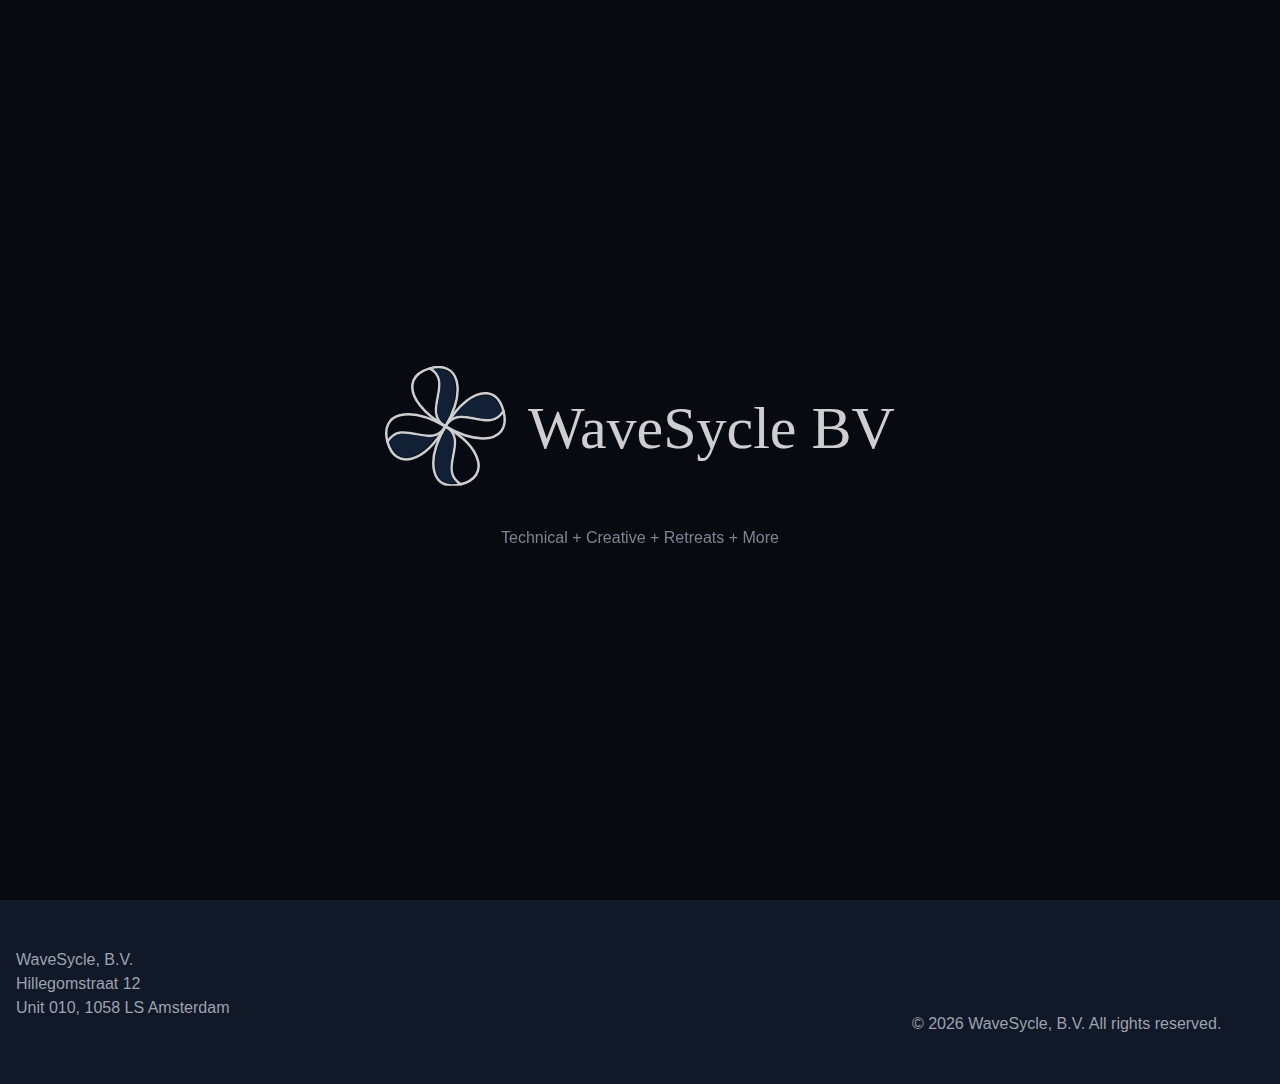
==== index.html @ 1852bba6 "Update website: Thu Mar 20 09:37:50 CET 2025" ====
<!DOCTYPE html><html><head><meta charset="utf-8">
<meta name="viewport" content="width=device-width, initial-scale=1">
<style>*,::backdrop,:after,:before{--tw-border-spacing-x:0;--tw-border-spacing-y:0;--tw-translate-x:0;--tw-translate-y:0;--tw-rotate:0;--tw-skew-x:0;--tw-skew-y:0;--tw-scale-x:1;--tw-scale-y:1;--tw-pan-x: ;--tw-pan-y: ;--tw-pinch-zoom: ;--tw-scroll-snap-strictness:proximity;--tw-gradient-from-position: ;--tw-gradient-via-position: ;--tw-gradient-to-position: ;--tw-ordinal: ;--tw-slashed-zero: ;--tw-numeric-figure: ;--tw-numeric-spacing: ;--tw-numeric-fraction: ;--tw-ring-inset: ;--tw-ring-offset-width:0px;--tw-ring-offset-color:#fff;--tw-ring-color:#3b82f680;--tw-ring-offset-shadow:0 0 #0000;--tw-ring-shadow:0 0 #0000;--tw-shadow:0 0 #0000;--tw-shadow-colored:0 0 #0000;--tw-blur: ;--tw-brightness: ;--tw-contrast: ;--tw-grayscale: ;--tw-hue-rotate: ;--tw-invert: ;--tw-saturate: ;--tw-sepia: ;--tw-drop-shadow: ;--tw-backdrop-blur: ;--tw-backdrop-brightness: ;--tw-backdrop-contrast: ;--tw-backdrop-grayscale: ;--tw-backdrop-hue-rotate: ;--tw-backdrop-invert: ;--tw-backdrop-opacity: ;--tw-backdrop-saturate: ;--tw-backdrop-sepia: ;--tw-contain-size: ;--tw-contain-layout: ;--tw-contain-paint: ;--tw-contain-style: }/*! tailwindcss v3.4.17 | MIT License | https://tailwindcss.com*/*,:after,:before{border:0 solid #e5e7eb;box-sizing:border-box}:after,:before{--tw-content:""}:host,html{line-height:1.5;-webkit-text-size-adjust:100%;font-family:ui-sans-serif,system-ui,sans-serif,Apple Color Emoji,Segoe UI Emoji,Segoe UI Symbol,Noto Color Emoji;font-feature-settings:normal;font-variation-settings:normal;-moz-tab-size:4;tab-size:4;-webkit-tap-highlight-color:transparent}body{line-height:inherit;margin:0}hr{border-top-width:1px;color:inherit;height:0}abbr:where([title]){-webkit-text-decoration:underline dotted;text-decoration:underline dotted}h1,h2,h3,h4,h5,h6{font-size:inherit;font-weight:inherit}a{color:inherit;text-decoration:inherit}b,strong{font-weight:bolder}code,kbd,pre,samp{font-family:ui-monospace,SFMono-Regular,Menlo,Monaco,Consolas,Liberation Mono,Courier New,monospace;font-feature-settings:normal;font-size:1em;font-variation-settings:normal}small{font-size:80%}sub,sup{font-size:75%;line-height:0;position:relative;vertical-align:initial}sub{bottom:-.25em}sup{top:-.5em}table{border-collapse:collapse;border-color:inherit;text-indent:0}button,input,optgroup,select,textarea{color:inherit;font-family:inherit;font-feature-settings:inherit;font-size:100%;font-variation-settings:inherit;font-weight:inherit;letter-spacing:inherit;line-height:inherit;margin:0;padding:0}button,select{text-transform:none}button,input:where([type=button]),input:where([type=reset]),input:where([type=submit]){-webkit-appearance:button;background-color:initial;background-image:none}:-moz-focusring{outline:auto}:-moz-ui-invalid{box-shadow:none}progress{vertical-align:initial}::-webkit-inner-spin-button,::-webkit-outer-spin-button{height:auto}[type=search]{-webkit-appearance:textfield;outline-offset:-2px}::-webkit-search-decoration{-webkit-appearance:none}::-webkit-file-upload-button{-webkit-appearance:button;font:inherit}summary{display:list-item}blockquote,dd,dl,figure,h1,h2,h3,h4,h5,h6,hr,p,pre{margin:0}fieldset{margin:0}fieldset,legend{padding:0}menu,ol,ul{list-style:none;margin:0;padding:0}dialog{padding:0}textarea{resize:vertical}input::placeholder,textarea::placeholder{color:#9ca3af;opacity:1}[role=button],button{cursor:pointer}:disabled{cursor:default}audio,canvas,embed,iframe,img,object,svg,video{display:block;vertical-align:middle}img,video{height:auto;max-width:100%}[hidden]:where(:not([hidden=until-found])){display:none}.container{width:100%}@media (min-width:640px){.container{max-width:640px}}@media (min-width:768px){.container{max-width:768px}}@media (min-width:1024px){.container{max-width:1024px}}@media (min-width:1280px){.container{max-width:1280px}}@media (min-width:1536px){.container{max-width:1536px}}.visible{visibility:visible}.fixed{position:fixed}.absolute{position:absolute}.relative{position:relative}.inset-0{top:0;right:0;bottom:0;left:0}.left-0{left:0}.right-0{right:0}.top-full{top:100%}.z-50{z-index:50}.mx-auto{margin-left:auto;margin-right:auto}.mb-1{margin-bottom:.25rem}.mb-12{margin-bottom:3rem}.mb-4{margin-bottom:1rem}.mb-6{margin-bottom:1.5rem}.mb-8{margin-bottom:2rem}.mr-2{margin-right:.5rem}.mt-8{margin-top:2rem}.block{display:block}.flex{display:flex}.grid{display:grid}.hidden{display:none}.h-0\.5{height:.125rem}.h-5{height:1.25rem}.h-64{height:16rem}.h-full{height:100%}.min-h-screen{min-height:100vh}.w-5{width:1.25rem}.w-6{width:1.5rem}.w-full{width:100%}.max-w-2xl{max-width:42rem}.max-w-3xl{max-width:48rem}.flex-grow{flex-grow:1}.origin-top{transform-origin:top}.scale-100{--tw-scale-x:1;--tw-scale-y:1}.scale-100,.scale-95{transform:translate(var(--tw-translate-x),var(--tw-translate-y)) rotate(var(--tw-rotate)) skew(var(--tw-skew-x)) skewY(var(--tw-skew-y)) scaleX(var(--tw-scale-x)) scaleY(var(--tw-scale-y))}.scale-95{--tw-scale-x:.95;--tw-scale-y:.95}.transform{transform:translate(var(--tw-translate-x),var(--tw-translate-y)) rotate(var(--tw-rotate)) skew(var(--tw-skew-x)) skewY(var(--tw-skew-y)) scaleX(var(--tw-scale-x)) scaleY(var(--tw-scale-y))}.grid-cols-1{grid-template-columns:repeat(1,minmax(0,1fr))}.flex-col{flex-direction:column}.items-center{align-items:center}.justify-center{justify-content:center}.justify-between{justify-content:space-between}.gap-12{gap:3rem}.gap-8{gap:2rem}.space-x-4>:not([hidden])~:not([hidden]){--tw-space-x-reverse:0;margin-left:calc(1rem*(1 - var(--tw-space-x-reverse)));margin-right:calc(1rem*var(--tw-space-x-reverse))}.space-x-8>:not([hidden])~:not([hidden]){--tw-space-x-reverse:0;margin-left:calc(2rem*(1 - var(--tw-space-x-reverse)));margin-right:calc(2rem*var(--tw-space-x-reverse))}.space-y-2>:not([hidden])~:not([hidden]){--tw-space-y-reverse:0;margin-bottom:calc(.5rem*var(--tw-space-y-reverse));margin-top:calc(.5rem*(1 - var(--tw-space-y-reverse)))}.overflow-hidden{overflow:hidden}.rounded-full{border-radius:9999px}.rounded-lg{border-radius:.5rem}.border{border-width:1px}.border-t{border-top-width:1px}.border-gray-800{--tw-border-opacity:1;border-color:rgb(31 41 55/var(--tw-border-opacity,1))}.border-secondary-bg{border-color:var(--secondary-bg)}.bg-black\/60{background-color:#0009}.bg-gray-900{--tw-bg-opacity:1;background-color:rgb(17 24 39/var(--tw-bg-opacity,1))}.bg-primary-bg{background-color:var(--primary-bg)}.bg-primary-text{background-color:var(--primary-text)}.bg-secondary-bg{background-color:var(--secondary-bg)}.bg-secondary-text{background-color:var(--secondary-text)}.object-cover{object-fit:cover}.p-2{padding:.5rem}.px-4{padding-left:1rem;padding-right:1rem}.px-8{padding-left:2rem;padding-right:2rem}.py-12{padding-bottom:3rem;padding-top:3rem}.py-2{padding-bottom:.5rem;padding-top:.5rem}.py-24{padding-bottom:6rem;padding-top:6rem}.py-3{padding-bottom:.75rem;padding-top:.75rem}.py-4{padding-bottom:1rem;padding-top:1rem}.pt-8{padding-top:2rem}.text-center{text-align:center}.font-serif{font-family:ui-serif,Georgia,Cambria,Times New Roman,Times,serif}.text-2xl{font-size:1.5rem;line-height:2rem}.text-3xl{font-size:1.875rem;line-height:2.25rem}.text-4xl{font-size:2.25rem;line-height:2.5rem}.text-lg{font-size:1.125rem}.text-lg,.text-xl{line-height:1.75rem}.text-xl{font-size:1.25rem}.font-bold{font-weight:700}.font-medium{font-weight:500}.italic{font-style:italic}.text-gray-400{--tw-text-opacity:1;color:rgb(156 163 175/var(--tw-text-opacity,1))}.text-gray-600{--tw-text-opacity:1;color:rgb(75 85 99/var(--tw-text-opacity,1))}.text-primary-bg{color:var(--primary-bg)}.text-primary-text{color:var(--primary-text)}.text-secondary-text{color:var(--secondary-text)}.text-white{--tw-text-opacity:1;color:rgb(255 255 255/var(--tw-text-opacity,1))}.opacity-0{opacity:0}.opacity-100{opacity:1}.shadow-lg{--tw-shadow:0 10px 15px -3px #0000001a,0 4px 6px -4px #0000001a;--tw-shadow-colored:0 10px 15px -3px var(--tw-shadow-color),0 4px 6px -4px var(--tw-shadow-color)}.shadow-lg,.shadow-md{box-shadow:var(--tw-ring-offset-shadow,0 0 #0000),var(--tw-ring-shadow,0 0 #0000),var(--tw-shadow)}.shadow-md{--tw-shadow:0 4px 6px -1px #0000001a,0 2px 4px -2px #0000001a;--tw-shadow-colored:0 4px 6px -1px var(--tw-shadow-color),0 2px 4px -2px var(--tw-shadow-color)}.shadow-xl{--tw-shadow:0 20px 25px -5px #0000001a,0 8px 10px -6px #0000001a;--tw-shadow-colored:0 20px 25px -5px var(--tw-shadow-color),0 8px 10px -6px var(--tw-shadow-color);box-shadow:var(--tw-ring-offset-shadow,0 0 #0000),var(--tw-ring-shadow,0 0 #0000),var(--tw-shadow)}.transition{transition-duration:.15s;transition-property:color,background-color,border-color,text-decoration-color,fill,stroke,opacity,box-shadow,transform,filter,-webkit-backdrop-filter;transition-property:color,background-color,border-color,text-decoration-color,fill,stroke,opacity,box-shadow,transform,filter,backdrop-filter;transition-property:color,background-color,border-color,text-decoration-color,fill,stroke,opacity,box-shadow,transform,filter,backdrop-filter,-webkit-backdrop-filter;transition-timing-function:cubic-bezier(.4,0,.2,1)}.transition-all{transition-duration:.15s;transition-property:all;transition-timing-function:cubic-bezier(.4,0,.2,1)}.transition-colors{transition-duration:.15s;transition-property:color,background-color,border-color,text-decoration-color,fill,stroke;transition-timing-function:cubic-bezier(.4,0,.2,1)}.transition-opacity{transition-duration:.15s;transition-property:opacity;transition-timing-function:cubic-bezier(.4,0,.2,1)}.duration-100{transition-duration:.1s}.duration-1000{transition-duration:1s}.duration-200{transition-duration:.2s}.duration-300{transition-duration:.3s}.ease-in{transition-timing-function:cubic-bezier(.4,0,1,1)}.ease-out{transition-timing-function:cubic-bezier(0,0,.2,1)}.hover\:border-accent-hover:hover{border-color:var(--accent-hover)}.hover\:border-primary-text:hover{border-color:var(--primary-text)}.hover\:bg-accent:hover{background-color:var(--accent)}.hover\:bg-primary-text:hover{background-color:var(--primary-text)}.hover\:bg-secondary-bg:hover{background-color:var(--secondary-bg)}.hover\:text-primary-bg:hover{color:var(--primary-bg)}.hover\:text-primary-text:hover{color:var(--primary-text)}.hover\:text-white:hover{--tw-text-opacity:1;color:rgb(255 255 255/var(--tw-text-opacity,1))}@media (min-width:768px){.md\:flex{display:flex}.md\:hidden{display:none}.md\:grid-cols-3{grid-template-columns:repeat(3,minmax(0,1fr))}.md\:text-2xl{font-size:1.5rem;line-height:2rem}.md\:text-4xl{font-size:2.25rem;line-height:2.5rem}.md\:text-6xl{font-size:3.75rem;line-height:1}}</style>
<style>@tailwind base;@tailwind components;@tailwind utilities;body{background-color:var(--primary-bg)}*,:after,:before{--tw-border-spacing-x:0;--tw-border-spacing-y:0;--tw-translate-x:0;--tw-translate-y:0;--tw-rotate:0;--tw-skew-x:0;--tw-skew-y:0;--tw-scale-x:1;--tw-scale-y:1;--tw-pan-x: ;--tw-pan-y: ;--tw-pinch-zoom: ;--tw-scroll-snap-strictness:proximity;--tw-gradient-from-position: ;--tw-gradient-via-position: ;--tw-gradient-to-position: ;--tw-ordinal: ;--tw-slashed-zero: ;--tw-numeric-figure: ;--tw-numeric-spacing: ;--tw-numeric-fraction: ;--tw-ring-inset: ;--tw-ring-offset-width:0px;--tw-ring-offset-color:#fff;--tw-ring-color:rgba(59,130,246,.5);--tw-ring-offset-shadow:0 0 #0000;--tw-ring-shadow:0 0 #0000;--tw-shadow:0 0 #0000;--tw-shadow-colored:0 0 #0000;--tw-blur: ;--tw-brightness: ;--tw-contrast: ;--tw-grayscale: ;--tw-hue-rotate: ;--tw-invert: ;--tw-saturate: ;--tw-sepia: ;--tw-drop-shadow: ;--tw-backdrop-blur: ;--tw-backdrop-brightness: ;--tw-backdrop-contrast: ;--tw-backdrop-grayscale: ;--tw-backdrop-hue-rotate: ;--tw-backdrop-invert: ;--tw-backdrop-opacity: ;--tw-backdrop-saturate: ;--tw-backdrop-sepia: ;--tw-contain-size: ;--tw-contain-layout: ;--tw-contain-paint: ;--tw-contain-style: }::backdrop{--tw-border-spacing-x:0;--tw-border-spacing-y:0;--tw-translate-x:0;--tw-translate-y:0;--tw-rotate:0;--tw-skew-x:0;--tw-skew-y:0;--tw-scale-x:1;--tw-scale-y:1;--tw-pan-x: ;--tw-pan-y: ;--tw-pinch-zoom: ;--tw-scroll-snap-strictness:proximity;--tw-gradient-from-position: ;--tw-gradient-via-position: ;--tw-gradient-to-position: ;--tw-ordinal: ;--tw-slashed-zero: ;--tw-numeric-figure: ;--tw-numeric-spacing: ;--tw-numeric-fraction: ;--tw-ring-inset: ;--tw-ring-offset-width:0px;--tw-ring-offset-color:#fff;--tw-ring-color:rgba(59,130,246,.5);--tw-ring-offset-shadow:0 0 #0000;--tw-ring-shadow:0 0 #0000;--tw-shadow:0 0 #0000;--tw-shadow-colored:0 0 #0000;--tw-blur: ;--tw-brightness: ;--tw-contrast: ;--tw-grayscale: ;--tw-hue-rotate: ;--tw-invert: ;--tw-saturate: ;--tw-sepia: ;--tw-drop-shadow: ;--tw-backdrop-blur: ;--tw-backdrop-brightness: ;--tw-backdrop-contrast: ;--tw-backdrop-grayscale: ;--tw-backdrop-hue-rotate: ;--tw-backdrop-invert: ;--tw-backdrop-opacity: ;--tw-backdrop-saturate: ;--tw-backdrop-sepia: ;--tw-contain-size: ;--tw-contain-layout: ;--tw-contain-paint: ;--tw-contain-style: }/*! tailwindcss v3.4.17 | MIT License | https://tailwindcss.com*/*,:after,:before{border:0 solid #e5e7eb;box-sizing:border-box}:after,:before{--tw-content:""}:host,html{line-height:1.5;-webkit-text-size-adjust:100%;font-family:ui-sans-serif,system-ui,sans-serif,Apple Color Emoji,Segoe UI Emoji,Segoe UI Symbol,Noto Color Emoji;font-feature-settings:normal;font-variation-settings:normal;-moz-tab-size:4;-o-tab-size:4;tab-size:4;-webkit-tap-highlight-color:transparent}body{line-height:inherit;margin:0}hr{border-top-width:1px;color:inherit;height:0}abbr:where([title]){-webkit-text-decoration:underline dotted;text-decoration:underline dotted}h1,h2,h3,h4,h5,h6{font-size:inherit;font-weight:inherit}a{color:inherit;text-decoration:inherit}b,strong{font-weight:bolder}code,kbd,pre,samp{font-family:ui-monospace,SFMono-Regular,Menlo,Monaco,Consolas,Liberation Mono,Courier New,monospace;font-feature-settings:normal;font-size:1em;font-variation-settings:normal}small{font-size:80%}sub,sup{font-size:75%;line-height:0;position:relative;vertical-align:baseline}sub{bottom:-.25em}sup{top:-.5em}table{border-collapse:collapse;border-color:inherit;text-indent:0}button,input,optgroup,select,textarea{color:inherit;font-family:inherit;font-feature-settings:inherit;font-size:100%;font-variation-settings:inherit;font-weight:inherit;letter-spacing:inherit;line-height:inherit;margin:0;padding:0}button,select{text-transform:none}button,input:where([type=button]),input:where([type=reset]),input:where([type=submit]){-webkit-appearance:button;background-color:transparent;background-image:none}:-moz-focusring{outline:auto}:-moz-ui-invalid{box-shadow:none}progress{vertical-align:baseline}::-webkit-inner-spin-button,::-webkit-outer-spin-button{height:auto}[type=search]{-webkit-appearance:textfield;outline-offset:-2px}::-webkit-search-decoration{-webkit-appearance:none}::-webkit-file-upload-button{-webkit-appearance:button;font:inherit}summary{display:list-item}blockquote,dd,dl,figure,h1,h2,h3,h4,h5,h6,hr,p,pre{margin:0}fieldset{margin:0}fieldset,legend{padding:0}menu,ol,ul{list-style:none;margin:0;padding:0}dialog{padding:0}textarea{resize:vertical}input::-moz-placeholder,textarea::-moz-placeholder{color:#9ca3af;opacity:1}input::placeholder,textarea::placeholder{color:#9ca3af;opacity:1}[role=button],button{cursor:pointer}:disabled{cursor:default}audio,canvas,embed,iframe,img,object,svg,video{display:block;vertical-align:middle}img,video{height:auto;max-width:100%}[hidden]:where(:not([hidden=until-found])){display:none}:root{--primary-bg:#111827;--secondary-bg:#1f2937;--primary-text:#f3f4f6;--secondary-text:#9ca3af;--accent:#94a3b8;--accent-hover:#64748b}.light{--primary-bg:#fff;--secondary-bg:#f3f4f6;--primary-text:#111827;--secondary-text:#4b5563;--accent:#475569;--accent-hover:#334155}html{background-color:var(--background-primary);color:var(--text-primary);font-family:Inter,sans-serif;transition-duration:.3s;transition-property:color,background-color,border-color,text-decoration-color,fill,stroke;transition-timing-function:cubic-bezier(.4,0,.2,1)}.font-serif,h1,h2,h3,h4,h5,h6{font-family:Cormorant Garamond,serif}.container{width:100%}@media (min-width:640px){.container{max-width:640px}}@media (min-width:768px){.container{max-width:768px}}@media (min-width:1024px){.container{max-width:1024px}}@media (min-width:1280px){.container{max-width:1280px}}@media (min-width:1536px){.container{max-width:1536px}}.visible{visibility:visible}.fixed{position:fixed}.absolute{position:absolute}.relative{position:relative}.inset-0{top:0;right:0;bottom:0;left:0}.left-0{left:0}.right-0{right:0}.top-full{top:100%}.z-50{z-index:50}.mx-auto{margin-left:auto;margin-right:auto}.mb-1{margin-bottom:.25rem}.mb-12{margin-bottom:3rem}.mb-4{margin-bottom:1rem}.mb-6{margin-bottom:1.5rem}.mb-8{margin-bottom:2rem}.mr-2{margin-right:.5rem}.mt-8{margin-top:2rem}.block{display:block}.flex{display:flex}.grid{display:grid}.hidden{display:none}.h-0\.5{height:.125rem}.h-5{height:1.25rem}.h-64{height:16rem}.h-full{height:100%}.min-h-screen{min-height:100vh}.w-5{width:1.25rem}.w-6{width:1.5rem}.w-full{width:100%}.max-w-2xl{max-width:42rem}.max-w-3xl{max-width:48rem}.flex-grow{flex-grow:1}.origin-top{transform-origin:top}.scale-100{--tw-scale-x:1;--tw-scale-y:1}.scale-100,.scale-95{transform:translate(var(--tw-translate-x),var(--tw-translate-y)) rotate(var(--tw-rotate)) skew(var(--tw-skew-x)) skewY(var(--tw-skew-y)) scaleX(var(--tw-scale-x)) scaleY(var(--tw-scale-y))}.scale-95{--tw-scale-x:.95;--tw-scale-y:.95}.transform{transform:translate(var(--tw-translate-x),var(--tw-translate-y)) rotate(var(--tw-rotate)) skew(var(--tw-skew-x)) skewY(var(--tw-skew-y)) scaleX(var(--tw-scale-x)) scaleY(var(--tw-scale-y))}.grid-cols-1{grid-template-columns:repeat(1,minmax(0,1fr))}.flex-col{flex-direction:column}.items-center{align-items:center}.justify-center{justify-content:center}.justify-between{justify-content:space-between}.gap-12{gap:3rem}.gap-8{gap:2rem}.space-x-4>:not([hidden])~:not([hidden]){--tw-space-x-reverse:0;margin-left:calc(1rem*(1 - var(--tw-space-x-reverse)));margin-right:calc(1rem*var(--tw-space-x-reverse))}.space-x-8>:not([hidden])~:not([hidden]){--tw-space-x-reverse:0;margin-left:calc(2rem*(1 - var(--tw-space-x-reverse)));margin-right:calc(2rem*var(--tw-space-x-reverse))}.space-y-2>:not([hidden])~:not([hidden]){--tw-space-y-reverse:0;margin-bottom:calc(.5rem*var(--tw-space-y-reverse));margin-top:calc(.5rem*(1 - var(--tw-space-y-reverse)))}.overflow-hidden{overflow:hidden}.rounded-full{border-radius:9999px}.rounded-lg{border-radius:.5rem}.border{border-width:1px}.border-t{border-top-width:1px}.border-gray-800{--tw-border-opacity:1;border-color:rgb(31 41 55/var(--tw-border-opacity,1))}.border-secondary-bg{border-color:var(--secondary-bg)}.bg-black\/60{background-color:#0009}.bg-gray-900{--tw-bg-opacity:1;background-color:rgb(17 24 39/var(--tw-bg-opacity,1))}.bg-primary-bg{background-color:var(--primary-bg)}.bg-primary-text{background-color:var(--primary-text)}.bg-secondary-bg{background-color:var(--secondary-bg)}.bg-secondary-text{background-color:var(--secondary-text)}.object-cover{-o-object-fit:cover;object-fit:cover}.p-2{padding:.5rem}.px-4{padding-left:1rem;padding-right:1rem}.px-8{padding-left:2rem;padding-right:2rem}.py-12{padding-bottom:3rem;padding-top:3rem}.py-2{padding-bottom:.5rem;padding-top:.5rem}.py-24{padding-bottom:6rem;padding-top:6rem}.py-3{padding-bottom:.75rem;padding-top:.75rem}.py-4{padding-bottom:1rem;padding-top:1rem}.pt-8{padding-top:2rem}.text-center{text-align:center}.font-serif{font-family:ui-serif,Georgia,Cambria,Times New Roman,Times,serif}.text-2xl{font-size:1.5rem;line-height:2rem}.text-3xl{font-size:1.875rem;line-height:2.25rem}.text-4xl{font-size:2.25rem;line-height:2.5rem}.text-lg{font-size:1.125rem}.text-lg,.text-xl{line-height:1.75rem}.text-xl{font-size:1.25rem}.font-bold{font-weight:700}.font-medium{font-weight:500}.italic{font-style:italic}.text-gray-400{--tw-text-opacity:1;color:rgb(156 163 175/var(--tw-text-opacity,1))}.text-gray-600{--tw-text-opacity:1;color:rgb(75 85 99/var(--tw-text-opacity,1))}.text-primary-bg{color:var(--primary-bg)}.text-primary-text{color:var(--primary-text)}.text-secondary-text{color:var(--secondary-text)}.text-white{--tw-text-opacity:1;color:rgb(255 255 255/var(--tw-text-opacity,1))}.opacity-0{opacity:0}.opacity-100{opacity:1}.shadow-lg{--tw-shadow:0 10px 15px -3px rgba(0,0,0,.1),0 4px 6px -4px rgba(0,0,0,.1);--tw-shadow-colored:0 10px 15px -3px var(--tw-shadow-color),0 4px 6px -4px var(--tw-shadow-color)}.shadow-lg,.shadow-md{box-shadow:var(--tw-ring-offset-shadow,0 0 #0000),var(--tw-ring-shadow,0 0 #0000),var(--tw-shadow)}.shadow-md{--tw-shadow:0 4px 6px -1px rgba(0,0,0,.1),0 2px 4px -2px rgba(0,0,0,.1);--tw-shadow-colored:0 4px 6px -1px var(--tw-shadow-color),0 2px 4px -2px var(--tw-shadow-color)}.shadow-xl{--tw-shadow:0 20px 25px -5px rgba(0,0,0,.1),0 8px 10px -6px rgba(0,0,0,.1);--tw-shadow-colored:0 20px 25px -5px var(--tw-shadow-color),0 8px 10px -6px var(--tw-shadow-color);box-shadow:var(--tw-ring-offset-shadow,0 0 #0000),var(--tw-ring-shadow,0 0 #0000),var(--tw-shadow)}.transition{transition-duration:.15s;transition-property:color,background-color,border-color,text-decoration-color,fill,stroke,opacity,box-shadow,transform,filter,-webkit-backdrop-filter;transition-property:color,background-color,border-color,text-decoration-color,fill,stroke,opacity,box-shadow,transform,filter,backdrop-filter;transition-property:color,background-color,border-color,text-decoration-color,fill,stroke,opacity,box-shadow,transform,filter,backdrop-filter,-webkit-backdrop-filter;transition-timing-function:cubic-bezier(.4,0,.2,1)}.transition-all{transition-duration:.15s;transition-property:all;transition-timing-function:cubic-bezier(.4,0,.2,1)}.transition-colors{transition-duration:.15s;transition-property:color,background-color,border-color,text-decoration-color,fill,stroke;transition-timing-function:cubic-bezier(.4,0,.2,1)}.transition-opacity{transition-duration:.15s;transition-property:opacity;transition-timing-function:cubic-bezier(.4,0,.2,1)}.duration-100{transition-duration:.1s}.duration-1000{transition-duration:1s}.duration-200{transition-duration:.2s}.duration-300{transition-duration:.3s}.ease-in{transition-timing-function:cubic-bezier(.4,0,1,1)}.ease-out{transition-timing-function:cubic-bezier(0,0,.2,1)}html{scroll-behavior:smooth}.fade-enter-active,.fade-leave-active{transition:opacity 2.5s ease}.fade-enter-from,.fade-leave-to{opacity:0}[v-cloak]{display:none}.hover\:border-accent-hover:hover{border-color:var(--accent-hover)}.hover\:border-primary-text:hover{border-color:var(--primary-text)}.hover\:bg-accent:hover{background-color:var(--accent)}.hover\:bg-primary-text:hover{background-color:var(--primary-text)}.hover\:bg-secondary-bg:hover{background-color:var(--secondary-bg)}.hover\:text-primary-bg:hover{color:var(--primary-bg)}.hover\:text-primary-text:hover{color:var(--primary-text)}.hover\:text-white:hover{--tw-text-opacity:1;color:rgb(255 255 255/var(--tw-text-opacity,1))}@media (min-width:768px){.md\:flex{display:flex}.md\:hidden{display:none}.md\:grid-cols-3{grid-template-columns:repeat(3,minmax(0,1fr))}.md\:text-2xl{font-size:1.5rem;line-height:2rem}.md\:text-4xl{font-size:2.25rem;line-height:2.5rem}.md\:text-6xl{font-size:3.75rem;line-height:1}}</style>
<style>[v-cloak]{display:none}</style>
<link rel="preload" as="fetch" crossorigin="anonymous" href="/_payload.json?eb3afbcc-e395-4d91-8d8e-3fde6d853446">
<link rel="modulepreload" as="script" crossorigin href="/_nuxt/X8i_XHXG.js">
<link rel="modulepreload" as="script" crossorigin href="/_nuxt/Cg0CFThK.js">
<link rel="modulepreload" as="script" crossorigin href="/_nuxt/DssMaafz.js">
<link rel="modulepreload" as="script" crossorigin href="/_nuxt/BAJyQWJo.js">
<link rel="modulepreload" as="script" crossorigin href="/_nuxt/DlAUqK2U.js">
<link rel="preload" as="fetch" fetchpriority="low" crossorigin="anonymous" href="/_nuxt/builds/meta/eb3afbcc-e395-4d91-8d8e-3fde6d853446.json">
<link rel="prefetch" as="script" crossorigin href="/_nuxt/BcJCZqDY.js">
<link rel="prefetch" as="script" crossorigin href="/_nuxt/Bp8vZzLd.js">
<link rel="prefetch" as="script" crossorigin href="/_nuxt/D6TXETTw.js">
<meta name="description" content>
<script type="module" src="/_nuxt/X8i_XHXG.js" crossorigin></script></head><body><div id="__nuxt"><div class="dark"><!--[--><div class="min-h-screen flex flex-col dark"><main class="flex-grow"><!--[--><div><div class="hidden"></div><span></span></div><!--]--></main><div class="hidden"><footer class="bg-gray-900 text-white py-12"><div class="container mx-auto px-4"><div class="grid grid-cols-1 md:grid-cols-3 gap-8"><div><p class="text-gray-400">WaveSycle, B.V.</p><p class="text-gray-400">Hillegomstraat 12</p><p class="text-gray-400">Unit 010, 1058 LS Amsterdam</p></div><div></div><div class="mt-8 pt-8 text-center text-gray-400"><p>© 2025 WaveSycle, B.V. All rights reserved.</p></div></div></div></footer></div><span></span></div><!--]--></div></div><div id="teleports"></div><script type="application/json" data-nuxt-data="nuxt-app" data-ssr="true" id="__NUXT_DATA__" data-src="/_payload.json?eb3afbcc-e395-4d91-8d8e-3fde6d853446">[{"state":1,"once":3,"_errors":4,"serverRendered":6,"path":7,"prerenderedAt":8},["Reactive",2],{},["Set"],["ShallowReactive",5],{},true,"/",1742459870565]</script>
<script>window.__NUXT__={};window.__NUXT__.config={public:{previewSecret:"release",isGenerating:false,motion:{}},app:{baseURL:"/",buildId:"eb3afbcc-e395-4d91-8d8e-3fde6d853446",buildAssetsDir:"/_nuxt/",cdnURL:""}}</script></body></html>
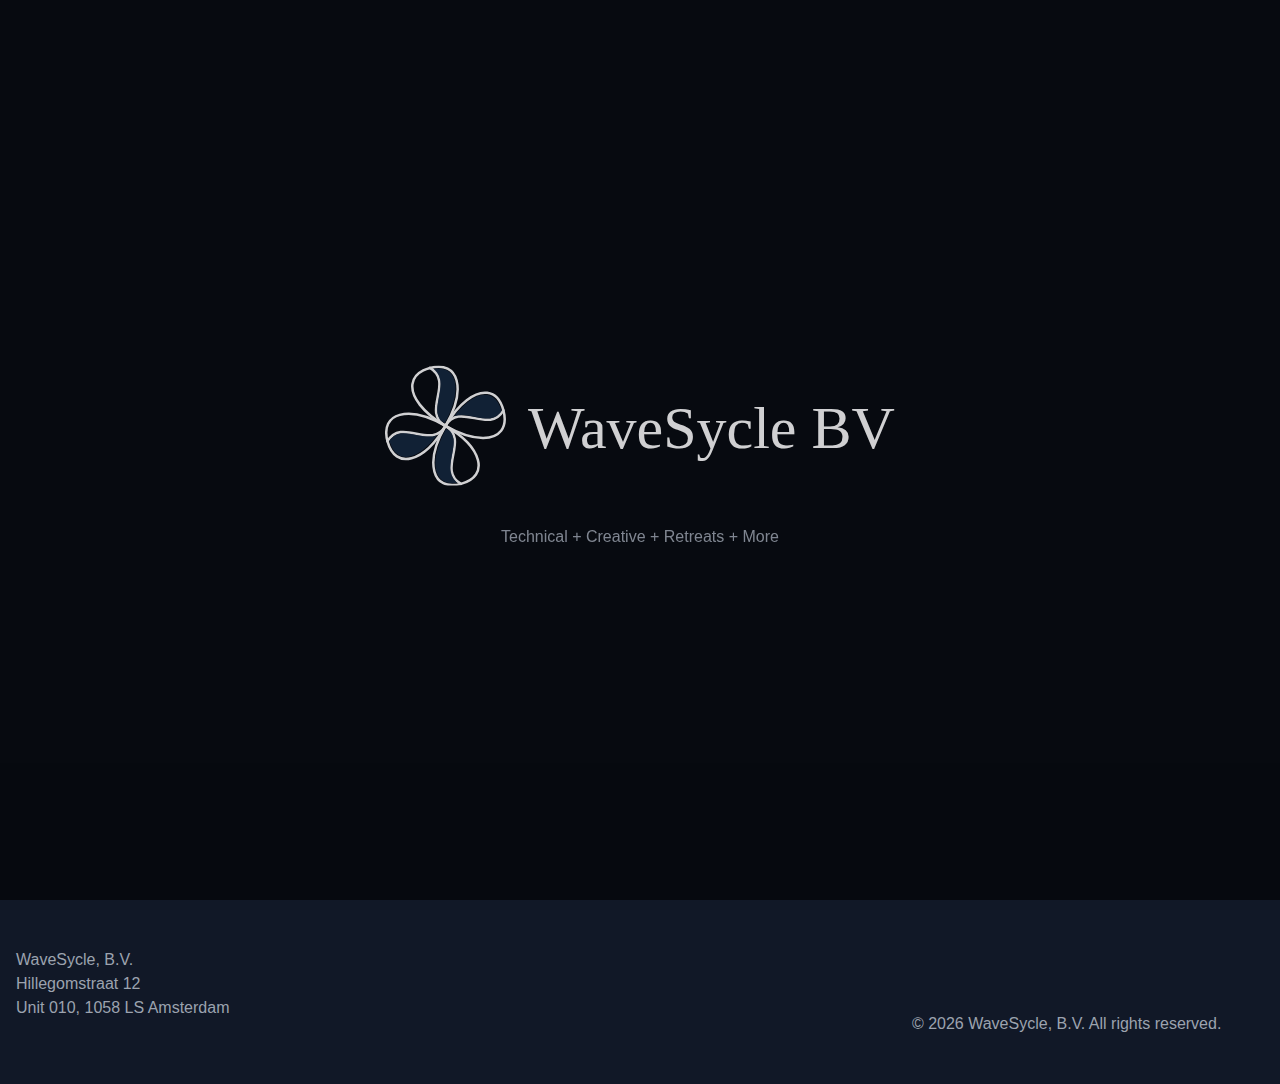
==== commit 6eb51508: "Update website: Thu Mar 20 09:39:44 CET 2025" ====
--- a/index.html
+++ b/index.html
@@ -3,16 +3,16 @@
 <style>*,::backdrop,:after,:before{--tw-border-spacing-x:0;--tw-border-spacing-y:0;--tw-translate-x:0;--tw-translate-y:0;--tw-rotate:0;--tw-skew-x:0;--tw-skew-y:0;--tw-scale-x:1;--tw-scale-y:1;--tw-pan-x: ;--tw-pan-y: ;--tw-pinch-zoom: ;--tw-scroll-snap-strictness:proximity;--tw-gradient-from-position: ;--tw-gradient-via-position: ;--tw-gradient-to-position: ;--tw-ordinal: ;--tw-slashed-zero: ;--tw-numeric-figure: ;--tw-numeric-spacing: ;--tw-numeric-fraction: ;--tw-ring-inset: ;--tw-ring-offset-width:0px;--tw-ring-offset-color:#fff;--tw-ring-color:#3b82f680;--tw-ring-offset-shadow:0 0 #0000;--tw-ring-shadow:0 0 #0000;--tw-shadow:0 0 #0000;--tw-shadow-colored:0 0 #0000;--tw-blur: ;--tw-brightness: ;--tw-contrast: ;--tw-grayscale: ;--tw-hue-rotate: ;--tw-invert: ;--tw-saturate: ;--tw-sepia: ;--tw-drop-shadow: ;--tw-backdrop-blur: ;--tw-backdrop-brightness: ;--tw-backdrop-contrast: ;--tw-backdrop-grayscale: ;--tw-backdrop-hue-rotate: ;--tw-backdrop-invert: ;--tw-backdrop-opacity: ;--tw-backdrop-saturate: ;--tw-backdrop-sepia: ;--tw-contain-size: ;--tw-contain-layout: ;--tw-contain-paint: ;--tw-contain-style: }/*! tailwindcss v3.4.17 | MIT License | https://tailwindcss.com*/*,:after,:before{border:0 solid #e5e7eb;box-sizing:border-box}:after,:before{--tw-content:""}:host,html{line-height:1.5;-webkit-text-size-adjust:100%;font-family:ui-sans-serif,system-ui,sans-serif,Apple Color Emoji,Segoe UI Emoji,Segoe UI Symbol,Noto Color Emoji;font-feature-settings:normal;font-variation-settings:normal;-moz-tab-size:4;tab-size:4;-webkit-tap-highlight-color:transparent}body{line-height:inherit;margin:0}hr{border-top-width:1px;color:inherit;height:0}abbr:where([title]){-webkit-text-decoration:underline dotted;text-decoration:underline dotted}h1,h2,h3,h4,h5,h6{font-size:inherit;font-weight:inherit}a{color:inherit;text-decoration:inherit}b,strong{font-weight:bolder}code,kbd,pre,samp{font-family:ui-monospace,SFMono-Regular,Menlo,Monaco,Consolas,Liberation Mono,Courier New,monospace;font-feature-settings:normal;font-size:1em;font-variation-settings:normal}small{font-size:80%}sub,sup{font-size:75%;line-height:0;position:relative;vertical-align:initial}sub{bottom:-.25em}sup{top:-.5em}table{border-collapse:collapse;border-color:inherit;text-indent:0}button,input,optgroup,select,textarea{color:inherit;font-family:inherit;font-feature-settings:inherit;font-size:100%;font-variation-settings:inherit;font-weight:inherit;letter-spacing:inherit;line-height:inherit;margin:0;padding:0}button,select{text-transform:none}button,input:where([type=button]),input:where([type=reset]),input:where([type=submit]){-webkit-appearance:button;background-color:initial;background-image:none}:-moz-focusring{outline:auto}:-moz-ui-invalid{box-shadow:none}progress{vertical-align:initial}::-webkit-inner-spin-button,::-webkit-outer-spin-button{height:auto}[type=search]{-webkit-appearance:textfield;outline-offset:-2px}::-webkit-search-decoration{-webkit-appearance:none}::-webkit-file-upload-button{-webkit-appearance:button;font:inherit}summary{display:list-item}blockquote,dd,dl,figure,h1,h2,h3,h4,h5,h6,hr,p,pre{margin:0}fieldset{margin:0}fieldset,legend{padding:0}menu,ol,ul{list-style:none;margin:0;padding:0}dialog{padding:0}textarea{resize:vertical}input::placeholder,textarea::placeholder{color:#9ca3af;opacity:1}[role=button],button{cursor:pointer}:disabled{cursor:default}audio,canvas,embed,iframe,img,object,svg,video{display:block;vertical-align:middle}img,video{height:auto;max-width:100%}[hidden]:where(:not([hidden=until-found])){display:none}.container{width:100%}@media (min-width:640px){.container{max-width:640px}}@media (min-width:768px){.container{max-width:768px}}@media (min-width:1024px){.container{max-width:1024px}}@media (min-width:1280px){.container{max-width:1280px}}@media (min-width:1536px){.container{max-width:1536px}}.visible{visibility:visible}.fixed{position:fixed}.absolute{position:absolute}.relative{position:relative}.inset-0{top:0;right:0;bottom:0;left:0}.left-0{left:0}.right-0{right:0}.top-full{top:100%}.z-50{z-index:50}.mx-auto{margin-left:auto;margin-right:auto}.mb-1{margin-bottom:.25rem}.mb-12{margin-bottom:3rem}.mb-4{margin-bottom:1rem}.mb-6{margin-bottom:1.5rem}.mb-8{margin-bottom:2rem}.mr-2{margin-right:.5rem}.mt-8{margin-top:2rem}.block{display:block}.flex{display:flex}.grid{display:grid}.hidden{display:none}.h-0\.5{height:.125rem}.h-5{height:1.25rem}.h-64{height:16rem}.h-full{height:100%}.min-h-screen{min-height:100vh}.w-5{width:1.25rem}.w-6{width:1.5rem}.w-full{width:100%}.max-w-2xl{max-width:42rem}.max-w-3xl{max-width:48rem}.flex-grow{flex-grow:1}.origin-top{transform-origin:top}.scale-100{--tw-scale-x:1;--tw-scale-y:1}.scale-100,.scale-95{transform:translate(var(--tw-translate-x),var(--tw-translate-y)) rotate(var(--tw-rotate)) skew(var(--tw-skew-x)) skewY(var(--tw-skew-y)) scaleX(var(--tw-scale-x)) scaleY(var(--tw-scale-y))}.scale-95{--tw-scale-x:.95;--tw-scale-y:.95}.transform{transform:translate(var(--tw-translate-x),var(--tw-translate-y)) rotate(var(--tw-rotate)) skew(var(--tw-skew-x)) skewY(var(--tw-skew-y)) scaleX(var(--tw-scale-x)) scaleY(var(--tw-scale-y))}.grid-cols-1{grid-template-columns:repeat(1,minmax(0,1fr))}.flex-col{flex-direction:column}.items-center{align-items:center}.justify-center{justify-content:center}.justify-between{justify-content:space-between}.gap-12{gap:3rem}.gap-8{gap:2rem}.space-x-4>:not([hidden])~:not([hidden]){--tw-space-x-reverse:0;margin-left:calc(1rem*(1 - var(--tw-space-x-reverse)));margin-right:calc(1rem*var(--tw-space-x-reverse))}.space-x-8>:not([hidden])~:not([hidden]){--tw-space-x-reverse:0;margin-left:calc(2rem*(1 - var(--tw-space-x-reverse)));margin-right:calc(2rem*var(--tw-space-x-reverse))}.space-y-2>:not([hidden])~:not([hidden]){--tw-space-y-reverse:0;margin-bottom:calc(.5rem*var(--tw-space-y-reverse));margin-top:calc(.5rem*(1 - var(--tw-space-y-reverse)))}.overflow-hidden{overflow:hidden}.rounded-full{border-radius:9999px}.rounded-lg{border-radius:.5rem}.border{border-width:1px}.border-t{border-top-width:1px}.border-gray-800{--tw-border-opacity:1;border-color:rgb(31 41 55/var(--tw-border-opacity,1))}.border-secondary-bg{border-color:var(--secondary-bg)}.bg-black\/60{background-color:#0009}.bg-gray-900{--tw-bg-opacity:1;background-color:rgb(17 24 39/var(--tw-bg-opacity,1))}.bg-primary-bg{background-color:var(--primary-bg)}.bg-primary-text{background-color:var(--primary-text)}.bg-secondary-bg{background-color:var(--secondary-bg)}.bg-secondary-text{background-color:var(--secondary-text)}.object-cover{object-fit:cover}.p-2{padding:.5rem}.px-4{padding-left:1rem;padding-right:1rem}.px-8{padding-left:2rem;padding-right:2rem}.py-12{padding-bottom:3rem;padding-top:3rem}.py-2{padding-bottom:.5rem;padding-top:.5rem}.py-24{padding-bottom:6rem;padding-top:6rem}.py-3{padding-bottom:.75rem;padding-top:.75rem}.py-4{padding-bottom:1rem;padding-top:1rem}.pt-8{padding-top:2rem}.text-center{text-align:center}.font-serif{font-family:ui-serif,Georgia,Cambria,Times New Roman,Times,serif}.text-2xl{font-size:1.5rem;line-height:2rem}.text-3xl{font-size:1.875rem;line-height:2.25rem}.text-4xl{font-size:2.25rem;line-height:2.5rem}.text-lg{font-size:1.125rem}.text-lg,.text-xl{line-height:1.75rem}.text-xl{font-size:1.25rem}.font-bold{font-weight:700}.font-medium{font-weight:500}.italic{font-style:italic}.text-gray-400{--tw-text-opacity:1;color:rgb(156 163 175/var(--tw-text-opacity,1))}.text-gray-600{--tw-text-opacity:1;color:rgb(75 85 99/var(--tw-text-opacity,1))}.text-primary-bg{color:var(--primary-bg)}.text-primary-text{color:var(--primary-text)}.text-secondary-text{color:var(--secondary-text)}.text-white{--tw-text-opacity:1;color:rgb(255 255 255/var(--tw-text-opacity,1))}.opacity-0{opacity:0}.opacity-100{opacity:1}.shadow-lg{--tw-shadow:0 10px 15px -3px #0000001a,0 4px 6px -4px #0000001a;--tw-shadow-colored:0 10px 15px -3px var(--tw-shadow-color),0 4px 6px -4px var(--tw-shadow-color)}.shadow-lg,.shadow-md{box-shadow:var(--tw-ring-offset-shadow,0 0 #0000),var(--tw-ring-shadow,0 0 #0000),var(--tw-shadow)}.shadow-md{--tw-shadow:0 4px 6px -1px #0000001a,0 2px 4px -2px #0000001a;--tw-shadow-colored:0 4px 6px -1px var(--tw-shadow-color),0 2px 4px -2px var(--tw-shadow-color)}.shadow-xl{--tw-shadow:0 20px 25px -5px #0000001a,0 8px 10px -6px #0000001a;--tw-shadow-colored:0 20px 25px -5px var(--tw-shadow-color),0 8px 10px -6px var(--tw-shadow-color);box-shadow:var(--tw-ring-offset-shadow,0 0 #0000),var(--tw-ring-shadow,0 0 #0000),var(--tw-shadow)}.transition{transition-duration:.15s;transition-property:color,background-color,border-color,text-decoration-color,fill,stroke,opacity,box-shadow,transform,filter,-webkit-backdrop-filter;transition-property:color,background-color,border-color,text-decoration-color,fill,stroke,opacity,box-shadow,transform,filter,backdrop-filter;transition-property:color,background-color,border-color,text-decoration-color,fill,stroke,opacity,box-shadow,transform,filter,backdrop-filter,-webkit-backdrop-filter;transition-timing-function:cubic-bezier(.4,0,.2,1)}.transition-all{transition-duration:.15s;transition-property:all;transition-timing-function:cubic-bezier(.4,0,.2,1)}.transition-colors{transition-duration:.15s;transition-property:color,background-color,border-color,text-decoration-color,fill,stroke;transition-timing-function:cubic-bezier(.4,0,.2,1)}.transition-opacity{transition-duration:.15s;transition-property:opacity;transition-timing-function:cubic-bezier(.4,0,.2,1)}.duration-100{transition-duration:.1s}.duration-1000{transition-duration:1s}.duration-200{transition-duration:.2s}.duration-300{transition-duration:.3s}.ease-in{transition-timing-function:cubic-bezier(.4,0,1,1)}.ease-out{transition-timing-function:cubic-bezier(0,0,.2,1)}.hover\:border-accent-hover:hover{border-color:var(--accent-hover)}.hover\:border-primary-text:hover{border-color:var(--primary-text)}.hover\:bg-accent:hover{background-color:var(--accent)}.hover\:bg-primary-text:hover{background-color:var(--primary-text)}.hover\:bg-secondary-bg:hover{background-color:var(--secondary-bg)}.hover\:text-primary-bg:hover{color:var(--primary-bg)}.hover\:text-primary-text:hover{color:var(--primary-text)}.hover\:text-white:hover{--tw-text-opacity:1;color:rgb(255 255 255/var(--tw-text-opacity,1))}@media (min-width:768px){.md\:flex{display:flex}.md\:hidden{display:none}.md\:grid-cols-3{grid-template-columns:repeat(3,minmax(0,1fr))}.md\:text-2xl{font-size:1.5rem;line-height:2rem}.md\:text-4xl{font-size:2.25rem;line-height:2.5rem}.md\:text-6xl{font-size:3.75rem;line-height:1}}</style>
 <style>@tailwind base;@tailwind components;@tailwind utilities;body{background-color:var(--primary-bg)}*,:after,:before{--tw-border-spacing-x:0;--tw-border-spacing-y:0;--tw-translate-x:0;--tw-translate-y:0;--tw-rotate:0;--tw-skew-x:0;--tw-skew-y:0;--tw-scale-x:1;--tw-scale-y:1;--tw-pan-x: ;--tw-pan-y: ;--tw-pinch-zoom: ;--tw-scroll-snap-strictness:proximity;--tw-gradient-from-position: ;--tw-gradient-via-position: ;--tw-gradient-to-position: ;--tw-ordinal: ;--tw-slashed-zero: ;--tw-numeric-figure: ;--tw-numeric-spacing: ;--tw-numeric-fraction: ;--tw-ring-inset: ;--tw-ring-offset-width:0px;--tw-ring-offset-color:#fff;--tw-ring-color:rgba(59,130,246,.5);--tw-ring-offset-shadow:0 0 #0000;--tw-ring-shadow:0 0 #0000;--tw-shadow:0 0 #0000;--tw-shadow-colored:0 0 #0000;--tw-blur: ;--tw-brightness: ;--tw-contrast: ;--tw-grayscale: ;--tw-hue-rotate: ;--tw-invert: ;--tw-saturate: ;--tw-sepia: ;--tw-drop-shadow: ;--tw-backdrop-blur: ;--tw-backdrop-brightness: ;--tw-backdrop-contrast: ;--tw-backdrop-grayscale: ;--tw-backdrop-hue-rotate: ;--tw-backdrop-invert: ;--tw-backdrop-opacity: ;--tw-backdrop-saturate: ;--tw-backdrop-sepia: ;--tw-contain-size: ;--tw-contain-layout: ;--tw-contain-paint: ;--tw-contain-style: }::backdrop{--tw-border-spacing-x:0;--tw-border-spacing-y:0;--tw-translate-x:0;--tw-translate-y:0;--tw-rotate:0;--tw-skew-x:0;--tw-skew-y:0;--tw-scale-x:1;--tw-scale-y:1;--tw-pan-x: ;--tw-pan-y: ;--tw-pinch-zoom: ;--tw-scroll-snap-strictness:proximity;--tw-gradient-from-position: ;--tw-gradient-via-position: ;--tw-gradient-to-position: ;--tw-ordinal: ;--tw-slashed-zero: ;--tw-numeric-figure: ;--tw-numeric-spacing: ;--tw-numeric-fraction: ;--tw-ring-inset: ;--tw-ring-offset-width:0px;--tw-ring-offset-color:#fff;--tw-ring-color:rgba(59,130,246,.5);--tw-ring-offset-shadow:0 0 #0000;--tw-ring-shadow:0 0 #0000;--tw-shadow:0 0 #0000;--tw-shadow-colored:0 0 #0000;--tw-blur: ;--tw-brightness: ;--tw-contrast: ;--tw-grayscale: ;--tw-hue-rotate: ;--tw-invert: ;--tw-saturate: ;--tw-sepia: ;--tw-drop-shadow: ;--tw-backdrop-blur: ;--tw-backdrop-brightness: ;--tw-backdrop-contrast: ;--tw-backdrop-grayscale: ;--tw-backdrop-hue-rotate: ;--tw-backdrop-invert: ;--tw-backdrop-opacity: ;--tw-backdrop-saturate: ;--tw-backdrop-sepia: ;--tw-contain-size: ;--tw-contain-layout: ;--tw-contain-paint: ;--tw-contain-style: }/*! tailwindcss v3.4.17 | MIT License | https://tailwindcss.com*/*,:after,:before{border:0 solid #e5e7eb;box-sizing:border-box}:after,:before{--tw-content:""}:host,html{line-height:1.5;-webkit-text-size-adjust:100%;font-family:ui-sans-serif,system-ui,sans-serif,Apple Color Emoji,Segoe UI Emoji,Segoe UI Symbol,Noto Color Emoji;font-feature-settings:normal;font-variation-settings:normal;-moz-tab-size:4;-o-tab-size:4;tab-size:4;-webkit-tap-highlight-color:transparent}body{line-height:inherit;margin:0}hr{border-top-width:1px;color:inherit;height:0}abbr:where([title]){-webkit-text-decoration:underline dotted;text-decoration:underline dotted}h1,h2,h3,h4,h5,h6{font-size:inherit;font-weight:inherit}a{color:inherit;text-decoration:inherit}b,strong{font-weight:bolder}code,kbd,pre,samp{font-family:ui-monospace,SFMono-Regular,Menlo,Monaco,Consolas,Liberation Mono,Courier New,monospace;font-feature-settings:normal;font-size:1em;font-variation-settings:normal}small{font-size:80%}sub,sup{font-size:75%;line-height:0;position:relative;vertical-align:baseline}sub{bottom:-.25em}sup{top:-.5em}table{border-collapse:collapse;border-color:inherit;text-indent:0}button,input,optgroup,select,textarea{color:inherit;font-family:inherit;font-feature-settings:inherit;font-size:100%;font-variation-settings:inherit;font-weight:inherit;letter-spacing:inherit;line-height:inherit;margin:0;padding:0}button,select{text-transform:none}button,input:where([type=button]),input:where([type=reset]),input:where([type=submit]){-webkit-appearance:button;background-color:transparent;background-image:none}:-moz-focusring{outline:auto}:-moz-ui-invalid{box-shadow:none}progress{vertical-align:baseline}::-webkit-inner-spin-button,::-webkit-outer-spin-button{height:auto}[type=search]{-webkit-appearance:textfield;outline-offset:-2px}::-webkit-search-decoration{-webkit-appearance:none}::-webkit-file-upload-button{-webkit-appearance:button;font:inherit}summary{display:list-item}blockquote,dd,dl,figure,h1,h2,h3,h4,h5,h6,hr,p,pre{margin:0}fieldset{margin:0}fieldset,legend{padding:0}menu,ol,ul{list-style:none;margin:0;padding:0}dialog{padding:0}textarea{resize:vertical}input::-moz-placeholder,textarea::-moz-placeholder{color:#9ca3af;opacity:1}input::placeholder,textarea::placeholder{color:#9ca3af;opacity:1}[role=button],button{cursor:pointer}:disabled{cursor:default}audio,canvas,embed,iframe,img,object,svg,video{display:block;vertical-align:middle}img,video{height:auto;max-width:100%}[hidden]:where(:not([hidden=until-found])){display:none}:root{--primary-bg:#111827;--secondary-bg:#1f2937;--primary-text:#f3f4f6;--secondary-text:#9ca3af;--accent:#94a3b8;--accent-hover:#64748b}.light{--primary-bg:#fff;--secondary-bg:#f3f4f6;--primary-text:#111827;--secondary-text:#4b5563;--accent:#475569;--accent-hover:#334155}html{background-color:var(--background-primary);color:var(--text-primary);font-family:Inter,sans-serif;transition-duration:.3s;transition-property:color,background-color,border-color,text-decoration-color,fill,stroke;transition-timing-function:cubic-bezier(.4,0,.2,1)}.font-serif,h1,h2,h3,h4,h5,h6{font-family:Cormorant Garamond,serif}.container{width:100%}@media (min-width:640px){.container{max-width:640px}}@media (min-width:768px){.container{max-width:768px}}@media (min-width:1024px){.container{max-width:1024px}}@media (min-width:1280px){.container{max-width:1280px}}@media (min-width:1536px){.container{max-width:1536px}}.visible{visibility:visible}.fixed{position:fixed}.absolute{position:absolute}.relative{position:relative}.inset-0{top:0;right:0;bottom:0;left:0}.left-0{left:0}.right-0{right:0}.top-full{top:100%}.z-50{z-index:50}.mx-auto{margin-left:auto;margin-right:auto}.mb-1{margin-bottom:.25rem}.mb-12{margin-bottom:3rem}.mb-4{margin-bottom:1rem}.mb-6{margin-bottom:1.5rem}.mb-8{margin-bottom:2rem}.mr-2{margin-right:.5rem}.mt-8{margin-top:2rem}.block{display:block}.flex{display:flex}.grid{display:grid}.hidden{display:none}.h-0\.5{height:.125rem}.h-5{height:1.25rem}.h-64{height:16rem}.h-full{height:100%}.min-h-screen{min-height:100vh}.w-5{width:1.25rem}.w-6{width:1.5rem}.w-full{width:100%}.max-w-2xl{max-width:42rem}.max-w-3xl{max-width:48rem}.flex-grow{flex-grow:1}.origin-top{transform-origin:top}.scale-100{--tw-scale-x:1;--tw-scale-y:1}.scale-100,.scale-95{transform:translate(var(--tw-translate-x),var(--tw-translate-y)) rotate(var(--tw-rotate)) skew(var(--tw-skew-x)) skewY(var(--tw-skew-y)) scaleX(var(--tw-scale-x)) scaleY(var(--tw-scale-y))}.scale-95{--tw-scale-x:.95;--tw-scale-y:.95}.transform{transform:translate(var(--tw-translate-x),var(--tw-translate-y)) rotate(var(--tw-rotate)) skew(var(--tw-skew-x)) skewY(var(--tw-skew-y)) scaleX(var(--tw-scale-x)) scaleY(var(--tw-scale-y))}.grid-cols-1{grid-template-columns:repeat(1,minmax(0,1fr))}.flex-col{flex-direction:column}.items-center{align-items:center}.justify-center{justify-content:center}.justify-between{justify-content:space-between}.gap-12{gap:3rem}.gap-8{gap:2rem}.space-x-4>:not([hidden])~:not([hidden]){--tw-space-x-reverse:0;margin-left:calc(1rem*(1 - var(--tw-space-x-reverse)));margin-right:calc(1rem*var(--tw-space-x-reverse))}.space-x-8>:not([hidden])~:not([hidden]){--tw-space-x-reverse:0;margin-left:calc(2rem*(1 - var(--tw-space-x-reverse)));margin-right:calc(2rem*var(--tw-space-x-reverse))}.space-y-2>:not([hidden])~:not([hidden]){--tw-space-y-reverse:0;margin-bottom:calc(.5rem*var(--tw-space-y-reverse));margin-top:calc(.5rem*(1 - var(--tw-space-y-reverse)))}.overflow-hidden{overflow:hidden}.rounded-full{border-radius:9999px}.rounded-lg{border-radius:.5rem}.border{border-width:1px}.border-t{border-top-width:1px}.border-gray-800{--tw-border-opacity:1;border-color:rgb(31 41 55/var(--tw-border-opacity,1))}.border-secondary-bg{border-color:var(--secondary-bg)}.bg-black\/60{background-color:#0009}.bg-gray-900{--tw-bg-opacity:1;background-color:rgb(17 24 39/var(--tw-bg-opacity,1))}.bg-primary-bg{background-color:var(--primary-bg)}.bg-primary-text{background-color:var(--primary-text)}.bg-secondary-bg{background-color:var(--secondary-bg)}.bg-secondary-text{background-color:var(--secondary-text)}.object-cover{-o-object-fit:cover;object-fit:cover}.p-2{padding:.5rem}.px-4{padding-left:1rem;padding-right:1rem}.px-8{padding-left:2rem;padding-right:2rem}.py-12{padding-bottom:3rem;padding-top:3rem}.py-2{padding-bottom:.5rem;padding-top:.5rem}.py-24{padding-bottom:6rem;padding-top:6rem}.py-3{padding-bottom:.75rem;padding-top:.75rem}.py-4{padding-bottom:1rem;padding-top:1rem}.pt-8{padding-top:2rem}.text-center{text-align:center}.font-serif{font-family:ui-serif,Georgia,Cambria,Times New Roman,Times,serif}.text-2xl{font-size:1.5rem;line-height:2rem}.text-3xl{font-size:1.875rem;line-height:2.25rem}.text-4xl{font-size:2.25rem;line-height:2.5rem}.text-lg{font-size:1.125rem}.text-lg,.text-xl{line-height:1.75rem}.text-xl{font-size:1.25rem}.font-bold{font-weight:700}.font-medium{font-weight:500}.italic{font-style:italic}.text-gray-400{--tw-text-opacity:1;color:rgb(156 163 175/var(--tw-text-opacity,1))}.text-gray-600{--tw-text-opacity:1;color:rgb(75 85 99/var(--tw-text-opacity,1))}.text-primary-bg{color:var(--primary-bg)}.text-primary-text{color:var(--primary-text)}.text-secondary-text{color:var(--secondary-text)}.text-white{--tw-text-opacity:1;color:rgb(255 255 255/var(--tw-text-opacity,1))}.opacity-0{opacity:0}.opacity-100{opacity:1}.shadow-lg{--tw-shadow:0 10px 15px -3px rgba(0,0,0,.1),0 4px 6px -4px rgba(0,0,0,.1);--tw-shadow-colored:0 10px 15px -3px var(--tw-shadow-color),0 4px 6px -4px var(--tw-shadow-color)}.shadow-lg,.shadow-md{box-shadow:var(--tw-ring-offset-shadow,0 0 #0000),var(--tw-ring-shadow,0 0 #0000),var(--tw-shadow)}.shadow-md{--tw-shadow:0 4px 6px -1px rgba(0,0,0,.1),0 2px 4px -2px rgba(0,0,0,.1);--tw-shadow-colored:0 4px 6px -1px var(--tw-shadow-color),0 2px 4px -2px var(--tw-shadow-color)}.shadow-xl{--tw-shadow:0 20px 25px -5px rgba(0,0,0,.1),0 8px 10px -6px rgba(0,0,0,.1);--tw-shadow-colored:0 20px 25px -5px var(--tw-shadow-color),0 8px 10px -6px var(--tw-shadow-color);box-shadow:var(--tw-ring-offset-shadow,0 0 #0000),var(--tw-ring-shadow,0 0 #0000),var(--tw-shadow)}.transition{transition-duration:.15s;transition-property:color,background-color,border-color,text-decoration-color,fill,stroke,opacity,box-shadow,transform,filter,-webkit-backdrop-filter;transition-property:color,background-color,border-color,text-decoration-color,fill,stroke,opacity,box-shadow,transform,filter,backdrop-filter;transition-property:color,background-color,border-color,text-decoration-color,fill,stroke,opacity,box-shadow,transform,filter,backdrop-filter,-webkit-backdrop-filter;transition-timing-function:cubic-bezier(.4,0,.2,1)}.transition-all{transition-duration:.15s;transition-property:all;transition-timing-function:cubic-bezier(.4,0,.2,1)}.transition-colors{transition-duration:.15s;transition-property:color,background-color,border-color,text-decoration-color,fill,stroke;transition-timing-function:cubic-bezier(.4,0,.2,1)}.transition-opacity{transition-duration:.15s;transition-property:opacity;transition-timing-function:cubic-bezier(.4,0,.2,1)}.duration-100{transition-duration:.1s}.duration-1000{transition-duration:1s}.duration-200{transition-duration:.2s}.duration-300{transition-duration:.3s}.ease-in{transition-timing-function:cubic-bezier(.4,0,1,1)}.ease-out{transition-timing-function:cubic-bezier(0,0,.2,1)}html{scroll-behavior:smooth}.fade-enter-active,.fade-leave-active{transition:opacity 2.5s ease}.fade-enter-from,.fade-leave-to{opacity:0}[v-cloak]{display:none}.hover\:border-accent-hover:hover{border-color:var(--accent-hover)}.hover\:border-primary-text:hover{border-color:var(--primary-text)}.hover\:bg-accent:hover{background-color:var(--accent)}.hover\:bg-primary-text:hover{background-color:var(--primary-text)}.hover\:bg-secondary-bg:hover{background-color:var(--secondary-bg)}.hover\:text-primary-bg:hover{color:var(--primary-bg)}.hover\:text-primary-text:hover{color:var(--primary-text)}.hover\:text-white:hover{--tw-text-opacity:1;color:rgb(255 255 255/var(--tw-text-opacity,1))}@media (min-width:768px){.md\:flex{display:flex}.md\:hidden{display:none}.md\:grid-cols-3{grid-template-columns:repeat(3,minmax(0,1fr))}.md\:text-2xl{font-size:1.5rem;line-height:2rem}.md\:text-4xl{font-size:2.25rem;line-height:2.5rem}.md\:text-6xl{font-size:3.75rem;line-height:1}}</style>
 <style>[v-cloak]{display:none}</style>
-<link rel="preload" as="fetch" crossorigin="anonymous" href="/_payload.json?eb3afbcc-e395-4d91-8d8e-3fde6d853446">
+<link rel="preload" as="fetch" crossorigin="anonymous" href="/_payload.json?3ee35c1b-f801-49fb-bd7b-389eea8c46ef">
 <link rel="modulepreload" as="script" crossorigin href="/_nuxt/X8i_XHXG.js">
 <link rel="modulepreload" as="script" crossorigin href="/_nuxt/Cg0CFThK.js">
 <link rel="modulepreload" as="script" crossorigin href="/_nuxt/DssMaafz.js">
 <link rel="modulepreload" as="script" crossorigin href="/_nuxt/BAJyQWJo.js">
 <link rel="modulepreload" as="script" crossorigin href="/_nuxt/DlAUqK2U.js">
-<link rel="preload" as="fetch" fetchpriority="low" crossorigin="anonymous" href="/_nuxt/builds/meta/eb3afbcc-e395-4d91-8d8e-3fde6d853446.json">
+<link rel="preload" as="fetch" fetchpriority="low" crossorigin="anonymous" href="/_nuxt/builds/meta/3ee35c1b-f801-49fb-bd7b-389eea8c46ef.json">
 <link rel="prefetch" as="script" crossorigin href="/_nuxt/BcJCZqDY.js">
 <link rel="prefetch" as="script" crossorigin href="/_nuxt/Bp8vZzLd.js">
 <link rel="prefetch" as="script" crossorigin href="/_nuxt/D6TXETTw.js">
 <meta name="description" content>
-<script type="module" src="/_nuxt/X8i_XHXG.js" crossorigin></script></head><body><div id="__nuxt"><div class="dark"><!--[--><div class="min-h-screen flex flex-col dark"><main class="flex-grow"><!--[--><div><div class="hidden"></div><span></span></div><!--]--></main><div class="hidden"><footer class="bg-gray-900 text-white py-12"><div class="container mx-auto px-4"><div class="grid grid-cols-1 md:grid-cols-3 gap-8"><div><p class="text-gray-400">WaveSycle, B.V.</p><p class="text-gray-400">Hillegomstraat 12</p><p class="text-gray-400">Unit 010, 1058 LS Amsterdam</p></div><div></div><div class="mt-8 pt-8 text-center text-gray-400"><p>© 2025 WaveSycle, B.V. All rights reserved.</p></div></div></div></footer></div><span></span></div><!--]--></div></div><div id="teleports"></div><script type="application/json" data-nuxt-data="nuxt-app" data-ssr="true" id="__NUXT_DATA__" data-src="/_payload.json?eb3afbcc-e395-4d91-8d8e-3fde6d853446">[{"state":1,"once":3,"_errors":4,"serverRendered":6,"path":7,"prerenderedAt":8},["Reactive",2],{},["Set"],["ShallowReactive",5],{},true,"/",1742459870565]</script>
-<script>window.__NUXT__={};window.__NUXT__.config={public:{previewSecret:"release",isGenerating:false,motion:{}},app:{baseURL:"/",buildId:"eb3afbcc-e395-4d91-8d8e-3fde6d853446",buildAssetsDir:"/_nuxt/",cdnURL:""}}</script></body></html>+<script type="module" src="/_nuxt/X8i_XHXG.js" crossorigin></script></head><body><div id="__nuxt"><div class="dark"><!--[--><div class="min-h-screen flex flex-col dark"><main class="flex-grow"><!--[--><div><div class="hidden"></div><span></span></div><!--]--></main><div class="hidden"><footer class="bg-gray-900 text-white py-12"><div class="container mx-auto px-4"><div class="grid grid-cols-1 md:grid-cols-3 gap-8"><div><p class="text-gray-400">WaveSycle, B.V.</p><p class="text-gray-400">Hillegomstraat 12</p><p class="text-gray-400">Unit 010, 1058 LS Amsterdam</p></div><div></div><div class="mt-8 pt-8 text-center text-gray-400"><p>© 2025 WaveSycle, B.V. All rights reserved.</p></div></div></div></footer></div><span></span></div><!--]--></div></div><div id="teleports"></div><script type="application/json" data-nuxt-data="nuxt-app" data-ssr="true" id="__NUXT_DATA__" data-src="/_payload.json?3ee35c1b-f801-49fb-bd7b-389eea8c46ef">[{"state":1,"once":3,"_errors":4,"serverRendered":6,"path":7,"prerenderedAt":8},["Reactive",2],{},["Set"],["ShallowReactive",5],{},true,"/",1742459984399]</script>
+<script>window.__NUXT__={};window.__NUXT__.config={public:{previewSecret:"release",isGenerating:false,motion:{}},app:{baseURL:"/",buildId:"3ee35c1b-f801-49fb-bd7b-389eea8c46ef",buildAssetsDir:"/_nuxt/",cdnURL:""}}</script></body></html>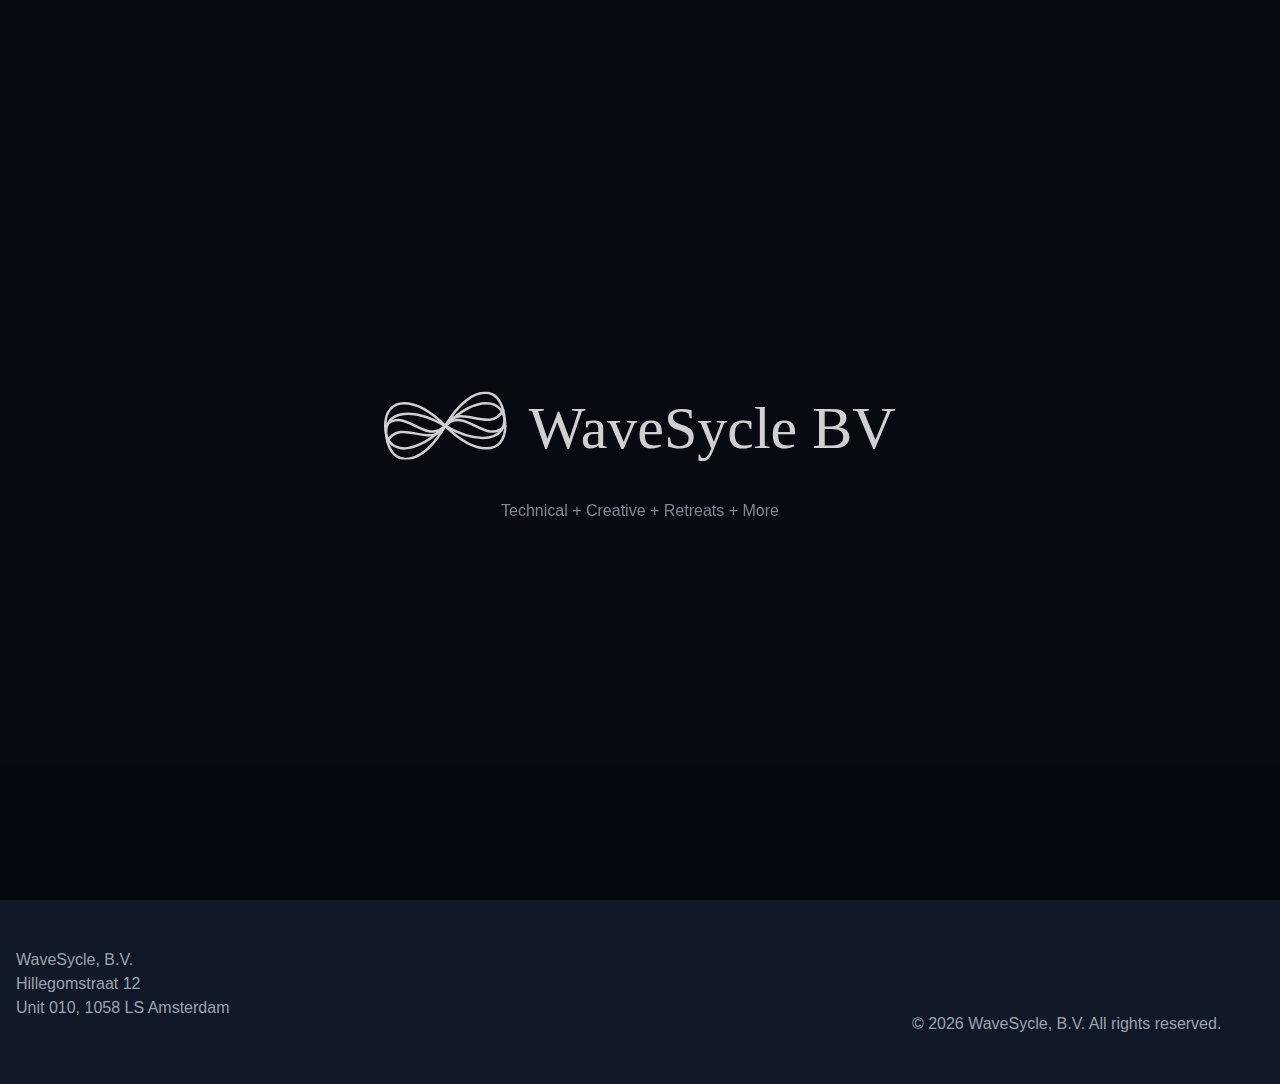
==== commit 1c30d833: "Update website: Thu Mar 20 11:42:05 CET 2025" ====
--- a/index.html
+++ b/index.html
@@ -3,16 +3,16 @@
 <style>*,::backdrop,:after,:before{--tw-border-spacing-x:0;--tw-border-spacing-y:0;--tw-translate-x:0;--tw-translate-y:0;--tw-rotate:0;--tw-skew-x:0;--tw-skew-y:0;--tw-scale-x:1;--tw-scale-y:1;--tw-pan-x: ;--tw-pan-y: ;--tw-pinch-zoom: ;--tw-scroll-snap-strictness:proximity;--tw-gradient-from-position: ;--tw-gradient-via-position: ;--tw-gradient-to-position: ;--tw-ordinal: ;--tw-slashed-zero: ;--tw-numeric-figure: ;--tw-numeric-spacing: ;--tw-numeric-fraction: ;--tw-ring-inset: ;--tw-ring-offset-width:0px;--tw-ring-offset-color:#fff;--tw-ring-color:#3b82f680;--tw-ring-offset-shadow:0 0 #0000;--tw-ring-shadow:0 0 #0000;--tw-shadow:0 0 #0000;--tw-shadow-colored:0 0 #0000;--tw-blur: ;--tw-brightness: ;--tw-contrast: ;--tw-grayscale: ;--tw-hue-rotate: ;--tw-invert: ;--tw-saturate: ;--tw-sepia: ;--tw-drop-shadow: ;--tw-backdrop-blur: ;--tw-backdrop-brightness: ;--tw-backdrop-contrast: ;--tw-backdrop-grayscale: ;--tw-backdrop-hue-rotate: ;--tw-backdrop-invert: ;--tw-backdrop-opacity: ;--tw-backdrop-saturate: ;--tw-backdrop-sepia: ;--tw-contain-size: ;--tw-contain-layout: ;--tw-contain-paint: ;--tw-contain-style: }/*! tailwindcss v3.4.17 | MIT License | https://tailwindcss.com*/*,:after,:before{border:0 solid #e5e7eb;box-sizing:border-box}:after,:before{--tw-content:""}:host,html{line-height:1.5;-webkit-text-size-adjust:100%;font-family:ui-sans-serif,system-ui,sans-serif,Apple Color Emoji,Segoe UI Emoji,Segoe UI Symbol,Noto Color Emoji;font-feature-settings:normal;font-variation-settings:normal;-moz-tab-size:4;tab-size:4;-webkit-tap-highlight-color:transparent}body{line-height:inherit;margin:0}hr{border-top-width:1px;color:inherit;height:0}abbr:where([title]){-webkit-text-decoration:underline dotted;text-decoration:underline dotted}h1,h2,h3,h4,h5,h6{font-size:inherit;font-weight:inherit}a{color:inherit;text-decoration:inherit}b,strong{font-weight:bolder}code,kbd,pre,samp{font-family:ui-monospace,SFMono-Regular,Menlo,Monaco,Consolas,Liberation Mono,Courier New,monospace;font-feature-settings:normal;font-size:1em;font-variation-settings:normal}small{font-size:80%}sub,sup{font-size:75%;line-height:0;position:relative;vertical-align:initial}sub{bottom:-.25em}sup{top:-.5em}table{border-collapse:collapse;border-color:inherit;text-indent:0}button,input,optgroup,select,textarea{color:inherit;font-family:inherit;font-feature-settings:inherit;font-size:100%;font-variation-settings:inherit;font-weight:inherit;letter-spacing:inherit;line-height:inherit;margin:0;padding:0}button,select{text-transform:none}button,input:where([type=button]),input:where([type=reset]),input:where([type=submit]){-webkit-appearance:button;background-color:initial;background-image:none}:-moz-focusring{outline:auto}:-moz-ui-invalid{box-shadow:none}progress{vertical-align:initial}::-webkit-inner-spin-button,::-webkit-outer-spin-button{height:auto}[type=search]{-webkit-appearance:textfield;outline-offset:-2px}::-webkit-search-decoration{-webkit-appearance:none}::-webkit-file-upload-button{-webkit-appearance:button;font:inherit}summary{display:list-item}blockquote,dd,dl,figure,h1,h2,h3,h4,h5,h6,hr,p,pre{margin:0}fieldset{margin:0}fieldset,legend{padding:0}menu,ol,ul{list-style:none;margin:0;padding:0}dialog{padding:0}textarea{resize:vertical}input::placeholder,textarea::placeholder{color:#9ca3af;opacity:1}[role=button],button{cursor:pointer}:disabled{cursor:default}audio,canvas,embed,iframe,img,object,svg,video{display:block;vertical-align:middle}img,video{height:auto;max-width:100%}[hidden]:where(:not([hidden=until-found])){display:none}.container{width:100%}@media (min-width:640px){.container{max-width:640px}}@media (min-width:768px){.container{max-width:768px}}@media (min-width:1024px){.container{max-width:1024px}}@media (min-width:1280px){.container{max-width:1280px}}@media (min-width:1536px){.container{max-width:1536px}}.visible{visibility:visible}.fixed{position:fixed}.absolute{position:absolute}.relative{position:relative}.inset-0{top:0;right:0;bottom:0;left:0}.left-0{left:0}.right-0{right:0}.top-full{top:100%}.z-50{z-index:50}.mx-auto{margin-left:auto;margin-right:auto}.mb-1{margin-bottom:.25rem}.mb-12{margin-bottom:3rem}.mb-4{margin-bottom:1rem}.mb-6{margin-bottom:1.5rem}.mb-8{margin-bottom:2rem}.mr-2{margin-right:.5rem}.mt-8{margin-top:2rem}.block{display:block}.flex{display:flex}.grid{display:grid}.hidden{display:none}.h-0\.5{height:.125rem}.h-5{height:1.25rem}.h-64{height:16rem}.h-full{height:100%}.min-h-screen{min-height:100vh}.w-5{width:1.25rem}.w-6{width:1.5rem}.w-full{width:100%}.max-w-2xl{max-width:42rem}.max-w-3xl{max-width:48rem}.flex-grow{flex-grow:1}.origin-top{transform-origin:top}.scale-100{--tw-scale-x:1;--tw-scale-y:1}.scale-100,.scale-95{transform:translate(var(--tw-translate-x),var(--tw-translate-y)) rotate(var(--tw-rotate)) skew(var(--tw-skew-x)) skewY(var(--tw-skew-y)) scaleX(var(--tw-scale-x)) scaleY(var(--tw-scale-y))}.scale-95{--tw-scale-x:.95;--tw-scale-y:.95}.transform{transform:translate(var(--tw-translate-x),var(--tw-translate-y)) rotate(var(--tw-rotate)) skew(var(--tw-skew-x)) skewY(var(--tw-skew-y)) scaleX(var(--tw-scale-x)) scaleY(var(--tw-scale-y))}.grid-cols-1{grid-template-columns:repeat(1,minmax(0,1fr))}.flex-col{flex-direction:column}.items-center{align-items:center}.justify-center{justify-content:center}.justify-between{justify-content:space-between}.gap-12{gap:3rem}.gap-8{gap:2rem}.space-x-4>:not([hidden])~:not([hidden]){--tw-space-x-reverse:0;margin-left:calc(1rem*(1 - var(--tw-space-x-reverse)));margin-right:calc(1rem*var(--tw-space-x-reverse))}.space-x-8>:not([hidden])~:not([hidden]){--tw-space-x-reverse:0;margin-left:calc(2rem*(1 - var(--tw-space-x-reverse)));margin-right:calc(2rem*var(--tw-space-x-reverse))}.space-y-2>:not([hidden])~:not([hidden]){--tw-space-y-reverse:0;margin-bottom:calc(.5rem*var(--tw-space-y-reverse));margin-top:calc(.5rem*(1 - var(--tw-space-y-reverse)))}.overflow-hidden{overflow:hidden}.rounded-full{border-radius:9999px}.rounded-lg{border-radius:.5rem}.border{border-width:1px}.border-t{border-top-width:1px}.border-gray-800{--tw-border-opacity:1;border-color:rgb(31 41 55/var(--tw-border-opacity,1))}.border-secondary-bg{border-color:var(--secondary-bg)}.bg-black\/60{background-color:#0009}.bg-gray-900{--tw-bg-opacity:1;background-color:rgb(17 24 39/var(--tw-bg-opacity,1))}.bg-primary-bg{background-color:var(--primary-bg)}.bg-primary-text{background-color:var(--primary-text)}.bg-secondary-bg{background-color:var(--secondary-bg)}.bg-secondary-text{background-color:var(--secondary-text)}.object-cover{object-fit:cover}.p-2{padding:.5rem}.px-4{padding-left:1rem;padding-right:1rem}.px-8{padding-left:2rem;padding-right:2rem}.py-12{padding-bottom:3rem;padding-top:3rem}.py-2{padding-bottom:.5rem;padding-top:.5rem}.py-24{padding-bottom:6rem;padding-top:6rem}.py-3{padding-bottom:.75rem;padding-top:.75rem}.py-4{padding-bottom:1rem;padding-top:1rem}.pt-8{padding-top:2rem}.text-center{text-align:center}.font-serif{font-family:ui-serif,Georgia,Cambria,Times New Roman,Times,serif}.text-2xl{font-size:1.5rem;line-height:2rem}.text-3xl{font-size:1.875rem;line-height:2.25rem}.text-4xl{font-size:2.25rem;line-height:2.5rem}.text-lg{font-size:1.125rem}.text-lg,.text-xl{line-height:1.75rem}.text-xl{font-size:1.25rem}.font-bold{font-weight:700}.font-medium{font-weight:500}.italic{font-style:italic}.text-gray-400{--tw-text-opacity:1;color:rgb(156 163 175/var(--tw-text-opacity,1))}.text-gray-600{--tw-text-opacity:1;color:rgb(75 85 99/var(--tw-text-opacity,1))}.text-primary-bg{color:var(--primary-bg)}.text-primary-text{color:var(--primary-text)}.text-secondary-text{color:var(--secondary-text)}.text-white{--tw-text-opacity:1;color:rgb(255 255 255/var(--tw-text-opacity,1))}.opacity-0{opacity:0}.opacity-100{opacity:1}.shadow-lg{--tw-shadow:0 10px 15px -3px #0000001a,0 4px 6px -4px #0000001a;--tw-shadow-colored:0 10px 15px -3px var(--tw-shadow-color),0 4px 6px -4px var(--tw-shadow-color)}.shadow-lg,.shadow-md{box-shadow:var(--tw-ring-offset-shadow,0 0 #0000),var(--tw-ring-shadow,0 0 #0000),var(--tw-shadow)}.shadow-md{--tw-shadow:0 4px 6px -1px #0000001a,0 2px 4px -2px #0000001a;--tw-shadow-colored:0 4px 6px -1px var(--tw-shadow-color),0 2px 4px -2px var(--tw-shadow-color)}.shadow-xl{--tw-shadow:0 20px 25px -5px #0000001a,0 8px 10px -6px #0000001a;--tw-shadow-colored:0 20px 25px -5px var(--tw-shadow-color),0 8px 10px -6px var(--tw-shadow-color);box-shadow:var(--tw-ring-offset-shadow,0 0 #0000),var(--tw-ring-shadow,0 0 #0000),var(--tw-shadow)}.transition{transition-duration:.15s;transition-property:color,background-color,border-color,text-decoration-color,fill,stroke,opacity,box-shadow,transform,filter,-webkit-backdrop-filter;transition-property:color,background-color,border-color,text-decoration-color,fill,stroke,opacity,box-shadow,transform,filter,backdrop-filter;transition-property:color,background-color,border-color,text-decoration-color,fill,stroke,opacity,box-shadow,transform,filter,backdrop-filter,-webkit-backdrop-filter;transition-timing-function:cubic-bezier(.4,0,.2,1)}.transition-all{transition-duration:.15s;transition-property:all;transition-timing-function:cubic-bezier(.4,0,.2,1)}.transition-colors{transition-duration:.15s;transition-property:color,background-color,border-color,text-decoration-color,fill,stroke;transition-timing-function:cubic-bezier(.4,0,.2,1)}.transition-opacity{transition-duration:.15s;transition-property:opacity;transition-timing-function:cubic-bezier(.4,0,.2,1)}.duration-100{transition-duration:.1s}.duration-1000{transition-duration:1s}.duration-200{transition-duration:.2s}.duration-300{transition-duration:.3s}.ease-in{transition-timing-function:cubic-bezier(.4,0,1,1)}.ease-out{transition-timing-function:cubic-bezier(0,0,.2,1)}.hover\:border-accent-hover:hover{border-color:var(--accent-hover)}.hover\:border-primary-text:hover{border-color:var(--primary-text)}.hover\:bg-accent:hover{background-color:var(--accent)}.hover\:bg-primary-text:hover{background-color:var(--primary-text)}.hover\:bg-secondary-bg:hover{background-color:var(--secondary-bg)}.hover\:text-primary-bg:hover{color:var(--primary-bg)}.hover\:text-primary-text:hover{color:var(--primary-text)}.hover\:text-white:hover{--tw-text-opacity:1;color:rgb(255 255 255/var(--tw-text-opacity,1))}@media (min-width:768px){.md\:flex{display:flex}.md\:hidden{display:none}.md\:grid-cols-3{grid-template-columns:repeat(3,minmax(0,1fr))}.md\:text-2xl{font-size:1.5rem;line-height:2rem}.md\:text-4xl{font-size:2.25rem;line-height:2.5rem}.md\:text-6xl{font-size:3.75rem;line-height:1}}</style>
 <style>@tailwind base;@tailwind components;@tailwind utilities;body{background-color:var(--primary-bg)}*,:after,:before{--tw-border-spacing-x:0;--tw-border-spacing-y:0;--tw-translate-x:0;--tw-translate-y:0;--tw-rotate:0;--tw-skew-x:0;--tw-skew-y:0;--tw-scale-x:1;--tw-scale-y:1;--tw-pan-x: ;--tw-pan-y: ;--tw-pinch-zoom: ;--tw-scroll-snap-strictness:proximity;--tw-gradient-from-position: ;--tw-gradient-via-position: ;--tw-gradient-to-position: ;--tw-ordinal: ;--tw-slashed-zero: ;--tw-numeric-figure: ;--tw-numeric-spacing: ;--tw-numeric-fraction: ;--tw-ring-inset: ;--tw-ring-offset-width:0px;--tw-ring-offset-color:#fff;--tw-ring-color:rgba(59,130,246,.5);--tw-ring-offset-shadow:0 0 #0000;--tw-ring-shadow:0 0 #0000;--tw-shadow:0 0 #0000;--tw-shadow-colored:0 0 #0000;--tw-blur: ;--tw-brightness: ;--tw-contrast: ;--tw-grayscale: ;--tw-hue-rotate: ;--tw-invert: ;--tw-saturate: ;--tw-sepia: ;--tw-drop-shadow: ;--tw-backdrop-blur: ;--tw-backdrop-brightness: ;--tw-backdrop-contrast: ;--tw-backdrop-grayscale: ;--tw-backdrop-hue-rotate: ;--tw-backdrop-invert: ;--tw-backdrop-opacity: ;--tw-backdrop-saturate: ;--tw-backdrop-sepia: ;--tw-contain-size: ;--tw-contain-layout: ;--tw-contain-paint: ;--tw-contain-style: }::backdrop{--tw-border-spacing-x:0;--tw-border-spacing-y:0;--tw-translate-x:0;--tw-translate-y:0;--tw-rotate:0;--tw-skew-x:0;--tw-skew-y:0;--tw-scale-x:1;--tw-scale-y:1;--tw-pan-x: ;--tw-pan-y: ;--tw-pinch-zoom: ;--tw-scroll-snap-strictness:proximity;--tw-gradient-from-position: ;--tw-gradient-via-position: ;--tw-gradient-to-position: ;--tw-ordinal: ;--tw-slashed-zero: ;--tw-numeric-figure: ;--tw-numeric-spacing: ;--tw-numeric-fraction: ;--tw-ring-inset: ;--tw-ring-offset-width:0px;--tw-ring-offset-color:#fff;--tw-ring-color:rgba(59,130,246,.5);--tw-ring-offset-shadow:0 0 #0000;--tw-ring-shadow:0 0 #0000;--tw-shadow:0 0 #0000;--tw-shadow-colored:0 0 #0000;--tw-blur: ;--tw-brightness: ;--tw-contrast: ;--tw-grayscale: ;--tw-hue-rotate: ;--tw-invert: ;--tw-saturate: ;--tw-sepia: ;--tw-drop-shadow: ;--tw-backdrop-blur: ;--tw-backdrop-brightness: ;--tw-backdrop-contrast: ;--tw-backdrop-grayscale: ;--tw-backdrop-hue-rotate: ;--tw-backdrop-invert: ;--tw-backdrop-opacity: ;--tw-backdrop-saturate: ;--tw-backdrop-sepia: ;--tw-contain-size: ;--tw-contain-layout: ;--tw-contain-paint: ;--tw-contain-style: }/*! tailwindcss v3.4.17 | MIT License | https://tailwindcss.com*/*,:after,:before{border:0 solid #e5e7eb;box-sizing:border-box}:after,:before{--tw-content:""}:host,html{line-height:1.5;-webkit-text-size-adjust:100%;font-family:ui-sans-serif,system-ui,sans-serif,Apple Color Emoji,Segoe UI Emoji,Segoe UI Symbol,Noto Color Emoji;font-feature-settings:normal;font-variation-settings:normal;-moz-tab-size:4;-o-tab-size:4;tab-size:4;-webkit-tap-highlight-color:transparent}body{line-height:inherit;margin:0}hr{border-top-width:1px;color:inherit;height:0}abbr:where([title]){-webkit-text-decoration:underline dotted;text-decoration:underline dotted}h1,h2,h3,h4,h5,h6{font-size:inherit;font-weight:inherit}a{color:inherit;text-decoration:inherit}b,strong{font-weight:bolder}code,kbd,pre,samp{font-family:ui-monospace,SFMono-Regular,Menlo,Monaco,Consolas,Liberation Mono,Courier New,monospace;font-feature-settings:normal;font-size:1em;font-variation-settings:normal}small{font-size:80%}sub,sup{font-size:75%;line-height:0;position:relative;vertical-align:baseline}sub{bottom:-.25em}sup{top:-.5em}table{border-collapse:collapse;border-color:inherit;text-indent:0}button,input,optgroup,select,textarea{color:inherit;font-family:inherit;font-feature-settings:inherit;font-size:100%;font-variation-settings:inherit;font-weight:inherit;letter-spacing:inherit;line-height:inherit;margin:0;padding:0}button,select{text-transform:none}button,input:where([type=button]),input:where([type=reset]),input:where([type=submit]){-webkit-appearance:button;background-color:transparent;background-image:none}:-moz-focusring{outline:auto}:-moz-ui-invalid{box-shadow:none}progress{vertical-align:baseline}::-webkit-inner-spin-button,::-webkit-outer-spin-button{height:auto}[type=search]{-webkit-appearance:textfield;outline-offset:-2px}::-webkit-search-decoration{-webkit-appearance:none}::-webkit-file-upload-button{-webkit-appearance:button;font:inherit}summary{display:list-item}blockquote,dd,dl,figure,h1,h2,h3,h4,h5,h6,hr,p,pre{margin:0}fieldset{margin:0}fieldset,legend{padding:0}menu,ol,ul{list-style:none;margin:0;padding:0}dialog{padding:0}textarea{resize:vertical}input::-moz-placeholder,textarea::-moz-placeholder{color:#9ca3af;opacity:1}input::placeholder,textarea::placeholder{color:#9ca3af;opacity:1}[role=button],button{cursor:pointer}:disabled{cursor:default}audio,canvas,embed,iframe,img,object,svg,video{display:block;vertical-align:middle}img,video{height:auto;max-width:100%}[hidden]:where(:not([hidden=until-found])){display:none}:root{--primary-bg:#111827;--secondary-bg:#1f2937;--primary-text:#f3f4f6;--secondary-text:#9ca3af;--accent:#94a3b8;--accent-hover:#64748b}.light{--primary-bg:#fff;--secondary-bg:#f3f4f6;--primary-text:#111827;--secondary-text:#4b5563;--accent:#475569;--accent-hover:#334155}html{background-color:var(--background-primary);color:var(--text-primary);font-family:Inter,sans-serif;transition-duration:.3s;transition-property:color,background-color,border-color,text-decoration-color,fill,stroke;transition-timing-function:cubic-bezier(.4,0,.2,1)}.font-serif,h1,h2,h3,h4,h5,h6{font-family:Cormorant Garamond,serif}.container{width:100%}@media (min-width:640px){.container{max-width:640px}}@media (min-width:768px){.container{max-width:768px}}@media (min-width:1024px){.container{max-width:1024px}}@media (min-width:1280px){.container{max-width:1280px}}@media (min-width:1536px){.container{max-width:1536px}}.visible{visibility:visible}.fixed{position:fixed}.absolute{position:absolute}.relative{position:relative}.inset-0{top:0;right:0;bottom:0;left:0}.left-0{left:0}.right-0{right:0}.top-full{top:100%}.z-50{z-index:50}.mx-auto{margin-left:auto;margin-right:auto}.mb-1{margin-bottom:.25rem}.mb-12{margin-bottom:3rem}.mb-4{margin-bottom:1rem}.mb-6{margin-bottom:1.5rem}.mb-8{margin-bottom:2rem}.mr-2{margin-right:.5rem}.mt-8{margin-top:2rem}.block{display:block}.flex{display:flex}.grid{display:grid}.hidden{display:none}.h-0\.5{height:.125rem}.h-5{height:1.25rem}.h-64{height:16rem}.h-full{height:100%}.min-h-screen{min-height:100vh}.w-5{width:1.25rem}.w-6{width:1.5rem}.w-full{width:100%}.max-w-2xl{max-width:42rem}.max-w-3xl{max-width:48rem}.flex-grow{flex-grow:1}.origin-top{transform-origin:top}.scale-100{--tw-scale-x:1;--tw-scale-y:1}.scale-100,.scale-95{transform:translate(var(--tw-translate-x),var(--tw-translate-y)) rotate(var(--tw-rotate)) skew(var(--tw-skew-x)) skewY(var(--tw-skew-y)) scaleX(var(--tw-scale-x)) scaleY(var(--tw-scale-y))}.scale-95{--tw-scale-x:.95;--tw-scale-y:.95}.transform{transform:translate(var(--tw-translate-x),var(--tw-translate-y)) rotate(var(--tw-rotate)) skew(var(--tw-skew-x)) skewY(var(--tw-skew-y)) scaleX(var(--tw-scale-x)) scaleY(var(--tw-scale-y))}.grid-cols-1{grid-template-columns:repeat(1,minmax(0,1fr))}.flex-col{flex-direction:column}.items-center{align-items:center}.justify-center{justify-content:center}.justify-between{justify-content:space-between}.gap-12{gap:3rem}.gap-8{gap:2rem}.space-x-4>:not([hidden])~:not([hidden]){--tw-space-x-reverse:0;margin-left:calc(1rem*(1 - var(--tw-space-x-reverse)));margin-right:calc(1rem*var(--tw-space-x-reverse))}.space-x-8>:not([hidden])~:not([hidden]){--tw-space-x-reverse:0;margin-left:calc(2rem*(1 - var(--tw-space-x-reverse)));margin-right:calc(2rem*var(--tw-space-x-reverse))}.space-y-2>:not([hidden])~:not([hidden]){--tw-space-y-reverse:0;margin-bottom:calc(.5rem*var(--tw-space-y-reverse));margin-top:calc(.5rem*(1 - var(--tw-space-y-reverse)))}.overflow-hidden{overflow:hidden}.rounded-full{border-radius:9999px}.rounded-lg{border-radius:.5rem}.border{border-width:1px}.border-t{border-top-width:1px}.border-gray-800{--tw-border-opacity:1;border-color:rgb(31 41 55/var(--tw-border-opacity,1))}.border-secondary-bg{border-color:var(--secondary-bg)}.bg-black\/60{background-color:#0009}.bg-gray-900{--tw-bg-opacity:1;background-color:rgb(17 24 39/var(--tw-bg-opacity,1))}.bg-primary-bg{background-color:var(--primary-bg)}.bg-primary-text{background-color:var(--primary-text)}.bg-secondary-bg{background-color:var(--secondary-bg)}.bg-secondary-text{background-color:var(--secondary-text)}.object-cover{-o-object-fit:cover;object-fit:cover}.p-2{padding:.5rem}.px-4{padding-left:1rem;padding-right:1rem}.px-8{padding-left:2rem;padding-right:2rem}.py-12{padding-bottom:3rem;padding-top:3rem}.py-2{padding-bottom:.5rem;padding-top:.5rem}.py-24{padding-bottom:6rem;padding-top:6rem}.py-3{padding-bottom:.75rem;padding-top:.75rem}.py-4{padding-bottom:1rem;padding-top:1rem}.pt-8{padding-top:2rem}.text-center{text-align:center}.font-serif{font-family:ui-serif,Georgia,Cambria,Times New Roman,Times,serif}.text-2xl{font-size:1.5rem;line-height:2rem}.text-3xl{font-size:1.875rem;line-height:2.25rem}.text-4xl{font-size:2.25rem;line-height:2.5rem}.text-lg{font-size:1.125rem}.text-lg,.text-xl{line-height:1.75rem}.text-xl{font-size:1.25rem}.font-bold{font-weight:700}.font-medium{font-weight:500}.italic{font-style:italic}.text-gray-400{--tw-text-opacity:1;color:rgb(156 163 175/var(--tw-text-opacity,1))}.text-gray-600{--tw-text-opacity:1;color:rgb(75 85 99/var(--tw-text-opacity,1))}.text-primary-bg{color:var(--primary-bg)}.text-primary-text{color:var(--primary-text)}.text-secondary-text{color:var(--secondary-text)}.text-white{--tw-text-opacity:1;color:rgb(255 255 255/var(--tw-text-opacity,1))}.opacity-0{opacity:0}.opacity-100{opacity:1}.shadow-lg{--tw-shadow:0 10px 15px -3px rgba(0,0,0,.1),0 4px 6px -4px rgba(0,0,0,.1);--tw-shadow-colored:0 10px 15px -3px var(--tw-shadow-color),0 4px 6px -4px var(--tw-shadow-color)}.shadow-lg,.shadow-md{box-shadow:var(--tw-ring-offset-shadow,0 0 #0000),var(--tw-ring-shadow,0 0 #0000),var(--tw-shadow)}.shadow-md{--tw-shadow:0 4px 6px -1px rgba(0,0,0,.1),0 2px 4px -2px rgba(0,0,0,.1);--tw-shadow-colored:0 4px 6px -1px var(--tw-shadow-color),0 2px 4px -2px var(--tw-shadow-color)}.shadow-xl{--tw-shadow:0 20px 25px -5px rgba(0,0,0,.1),0 8px 10px -6px rgba(0,0,0,.1);--tw-shadow-colored:0 20px 25px -5px var(--tw-shadow-color),0 8px 10px -6px var(--tw-shadow-color);box-shadow:var(--tw-ring-offset-shadow,0 0 #0000),var(--tw-ring-shadow,0 0 #0000),var(--tw-shadow)}.transition{transition-duration:.15s;transition-property:color,background-color,border-color,text-decoration-color,fill,stroke,opacity,box-shadow,transform,filter,-webkit-backdrop-filter;transition-property:color,background-color,border-color,text-decoration-color,fill,stroke,opacity,box-shadow,transform,filter,backdrop-filter;transition-property:color,background-color,border-color,text-decoration-color,fill,stroke,opacity,box-shadow,transform,filter,backdrop-filter,-webkit-backdrop-filter;transition-timing-function:cubic-bezier(.4,0,.2,1)}.transition-all{transition-duration:.15s;transition-property:all;transition-timing-function:cubic-bezier(.4,0,.2,1)}.transition-colors{transition-duration:.15s;transition-property:color,background-color,border-color,text-decoration-color,fill,stroke;transition-timing-function:cubic-bezier(.4,0,.2,1)}.transition-opacity{transition-duration:.15s;transition-property:opacity;transition-timing-function:cubic-bezier(.4,0,.2,1)}.duration-100{transition-duration:.1s}.duration-1000{transition-duration:1s}.duration-200{transition-duration:.2s}.duration-300{transition-duration:.3s}.ease-in{transition-timing-function:cubic-bezier(.4,0,1,1)}.ease-out{transition-timing-function:cubic-bezier(0,0,.2,1)}html{scroll-behavior:smooth}.fade-enter-active,.fade-leave-active{transition:opacity 2.5s ease}.fade-enter-from,.fade-leave-to{opacity:0}[v-cloak]{display:none}.hover\:border-accent-hover:hover{border-color:var(--accent-hover)}.hover\:border-primary-text:hover{border-color:var(--primary-text)}.hover\:bg-accent:hover{background-color:var(--accent)}.hover\:bg-primary-text:hover{background-color:var(--primary-text)}.hover\:bg-secondary-bg:hover{background-color:var(--secondary-bg)}.hover\:text-primary-bg:hover{color:var(--primary-bg)}.hover\:text-primary-text:hover{color:var(--primary-text)}.hover\:text-white:hover{--tw-text-opacity:1;color:rgb(255 255 255/var(--tw-text-opacity,1))}@media (min-width:768px){.md\:flex{display:flex}.md\:hidden{display:none}.md\:grid-cols-3{grid-template-columns:repeat(3,minmax(0,1fr))}.md\:text-2xl{font-size:1.5rem;line-height:2rem}.md\:text-4xl{font-size:2.25rem;line-height:2.5rem}.md\:text-6xl{font-size:3.75rem;line-height:1}}</style>
 <style>[v-cloak]{display:none}</style>
-<link rel="preload" as="fetch" crossorigin="anonymous" href="/_payload.json?3ee35c1b-f801-49fb-bd7b-389eea8c46ef">
-<link rel="modulepreload" as="script" crossorigin href="/_nuxt/X8i_XHXG.js">
-<link rel="modulepreload" as="script" crossorigin href="/_nuxt/Cg0CFThK.js">
-<link rel="modulepreload" as="script" crossorigin href="/_nuxt/DssMaafz.js">
-<link rel="modulepreload" as="script" crossorigin href="/_nuxt/BAJyQWJo.js">
+<link rel="preload" as="fetch" crossorigin="anonymous" href="/_payload.json?08312223-30d9-41fd-b653-d5fefe793d81">
+<link rel="modulepreload" as="script" crossorigin href="/_nuxt/d0xfu41m.js">
+<link rel="modulepreload" as="script" crossorigin href="/_nuxt/BL4taTnZ.js">
+<link rel="modulepreload" as="script" crossorigin href="/_nuxt/B0IJFos3.js">
+<link rel="modulepreload" as="script" crossorigin href="/_nuxt/DlNZyN6o.js">
 <link rel="modulepreload" as="script" crossorigin href="/_nuxt/DlAUqK2U.js">
-<link rel="preload" as="fetch" fetchpriority="low" crossorigin="anonymous" href="/_nuxt/builds/meta/3ee35c1b-f801-49fb-bd7b-389eea8c46ef.json">
-<link rel="prefetch" as="script" crossorigin href="/_nuxt/BcJCZqDY.js">
+<link rel="preload" as="fetch" fetchpriority="low" crossorigin="anonymous" href="/_nuxt/builds/meta/08312223-30d9-41fd-b653-d5fefe793d81.json">
+<link rel="prefetch" as="script" crossorigin href="/_nuxt/Px3HZsiD.js">
 <link rel="prefetch" as="script" crossorigin href="/_nuxt/Bp8vZzLd.js">
-<link rel="prefetch" as="script" crossorigin href="/_nuxt/D6TXETTw.js">
+<link rel="prefetch" as="script" crossorigin href="/_nuxt/CR1jWJEt.js">
 <meta name="description" content>
-<script type="module" src="/_nuxt/X8i_XHXG.js" crossorigin></script></head><body><div id="__nuxt"><div class="dark"><!--[--><div class="min-h-screen flex flex-col dark"><main class="flex-grow"><!--[--><div><div class="hidden"></div><span></span></div><!--]--></main><div class="hidden"><footer class="bg-gray-900 text-white py-12"><div class="container mx-auto px-4"><div class="grid grid-cols-1 md:grid-cols-3 gap-8"><div><p class="text-gray-400">WaveSycle, B.V.</p><p class="text-gray-400">Hillegomstraat 12</p><p class="text-gray-400">Unit 010, 1058 LS Amsterdam</p></div><div></div><div class="mt-8 pt-8 text-center text-gray-400"><p>© 2025 WaveSycle, B.V. All rights reserved.</p></div></div></div></footer></div><span></span></div><!--]--></div></div><div id="teleports"></div><script type="application/json" data-nuxt-data="nuxt-app" data-ssr="true" id="__NUXT_DATA__" data-src="/_payload.json?3ee35c1b-f801-49fb-bd7b-389eea8c46ef">[{"state":1,"once":3,"_errors":4,"serverRendered":6,"path":7,"prerenderedAt":8},["Reactive",2],{},["Set"],["ShallowReactive",5],{},true,"/",1742459984399]</script>
-<script>window.__NUXT__={};window.__NUXT__.config={public:{previewSecret:"release",isGenerating:false,motion:{}},app:{baseURL:"/",buildId:"3ee35c1b-f801-49fb-bd7b-389eea8c46ef",buildAssetsDir:"/_nuxt/",cdnURL:""}}</script></body></html>+<script type="module" src="/_nuxt/d0xfu41m.js" crossorigin></script></head><body><div id="__nuxt"><div class="dark"><!--[--><div class="min-h-screen flex flex-col dark"><main class="flex-grow"><!--[--><div><div class="hidden"></div><span></span></div><!--]--></main><div class="hidden"><footer class="bg-gray-900 text-white py-12"><div class="container mx-auto px-4"><div class="grid grid-cols-1 md:grid-cols-3 gap-8"><div><p class="text-gray-400">WaveSycle, B.V.</p><p class="text-gray-400">Hillegomstraat 12</p><p class="text-gray-400">Unit 010, 1058 LS Amsterdam</p></div><div></div><div class="mt-8 pt-8 text-center text-gray-400"><p>© 2025 WaveSycle, B.V. All rights reserved.</p></div></div></div></footer></div><span></span></div><!--]--></div></div><div id="teleports"></div><script type="application/json" data-nuxt-data="nuxt-app" data-ssr="true" id="__NUXT_DATA__" data-src="/_payload.json?08312223-30d9-41fd-b653-d5fefe793d81">[{"state":1,"once":3,"_errors":4,"serverRendered":6,"path":7,"prerenderedAt":8},["Reactive",2],{},["Set"],["ShallowReactive",5],{},true,"/",1742467325157]</script>
+<script>window.__NUXT__={};window.__NUXT__.config={public:{previewSecret:"release",isGenerating:false,motion:{}},app:{baseURL:"/",buildId:"08312223-30d9-41fd-b653-d5fefe793d81",buildAssetsDir:"/_nuxt/",cdnURL:""}}</script></body></html>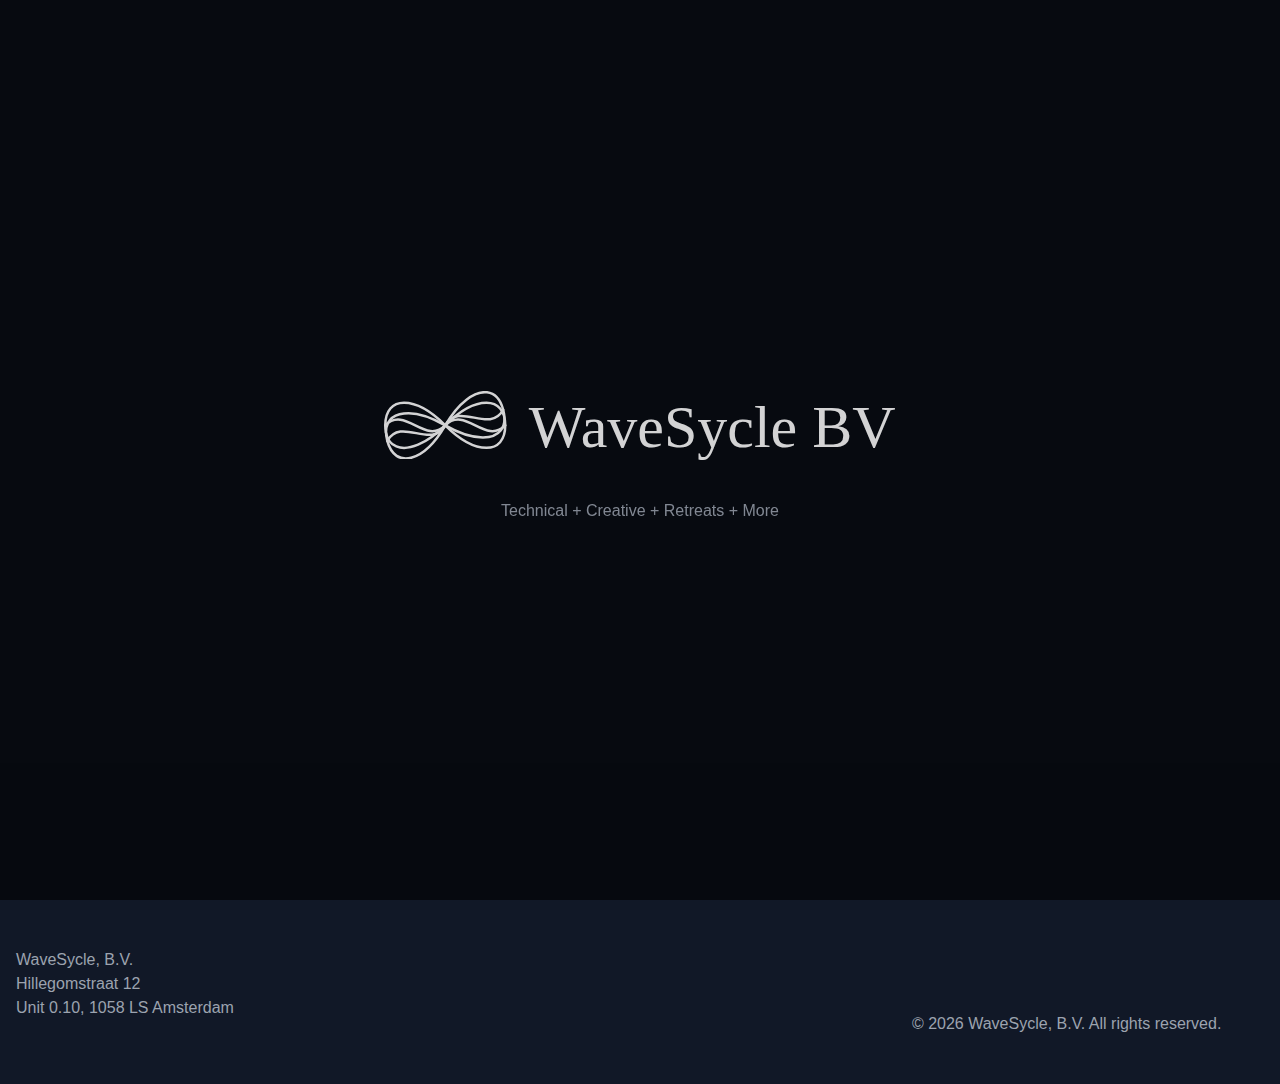
==== commit 407c9095: "Update website: Thu Mar 20 16:48:04 CET 2025" ====
--- a/index.html
+++ b/index.html
@@ -3,16 +3,16 @@
 <style>*,::backdrop,:after,:before{--tw-border-spacing-x:0;--tw-border-spacing-y:0;--tw-translate-x:0;--tw-translate-y:0;--tw-rotate:0;--tw-skew-x:0;--tw-skew-y:0;--tw-scale-x:1;--tw-scale-y:1;--tw-pan-x: ;--tw-pan-y: ;--tw-pinch-zoom: ;--tw-scroll-snap-strictness:proximity;--tw-gradient-from-position: ;--tw-gradient-via-position: ;--tw-gradient-to-position: ;--tw-ordinal: ;--tw-slashed-zero: ;--tw-numeric-figure: ;--tw-numeric-spacing: ;--tw-numeric-fraction: ;--tw-ring-inset: ;--tw-ring-offset-width:0px;--tw-ring-offset-color:#fff;--tw-ring-color:#3b82f680;--tw-ring-offset-shadow:0 0 #0000;--tw-ring-shadow:0 0 #0000;--tw-shadow:0 0 #0000;--tw-shadow-colored:0 0 #0000;--tw-blur: ;--tw-brightness: ;--tw-contrast: ;--tw-grayscale: ;--tw-hue-rotate: ;--tw-invert: ;--tw-saturate: ;--tw-sepia: ;--tw-drop-shadow: ;--tw-backdrop-blur: ;--tw-backdrop-brightness: ;--tw-backdrop-contrast: ;--tw-backdrop-grayscale: ;--tw-backdrop-hue-rotate: ;--tw-backdrop-invert: ;--tw-backdrop-opacity: ;--tw-backdrop-saturate: ;--tw-backdrop-sepia: ;--tw-contain-size: ;--tw-contain-layout: ;--tw-contain-paint: ;--tw-contain-style: }/*! tailwindcss v3.4.17 | MIT License | https://tailwindcss.com*/*,:after,:before{border:0 solid #e5e7eb;box-sizing:border-box}:after,:before{--tw-content:""}:host,html{line-height:1.5;-webkit-text-size-adjust:100%;font-family:ui-sans-serif,system-ui,sans-serif,Apple Color Emoji,Segoe UI Emoji,Segoe UI Symbol,Noto Color Emoji;font-feature-settings:normal;font-variation-settings:normal;-moz-tab-size:4;tab-size:4;-webkit-tap-highlight-color:transparent}body{line-height:inherit;margin:0}hr{border-top-width:1px;color:inherit;height:0}abbr:where([title]){-webkit-text-decoration:underline dotted;text-decoration:underline dotted}h1,h2,h3,h4,h5,h6{font-size:inherit;font-weight:inherit}a{color:inherit;text-decoration:inherit}b,strong{font-weight:bolder}code,kbd,pre,samp{font-family:ui-monospace,SFMono-Regular,Menlo,Monaco,Consolas,Liberation Mono,Courier New,monospace;font-feature-settings:normal;font-size:1em;font-variation-settings:normal}small{font-size:80%}sub,sup{font-size:75%;line-height:0;position:relative;vertical-align:initial}sub{bottom:-.25em}sup{top:-.5em}table{border-collapse:collapse;border-color:inherit;text-indent:0}button,input,optgroup,select,textarea{color:inherit;font-family:inherit;font-feature-settings:inherit;font-size:100%;font-variation-settings:inherit;font-weight:inherit;letter-spacing:inherit;line-height:inherit;margin:0;padding:0}button,select{text-transform:none}button,input:where([type=button]),input:where([type=reset]),input:where([type=submit]){-webkit-appearance:button;background-color:initial;background-image:none}:-moz-focusring{outline:auto}:-moz-ui-invalid{box-shadow:none}progress{vertical-align:initial}::-webkit-inner-spin-button,::-webkit-outer-spin-button{height:auto}[type=search]{-webkit-appearance:textfield;outline-offset:-2px}::-webkit-search-decoration{-webkit-appearance:none}::-webkit-file-upload-button{-webkit-appearance:button;font:inherit}summary{display:list-item}blockquote,dd,dl,figure,h1,h2,h3,h4,h5,h6,hr,p,pre{margin:0}fieldset{margin:0}fieldset,legend{padding:0}menu,ol,ul{list-style:none;margin:0;padding:0}dialog{padding:0}textarea{resize:vertical}input::placeholder,textarea::placeholder{color:#9ca3af;opacity:1}[role=button],button{cursor:pointer}:disabled{cursor:default}audio,canvas,embed,iframe,img,object,svg,video{display:block;vertical-align:middle}img,video{height:auto;max-width:100%}[hidden]:where(:not([hidden=until-found])){display:none}.container{width:100%}@media (min-width:640px){.container{max-width:640px}}@media (min-width:768px){.container{max-width:768px}}@media (min-width:1024px){.container{max-width:1024px}}@media (min-width:1280px){.container{max-width:1280px}}@media (min-width:1536px){.container{max-width:1536px}}.visible{visibility:visible}.fixed{position:fixed}.absolute{position:absolute}.relative{position:relative}.inset-0{top:0;right:0;bottom:0;left:0}.left-0{left:0}.right-0{right:0}.top-full{top:100%}.z-50{z-index:50}.mx-auto{margin-left:auto;margin-right:auto}.mb-1{margin-bottom:.25rem}.mb-12{margin-bottom:3rem}.mb-4{margin-bottom:1rem}.mb-6{margin-bottom:1.5rem}.mb-8{margin-bottom:2rem}.mr-2{margin-right:.5rem}.mt-8{margin-top:2rem}.block{display:block}.flex{display:flex}.grid{display:grid}.hidden{display:none}.h-0\.5{height:.125rem}.h-5{height:1.25rem}.h-64{height:16rem}.h-full{height:100%}.min-h-screen{min-height:100vh}.w-5{width:1.25rem}.w-6{width:1.5rem}.w-full{width:100%}.max-w-2xl{max-width:42rem}.max-w-3xl{max-width:48rem}.flex-grow{flex-grow:1}.origin-top{transform-origin:top}.scale-100{--tw-scale-x:1;--tw-scale-y:1}.scale-100,.scale-95{transform:translate(var(--tw-translate-x),var(--tw-translate-y)) rotate(var(--tw-rotate)) skew(var(--tw-skew-x)) skewY(var(--tw-skew-y)) scaleX(var(--tw-scale-x)) scaleY(var(--tw-scale-y))}.scale-95{--tw-scale-x:.95;--tw-scale-y:.95}.transform{transform:translate(var(--tw-translate-x),var(--tw-translate-y)) rotate(var(--tw-rotate)) skew(var(--tw-skew-x)) skewY(var(--tw-skew-y)) scaleX(var(--tw-scale-x)) scaleY(var(--tw-scale-y))}.grid-cols-1{grid-template-columns:repeat(1,minmax(0,1fr))}.flex-col{flex-direction:column}.items-center{align-items:center}.justify-center{justify-content:center}.justify-between{justify-content:space-between}.gap-12{gap:3rem}.gap-8{gap:2rem}.space-x-4>:not([hidden])~:not([hidden]){--tw-space-x-reverse:0;margin-left:calc(1rem*(1 - var(--tw-space-x-reverse)));margin-right:calc(1rem*var(--tw-space-x-reverse))}.space-x-8>:not([hidden])~:not([hidden]){--tw-space-x-reverse:0;margin-left:calc(2rem*(1 - var(--tw-space-x-reverse)));margin-right:calc(2rem*var(--tw-space-x-reverse))}.space-y-2>:not([hidden])~:not([hidden]){--tw-space-y-reverse:0;margin-bottom:calc(.5rem*var(--tw-space-y-reverse));margin-top:calc(.5rem*(1 - var(--tw-space-y-reverse)))}.overflow-hidden{overflow:hidden}.rounded-full{border-radius:9999px}.rounded-lg{border-radius:.5rem}.border{border-width:1px}.border-t{border-top-width:1px}.border-gray-800{--tw-border-opacity:1;border-color:rgb(31 41 55/var(--tw-border-opacity,1))}.border-secondary-bg{border-color:var(--secondary-bg)}.bg-black\/60{background-color:#0009}.bg-gray-900{--tw-bg-opacity:1;background-color:rgb(17 24 39/var(--tw-bg-opacity,1))}.bg-primary-bg{background-color:var(--primary-bg)}.bg-primary-text{background-color:var(--primary-text)}.bg-secondary-bg{background-color:var(--secondary-bg)}.bg-secondary-text{background-color:var(--secondary-text)}.object-cover{object-fit:cover}.p-2{padding:.5rem}.px-4{padding-left:1rem;padding-right:1rem}.px-8{padding-left:2rem;padding-right:2rem}.py-12{padding-bottom:3rem;padding-top:3rem}.py-2{padding-bottom:.5rem;padding-top:.5rem}.py-24{padding-bottom:6rem;padding-top:6rem}.py-3{padding-bottom:.75rem;padding-top:.75rem}.py-4{padding-bottom:1rem;padding-top:1rem}.pt-8{padding-top:2rem}.text-center{text-align:center}.font-serif{font-family:ui-serif,Georgia,Cambria,Times New Roman,Times,serif}.text-2xl{font-size:1.5rem;line-height:2rem}.text-3xl{font-size:1.875rem;line-height:2.25rem}.text-4xl{font-size:2.25rem;line-height:2.5rem}.text-lg{font-size:1.125rem}.text-lg,.text-xl{line-height:1.75rem}.text-xl{font-size:1.25rem}.font-bold{font-weight:700}.font-medium{font-weight:500}.italic{font-style:italic}.text-gray-400{--tw-text-opacity:1;color:rgb(156 163 175/var(--tw-text-opacity,1))}.text-gray-600{--tw-text-opacity:1;color:rgb(75 85 99/var(--tw-text-opacity,1))}.text-primary-bg{color:var(--primary-bg)}.text-primary-text{color:var(--primary-text)}.text-secondary-text{color:var(--secondary-text)}.text-white{--tw-text-opacity:1;color:rgb(255 255 255/var(--tw-text-opacity,1))}.opacity-0{opacity:0}.opacity-100{opacity:1}.shadow-lg{--tw-shadow:0 10px 15px -3px #0000001a,0 4px 6px -4px #0000001a;--tw-shadow-colored:0 10px 15px -3px var(--tw-shadow-color),0 4px 6px -4px var(--tw-shadow-color)}.shadow-lg,.shadow-md{box-shadow:var(--tw-ring-offset-shadow,0 0 #0000),var(--tw-ring-shadow,0 0 #0000),var(--tw-shadow)}.shadow-md{--tw-shadow:0 4px 6px -1px #0000001a,0 2px 4px -2px #0000001a;--tw-shadow-colored:0 4px 6px -1px var(--tw-shadow-color),0 2px 4px -2px var(--tw-shadow-color)}.shadow-xl{--tw-shadow:0 20px 25px -5px #0000001a,0 8px 10px -6px #0000001a;--tw-shadow-colored:0 20px 25px -5px var(--tw-shadow-color),0 8px 10px -6px var(--tw-shadow-color);box-shadow:var(--tw-ring-offset-shadow,0 0 #0000),var(--tw-ring-shadow,0 0 #0000),var(--tw-shadow)}.transition{transition-duration:.15s;transition-property:color,background-color,border-color,text-decoration-color,fill,stroke,opacity,box-shadow,transform,filter,-webkit-backdrop-filter;transition-property:color,background-color,border-color,text-decoration-color,fill,stroke,opacity,box-shadow,transform,filter,backdrop-filter;transition-property:color,background-color,border-color,text-decoration-color,fill,stroke,opacity,box-shadow,transform,filter,backdrop-filter,-webkit-backdrop-filter;transition-timing-function:cubic-bezier(.4,0,.2,1)}.transition-all{transition-duration:.15s;transition-property:all;transition-timing-function:cubic-bezier(.4,0,.2,1)}.transition-colors{transition-duration:.15s;transition-property:color,background-color,border-color,text-decoration-color,fill,stroke;transition-timing-function:cubic-bezier(.4,0,.2,1)}.transition-opacity{transition-duration:.15s;transition-property:opacity;transition-timing-function:cubic-bezier(.4,0,.2,1)}.duration-100{transition-duration:.1s}.duration-1000{transition-duration:1s}.duration-200{transition-duration:.2s}.duration-300{transition-duration:.3s}.ease-in{transition-timing-function:cubic-bezier(.4,0,1,1)}.ease-out{transition-timing-function:cubic-bezier(0,0,.2,1)}.hover\:border-accent-hover:hover{border-color:var(--accent-hover)}.hover\:border-primary-text:hover{border-color:var(--primary-text)}.hover\:bg-accent:hover{background-color:var(--accent)}.hover\:bg-primary-text:hover{background-color:var(--primary-text)}.hover\:bg-secondary-bg:hover{background-color:var(--secondary-bg)}.hover\:text-primary-bg:hover{color:var(--primary-bg)}.hover\:text-primary-text:hover{color:var(--primary-text)}.hover\:text-white:hover{--tw-text-opacity:1;color:rgb(255 255 255/var(--tw-text-opacity,1))}@media (min-width:768px){.md\:flex{display:flex}.md\:hidden{display:none}.md\:grid-cols-3{grid-template-columns:repeat(3,minmax(0,1fr))}.md\:text-2xl{font-size:1.5rem;line-height:2rem}.md\:text-4xl{font-size:2.25rem;line-height:2.5rem}.md\:text-6xl{font-size:3.75rem;line-height:1}}</style>
 <style>@tailwind base;@tailwind components;@tailwind utilities;body{background-color:var(--primary-bg)}*,:after,:before{--tw-border-spacing-x:0;--tw-border-spacing-y:0;--tw-translate-x:0;--tw-translate-y:0;--tw-rotate:0;--tw-skew-x:0;--tw-skew-y:0;--tw-scale-x:1;--tw-scale-y:1;--tw-pan-x: ;--tw-pan-y: ;--tw-pinch-zoom: ;--tw-scroll-snap-strictness:proximity;--tw-gradient-from-position: ;--tw-gradient-via-position: ;--tw-gradient-to-position: ;--tw-ordinal: ;--tw-slashed-zero: ;--tw-numeric-figure: ;--tw-numeric-spacing: ;--tw-numeric-fraction: ;--tw-ring-inset: ;--tw-ring-offset-width:0px;--tw-ring-offset-color:#fff;--tw-ring-color:rgba(59,130,246,.5);--tw-ring-offset-shadow:0 0 #0000;--tw-ring-shadow:0 0 #0000;--tw-shadow:0 0 #0000;--tw-shadow-colored:0 0 #0000;--tw-blur: ;--tw-brightness: ;--tw-contrast: ;--tw-grayscale: ;--tw-hue-rotate: ;--tw-invert: ;--tw-saturate: ;--tw-sepia: ;--tw-drop-shadow: ;--tw-backdrop-blur: ;--tw-backdrop-brightness: ;--tw-backdrop-contrast: ;--tw-backdrop-grayscale: ;--tw-backdrop-hue-rotate: ;--tw-backdrop-invert: ;--tw-backdrop-opacity: ;--tw-backdrop-saturate: ;--tw-backdrop-sepia: ;--tw-contain-size: ;--tw-contain-layout: ;--tw-contain-paint: ;--tw-contain-style: }::backdrop{--tw-border-spacing-x:0;--tw-border-spacing-y:0;--tw-translate-x:0;--tw-translate-y:0;--tw-rotate:0;--tw-skew-x:0;--tw-skew-y:0;--tw-scale-x:1;--tw-scale-y:1;--tw-pan-x: ;--tw-pan-y: ;--tw-pinch-zoom: ;--tw-scroll-snap-strictness:proximity;--tw-gradient-from-position: ;--tw-gradient-via-position: ;--tw-gradient-to-position: ;--tw-ordinal: ;--tw-slashed-zero: ;--tw-numeric-figure: ;--tw-numeric-spacing: ;--tw-numeric-fraction: ;--tw-ring-inset: ;--tw-ring-offset-width:0px;--tw-ring-offset-color:#fff;--tw-ring-color:rgba(59,130,246,.5);--tw-ring-offset-shadow:0 0 #0000;--tw-ring-shadow:0 0 #0000;--tw-shadow:0 0 #0000;--tw-shadow-colored:0 0 #0000;--tw-blur: ;--tw-brightness: ;--tw-contrast: ;--tw-grayscale: ;--tw-hue-rotate: ;--tw-invert: ;--tw-saturate: ;--tw-sepia: ;--tw-drop-shadow: ;--tw-backdrop-blur: ;--tw-backdrop-brightness: ;--tw-backdrop-contrast: ;--tw-backdrop-grayscale: ;--tw-backdrop-hue-rotate: ;--tw-backdrop-invert: ;--tw-backdrop-opacity: ;--tw-backdrop-saturate: ;--tw-backdrop-sepia: ;--tw-contain-size: ;--tw-contain-layout: ;--tw-contain-paint: ;--tw-contain-style: }/*! tailwindcss v3.4.17 | MIT License | https://tailwindcss.com*/*,:after,:before{border:0 solid #e5e7eb;box-sizing:border-box}:after,:before{--tw-content:""}:host,html{line-height:1.5;-webkit-text-size-adjust:100%;font-family:ui-sans-serif,system-ui,sans-serif,Apple Color Emoji,Segoe UI Emoji,Segoe UI Symbol,Noto Color Emoji;font-feature-settings:normal;font-variation-settings:normal;-moz-tab-size:4;-o-tab-size:4;tab-size:4;-webkit-tap-highlight-color:transparent}body{line-height:inherit;margin:0}hr{border-top-width:1px;color:inherit;height:0}abbr:where([title]){-webkit-text-decoration:underline dotted;text-decoration:underline dotted}h1,h2,h3,h4,h5,h6{font-size:inherit;font-weight:inherit}a{color:inherit;text-decoration:inherit}b,strong{font-weight:bolder}code,kbd,pre,samp{font-family:ui-monospace,SFMono-Regular,Menlo,Monaco,Consolas,Liberation Mono,Courier New,monospace;font-feature-settings:normal;font-size:1em;font-variation-settings:normal}small{font-size:80%}sub,sup{font-size:75%;line-height:0;position:relative;vertical-align:baseline}sub{bottom:-.25em}sup{top:-.5em}table{border-collapse:collapse;border-color:inherit;text-indent:0}button,input,optgroup,select,textarea{color:inherit;font-family:inherit;font-feature-settings:inherit;font-size:100%;font-variation-settings:inherit;font-weight:inherit;letter-spacing:inherit;line-height:inherit;margin:0;padding:0}button,select{text-transform:none}button,input:where([type=button]),input:where([type=reset]),input:where([type=submit]){-webkit-appearance:button;background-color:transparent;background-image:none}:-moz-focusring{outline:auto}:-moz-ui-invalid{box-shadow:none}progress{vertical-align:baseline}::-webkit-inner-spin-button,::-webkit-outer-spin-button{height:auto}[type=search]{-webkit-appearance:textfield;outline-offset:-2px}::-webkit-search-decoration{-webkit-appearance:none}::-webkit-file-upload-button{-webkit-appearance:button;font:inherit}summary{display:list-item}blockquote,dd,dl,figure,h1,h2,h3,h4,h5,h6,hr,p,pre{margin:0}fieldset{margin:0}fieldset,legend{padding:0}menu,ol,ul{list-style:none;margin:0;padding:0}dialog{padding:0}textarea{resize:vertical}input::-moz-placeholder,textarea::-moz-placeholder{color:#9ca3af;opacity:1}input::placeholder,textarea::placeholder{color:#9ca3af;opacity:1}[role=button],button{cursor:pointer}:disabled{cursor:default}audio,canvas,embed,iframe,img,object,svg,video{display:block;vertical-align:middle}img,video{height:auto;max-width:100%}[hidden]:where(:not([hidden=until-found])){display:none}:root{--primary-bg:#111827;--secondary-bg:#1f2937;--primary-text:#f3f4f6;--secondary-text:#9ca3af;--accent:#94a3b8;--accent-hover:#64748b}.light{--primary-bg:#fff;--secondary-bg:#f3f4f6;--primary-text:#111827;--secondary-text:#4b5563;--accent:#475569;--accent-hover:#334155}html{background-color:var(--background-primary);color:var(--text-primary);font-family:Inter,sans-serif;transition-duration:.3s;transition-property:color,background-color,border-color,text-decoration-color,fill,stroke;transition-timing-function:cubic-bezier(.4,0,.2,1)}.font-serif,h1,h2,h3,h4,h5,h6{font-family:Cormorant Garamond,serif}.container{width:100%}@media (min-width:640px){.container{max-width:640px}}@media (min-width:768px){.container{max-width:768px}}@media (min-width:1024px){.container{max-width:1024px}}@media (min-width:1280px){.container{max-width:1280px}}@media (min-width:1536px){.container{max-width:1536px}}.visible{visibility:visible}.fixed{position:fixed}.absolute{position:absolute}.relative{position:relative}.inset-0{top:0;right:0;bottom:0;left:0}.left-0{left:0}.right-0{right:0}.top-full{top:100%}.z-50{z-index:50}.mx-auto{margin-left:auto;margin-right:auto}.mb-1{margin-bottom:.25rem}.mb-12{margin-bottom:3rem}.mb-4{margin-bottom:1rem}.mb-6{margin-bottom:1.5rem}.mb-8{margin-bottom:2rem}.mr-2{margin-right:.5rem}.mt-8{margin-top:2rem}.block{display:block}.flex{display:flex}.grid{display:grid}.hidden{display:none}.h-0\.5{height:.125rem}.h-5{height:1.25rem}.h-64{height:16rem}.h-full{height:100%}.min-h-screen{min-height:100vh}.w-5{width:1.25rem}.w-6{width:1.5rem}.w-full{width:100%}.max-w-2xl{max-width:42rem}.max-w-3xl{max-width:48rem}.flex-grow{flex-grow:1}.origin-top{transform-origin:top}.scale-100{--tw-scale-x:1;--tw-scale-y:1}.scale-100,.scale-95{transform:translate(var(--tw-translate-x),var(--tw-translate-y)) rotate(var(--tw-rotate)) skew(var(--tw-skew-x)) skewY(var(--tw-skew-y)) scaleX(var(--tw-scale-x)) scaleY(var(--tw-scale-y))}.scale-95{--tw-scale-x:.95;--tw-scale-y:.95}.transform{transform:translate(var(--tw-translate-x),var(--tw-translate-y)) rotate(var(--tw-rotate)) skew(var(--tw-skew-x)) skewY(var(--tw-skew-y)) scaleX(var(--tw-scale-x)) scaleY(var(--tw-scale-y))}.grid-cols-1{grid-template-columns:repeat(1,minmax(0,1fr))}.flex-col{flex-direction:column}.items-center{align-items:center}.justify-center{justify-content:center}.justify-between{justify-content:space-between}.gap-12{gap:3rem}.gap-8{gap:2rem}.space-x-4>:not([hidden])~:not([hidden]){--tw-space-x-reverse:0;margin-left:calc(1rem*(1 - var(--tw-space-x-reverse)));margin-right:calc(1rem*var(--tw-space-x-reverse))}.space-x-8>:not([hidden])~:not([hidden]){--tw-space-x-reverse:0;margin-left:calc(2rem*(1 - var(--tw-space-x-reverse)));margin-right:calc(2rem*var(--tw-space-x-reverse))}.space-y-2>:not([hidden])~:not([hidden]){--tw-space-y-reverse:0;margin-bottom:calc(.5rem*var(--tw-space-y-reverse));margin-top:calc(.5rem*(1 - var(--tw-space-y-reverse)))}.overflow-hidden{overflow:hidden}.rounded-full{border-radius:9999px}.rounded-lg{border-radius:.5rem}.border{border-width:1px}.border-t{border-top-width:1px}.border-gray-800{--tw-border-opacity:1;border-color:rgb(31 41 55/var(--tw-border-opacity,1))}.border-secondary-bg{border-color:var(--secondary-bg)}.bg-black\/60{background-color:#0009}.bg-gray-900{--tw-bg-opacity:1;background-color:rgb(17 24 39/var(--tw-bg-opacity,1))}.bg-primary-bg{background-color:var(--primary-bg)}.bg-primary-text{background-color:var(--primary-text)}.bg-secondary-bg{background-color:var(--secondary-bg)}.bg-secondary-text{background-color:var(--secondary-text)}.object-cover{-o-object-fit:cover;object-fit:cover}.p-2{padding:.5rem}.px-4{padding-left:1rem;padding-right:1rem}.px-8{padding-left:2rem;padding-right:2rem}.py-12{padding-bottom:3rem;padding-top:3rem}.py-2{padding-bottom:.5rem;padding-top:.5rem}.py-24{padding-bottom:6rem;padding-top:6rem}.py-3{padding-bottom:.75rem;padding-top:.75rem}.py-4{padding-bottom:1rem;padding-top:1rem}.pt-8{padding-top:2rem}.text-center{text-align:center}.font-serif{font-family:ui-serif,Georgia,Cambria,Times New Roman,Times,serif}.text-2xl{font-size:1.5rem;line-height:2rem}.text-3xl{font-size:1.875rem;line-height:2.25rem}.text-4xl{font-size:2.25rem;line-height:2.5rem}.text-lg{font-size:1.125rem}.text-lg,.text-xl{line-height:1.75rem}.text-xl{font-size:1.25rem}.font-bold{font-weight:700}.font-medium{font-weight:500}.italic{font-style:italic}.text-gray-400{--tw-text-opacity:1;color:rgb(156 163 175/var(--tw-text-opacity,1))}.text-gray-600{--tw-text-opacity:1;color:rgb(75 85 99/var(--tw-text-opacity,1))}.text-primary-bg{color:var(--primary-bg)}.text-primary-text{color:var(--primary-text)}.text-secondary-text{color:var(--secondary-text)}.text-white{--tw-text-opacity:1;color:rgb(255 255 255/var(--tw-text-opacity,1))}.opacity-0{opacity:0}.opacity-100{opacity:1}.shadow-lg{--tw-shadow:0 10px 15px -3px rgba(0,0,0,.1),0 4px 6px -4px rgba(0,0,0,.1);--tw-shadow-colored:0 10px 15px -3px var(--tw-shadow-color),0 4px 6px -4px var(--tw-shadow-color)}.shadow-lg,.shadow-md{box-shadow:var(--tw-ring-offset-shadow,0 0 #0000),var(--tw-ring-shadow,0 0 #0000),var(--tw-shadow)}.shadow-md{--tw-shadow:0 4px 6px -1px rgba(0,0,0,.1),0 2px 4px -2px rgba(0,0,0,.1);--tw-shadow-colored:0 4px 6px -1px var(--tw-shadow-color),0 2px 4px -2px var(--tw-shadow-color)}.shadow-xl{--tw-shadow:0 20px 25px -5px rgba(0,0,0,.1),0 8px 10px -6px rgba(0,0,0,.1);--tw-shadow-colored:0 20px 25px -5px var(--tw-shadow-color),0 8px 10px -6px var(--tw-shadow-color);box-shadow:var(--tw-ring-offset-shadow,0 0 #0000),var(--tw-ring-shadow,0 0 #0000),var(--tw-shadow)}.transition{transition-duration:.15s;transition-property:color,background-color,border-color,text-decoration-color,fill,stroke,opacity,box-shadow,transform,filter,-webkit-backdrop-filter;transition-property:color,background-color,border-color,text-decoration-color,fill,stroke,opacity,box-shadow,transform,filter,backdrop-filter;transition-property:color,background-color,border-color,text-decoration-color,fill,stroke,opacity,box-shadow,transform,filter,backdrop-filter,-webkit-backdrop-filter;transition-timing-function:cubic-bezier(.4,0,.2,1)}.transition-all{transition-duration:.15s;transition-property:all;transition-timing-function:cubic-bezier(.4,0,.2,1)}.transition-colors{transition-duration:.15s;transition-property:color,background-color,border-color,text-decoration-color,fill,stroke;transition-timing-function:cubic-bezier(.4,0,.2,1)}.transition-opacity{transition-duration:.15s;transition-property:opacity;transition-timing-function:cubic-bezier(.4,0,.2,1)}.duration-100{transition-duration:.1s}.duration-1000{transition-duration:1s}.duration-200{transition-duration:.2s}.duration-300{transition-duration:.3s}.ease-in{transition-timing-function:cubic-bezier(.4,0,1,1)}.ease-out{transition-timing-function:cubic-bezier(0,0,.2,1)}html{scroll-behavior:smooth}.fade-enter-active,.fade-leave-active{transition:opacity 2.5s ease}.fade-enter-from,.fade-leave-to{opacity:0}[v-cloak]{display:none}.hover\:border-accent-hover:hover{border-color:var(--accent-hover)}.hover\:border-primary-text:hover{border-color:var(--primary-text)}.hover\:bg-accent:hover{background-color:var(--accent)}.hover\:bg-primary-text:hover{background-color:var(--primary-text)}.hover\:bg-secondary-bg:hover{background-color:var(--secondary-bg)}.hover\:text-primary-bg:hover{color:var(--primary-bg)}.hover\:text-primary-text:hover{color:var(--primary-text)}.hover\:text-white:hover{--tw-text-opacity:1;color:rgb(255 255 255/var(--tw-text-opacity,1))}@media (min-width:768px){.md\:flex{display:flex}.md\:hidden{display:none}.md\:grid-cols-3{grid-template-columns:repeat(3,minmax(0,1fr))}.md\:text-2xl{font-size:1.5rem;line-height:2rem}.md\:text-4xl{font-size:2.25rem;line-height:2.5rem}.md\:text-6xl{font-size:3.75rem;line-height:1}}</style>
 <style>[v-cloak]{display:none}</style>
-<link rel="preload" as="fetch" crossorigin="anonymous" href="/_payload.json?08312223-30d9-41fd-b653-d5fefe793d81">
-<link rel="modulepreload" as="script" crossorigin href="/_nuxt/d0xfu41m.js">
-<link rel="modulepreload" as="script" crossorigin href="/_nuxt/BL4taTnZ.js">
-<link rel="modulepreload" as="script" crossorigin href="/_nuxt/B0IJFos3.js">
-<link rel="modulepreload" as="script" crossorigin href="/_nuxt/DlNZyN6o.js">
+<link rel="preload" as="fetch" crossorigin="anonymous" href="/_payload.json?3a5e92a4-1ece-4a88-bd56-5b2a0b5b3e64">
+<link rel="modulepreload" as="script" crossorigin href="/_nuxt/S_B3hKPk.js">
+<link rel="modulepreload" as="script" crossorigin href="/_nuxt/XI6XqanD.js">
+<link rel="modulepreload" as="script" crossorigin href="/_nuxt/B0jG_VmH.js">
+<link rel="modulepreload" as="script" crossorigin href="/_nuxt/B-iBJsWD.js">
 <link rel="modulepreload" as="script" crossorigin href="/_nuxt/DlAUqK2U.js">
-<link rel="preload" as="fetch" fetchpriority="low" crossorigin="anonymous" href="/_nuxt/builds/meta/08312223-30d9-41fd-b653-d5fefe793d81.json">
-<link rel="prefetch" as="script" crossorigin href="/_nuxt/Px3HZsiD.js">
+<link rel="preload" as="fetch" fetchpriority="low" crossorigin="anonymous" href="/_nuxt/builds/meta/3a5e92a4-1ece-4a88-bd56-5b2a0b5b3e64.json">
+<link rel="prefetch" as="script" crossorigin href="/_nuxt/DIdpZo3d.js">
 <link rel="prefetch" as="script" crossorigin href="/_nuxt/Bp8vZzLd.js">
-<link rel="prefetch" as="script" crossorigin href="/_nuxt/CR1jWJEt.js">
+<link rel="prefetch" as="script" crossorigin href="/_nuxt/COP0AqfJ.js">
 <meta name="description" content>
-<script type="module" src="/_nuxt/d0xfu41m.js" crossorigin></script></head><body><div id="__nuxt"><div class="dark"><!--[--><div class="min-h-screen flex flex-col dark"><main class="flex-grow"><!--[--><div><div class="hidden"></div><span></span></div><!--]--></main><div class="hidden"><footer class="bg-gray-900 text-white py-12"><div class="container mx-auto px-4"><div class="grid grid-cols-1 md:grid-cols-3 gap-8"><div><p class="text-gray-400">WaveSycle, B.V.</p><p class="text-gray-400">Hillegomstraat 12</p><p class="text-gray-400">Unit 010, 1058 LS Amsterdam</p></div><div></div><div class="mt-8 pt-8 text-center text-gray-400"><p>© 2025 WaveSycle, B.V. All rights reserved.</p></div></div></div></footer></div><span></span></div><!--]--></div></div><div id="teleports"></div><script type="application/json" data-nuxt-data="nuxt-app" data-ssr="true" id="__NUXT_DATA__" data-src="/_payload.json?08312223-30d9-41fd-b653-d5fefe793d81">[{"state":1,"once":3,"_errors":4,"serverRendered":6,"path":7,"prerenderedAt":8},["Reactive",2],{},["Set"],["ShallowReactive",5],{},true,"/",1742467325157]</script>
-<script>window.__NUXT__={};window.__NUXT__.config={public:{previewSecret:"release",isGenerating:false,motion:{}},app:{baseURL:"/",buildId:"08312223-30d9-41fd-b653-d5fefe793d81",buildAssetsDir:"/_nuxt/",cdnURL:""}}</script></body></html>+<script type="module" src="/_nuxt/S_B3hKPk.js" crossorigin></script></head><body><div id="__nuxt"><div class="dark"><!--[--><div class="min-h-screen flex flex-col dark"><main class="flex-grow"><!--[--><div><div class="hidden"></div><span></span></div><!--]--></main><div class="hidden"><footer class="bg-gray-900 text-white py-12"><div class="container mx-auto px-4"><div class="grid grid-cols-1 md:grid-cols-3 gap-8"><div><p class="text-gray-400">WaveSycle, B.V.</p><p class="text-gray-400">Hillegomstraat 12</p><p class="text-gray-400">Unit 0.10, 1058 LS Amsterdam</p></div><div></div><div class="mt-8 pt-8 text-center text-gray-400"><p>© 2025 WaveSycle, B.V. All rights reserved.</p></div></div></div></footer></div><span></span></div><!--]--></div></div><div id="teleports"></div><script type="application/json" data-nuxt-data="nuxt-app" data-ssr="true" id="__NUXT_DATA__" data-src="/_payload.json?3a5e92a4-1ece-4a88-bd56-5b2a0b5b3e64">[{"state":1,"once":3,"_errors":4,"serverRendered":6,"path":7,"prerenderedAt":8},["Reactive",2],{},["Set"],["ShallowReactive",5],{},true,"/",1742485684374]</script>
+<script>window.__NUXT__={};window.__NUXT__.config={public:{previewSecret:"release",isGenerating:false,motion:{}},app:{baseURL:"/",buildId:"3a5e92a4-1ece-4a88-bd56-5b2a0b5b3e64",buildAssetsDir:"/_nuxt/",cdnURL:""}}</script></body></html>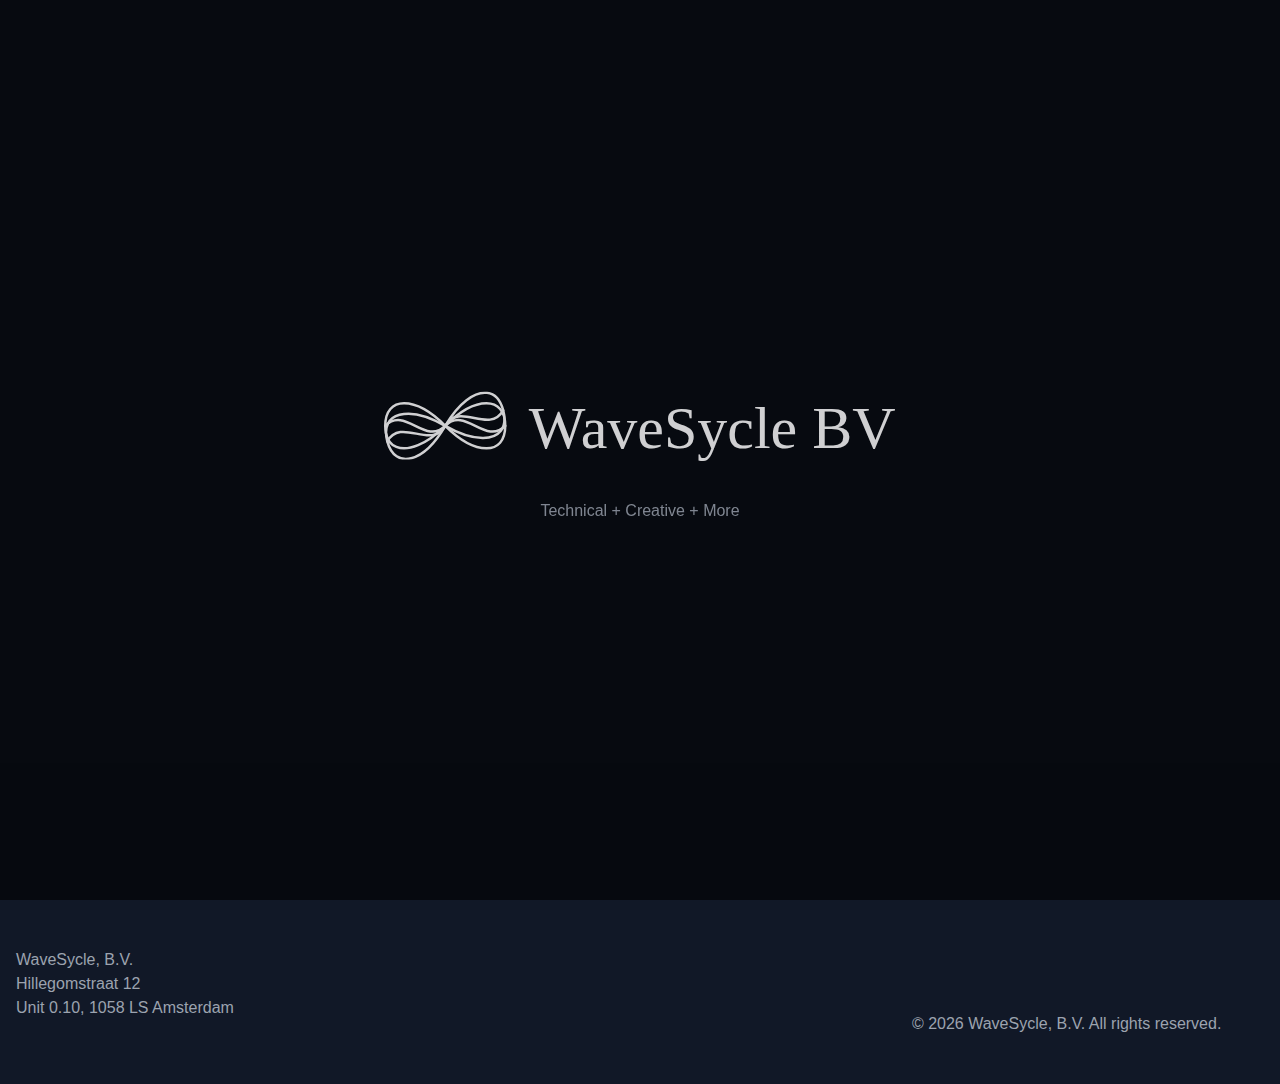
==== commit 1220b635: "Update website: Tue Apr  1 12:02:55 CEST 2025" ====
--- a/index.html
+++ b/index.html
@@ -3,16 +3,16 @@
 <style>*,::backdrop,:after,:before{--tw-border-spacing-x:0;--tw-border-spacing-y:0;--tw-translate-x:0;--tw-translate-y:0;--tw-rotate:0;--tw-skew-x:0;--tw-skew-y:0;--tw-scale-x:1;--tw-scale-y:1;--tw-pan-x: ;--tw-pan-y: ;--tw-pinch-zoom: ;--tw-scroll-snap-strictness:proximity;--tw-gradient-from-position: ;--tw-gradient-via-position: ;--tw-gradient-to-position: ;--tw-ordinal: ;--tw-slashed-zero: ;--tw-numeric-figure: ;--tw-numeric-spacing: ;--tw-numeric-fraction: ;--tw-ring-inset: ;--tw-ring-offset-width:0px;--tw-ring-offset-color:#fff;--tw-ring-color:#3b82f680;--tw-ring-offset-shadow:0 0 #0000;--tw-ring-shadow:0 0 #0000;--tw-shadow:0 0 #0000;--tw-shadow-colored:0 0 #0000;--tw-blur: ;--tw-brightness: ;--tw-contrast: ;--tw-grayscale: ;--tw-hue-rotate: ;--tw-invert: ;--tw-saturate: ;--tw-sepia: ;--tw-drop-shadow: ;--tw-backdrop-blur: ;--tw-backdrop-brightness: ;--tw-backdrop-contrast: ;--tw-backdrop-grayscale: ;--tw-backdrop-hue-rotate: ;--tw-backdrop-invert: ;--tw-backdrop-opacity: ;--tw-backdrop-saturate: ;--tw-backdrop-sepia: ;--tw-contain-size: ;--tw-contain-layout: ;--tw-contain-paint: ;--tw-contain-style: }/*! tailwindcss v3.4.17 | MIT License | https://tailwindcss.com*/*,:after,:before{border:0 solid #e5e7eb;box-sizing:border-box}:after,:before{--tw-content:""}:host,html{line-height:1.5;-webkit-text-size-adjust:100%;font-family:ui-sans-serif,system-ui,sans-serif,Apple Color Emoji,Segoe UI Emoji,Segoe UI Symbol,Noto Color Emoji;font-feature-settings:normal;font-variation-settings:normal;-moz-tab-size:4;tab-size:4;-webkit-tap-highlight-color:transparent}body{line-height:inherit;margin:0}hr{border-top-width:1px;color:inherit;height:0}abbr:where([title]){-webkit-text-decoration:underline dotted;text-decoration:underline dotted}h1,h2,h3,h4,h5,h6{font-size:inherit;font-weight:inherit}a{color:inherit;text-decoration:inherit}b,strong{font-weight:bolder}code,kbd,pre,samp{font-family:ui-monospace,SFMono-Regular,Menlo,Monaco,Consolas,Liberation Mono,Courier New,monospace;font-feature-settings:normal;font-size:1em;font-variation-settings:normal}small{font-size:80%}sub,sup{font-size:75%;line-height:0;position:relative;vertical-align:initial}sub{bottom:-.25em}sup{top:-.5em}table{border-collapse:collapse;border-color:inherit;text-indent:0}button,input,optgroup,select,textarea{color:inherit;font-family:inherit;font-feature-settings:inherit;font-size:100%;font-variation-settings:inherit;font-weight:inherit;letter-spacing:inherit;line-height:inherit;margin:0;padding:0}button,select{text-transform:none}button,input:where([type=button]),input:where([type=reset]),input:where([type=submit]){-webkit-appearance:button;background-color:initial;background-image:none}:-moz-focusring{outline:auto}:-moz-ui-invalid{box-shadow:none}progress{vertical-align:initial}::-webkit-inner-spin-button,::-webkit-outer-spin-button{height:auto}[type=search]{-webkit-appearance:textfield;outline-offset:-2px}::-webkit-search-decoration{-webkit-appearance:none}::-webkit-file-upload-button{-webkit-appearance:button;font:inherit}summary{display:list-item}blockquote,dd,dl,figure,h1,h2,h3,h4,h5,h6,hr,p,pre{margin:0}fieldset{margin:0}fieldset,legend{padding:0}menu,ol,ul{list-style:none;margin:0;padding:0}dialog{padding:0}textarea{resize:vertical}input::placeholder,textarea::placeholder{color:#9ca3af;opacity:1}[role=button],button{cursor:pointer}:disabled{cursor:default}audio,canvas,embed,iframe,img,object,svg,video{display:block;vertical-align:middle}img,video{height:auto;max-width:100%}[hidden]:where(:not([hidden=until-found])){display:none}.container{width:100%}@media (min-width:640px){.container{max-width:640px}}@media (min-width:768px){.container{max-width:768px}}@media (min-width:1024px){.container{max-width:1024px}}@media (min-width:1280px){.container{max-width:1280px}}@media (min-width:1536px){.container{max-width:1536px}}.visible{visibility:visible}.fixed{position:fixed}.absolute{position:absolute}.relative{position:relative}.inset-0{top:0;right:0;bottom:0;left:0}.left-0{left:0}.right-0{right:0}.top-full{top:100%}.z-50{z-index:50}.mx-auto{margin-left:auto;margin-right:auto}.mb-1{margin-bottom:.25rem}.mb-12{margin-bottom:3rem}.mb-4{margin-bottom:1rem}.mb-6{margin-bottom:1.5rem}.mb-8{margin-bottom:2rem}.mr-2{margin-right:.5rem}.mt-8{margin-top:2rem}.block{display:block}.flex{display:flex}.grid{display:grid}.hidden{display:none}.h-0\.5{height:.125rem}.h-5{height:1.25rem}.h-64{height:16rem}.h-full{height:100%}.min-h-screen{min-height:100vh}.w-5{width:1.25rem}.w-6{width:1.5rem}.w-full{width:100%}.max-w-2xl{max-width:42rem}.max-w-3xl{max-width:48rem}.flex-grow{flex-grow:1}.origin-top{transform-origin:top}.scale-100{--tw-scale-x:1;--tw-scale-y:1}.scale-100,.scale-95{transform:translate(var(--tw-translate-x),var(--tw-translate-y)) rotate(var(--tw-rotate)) skew(var(--tw-skew-x)) skewY(var(--tw-skew-y)) scaleX(var(--tw-scale-x)) scaleY(var(--tw-scale-y))}.scale-95{--tw-scale-x:.95;--tw-scale-y:.95}.transform{transform:translate(var(--tw-translate-x),var(--tw-translate-y)) rotate(var(--tw-rotate)) skew(var(--tw-skew-x)) skewY(var(--tw-skew-y)) scaleX(var(--tw-scale-x)) scaleY(var(--tw-scale-y))}.grid-cols-1{grid-template-columns:repeat(1,minmax(0,1fr))}.flex-col{flex-direction:column}.items-center{align-items:center}.justify-center{justify-content:center}.justify-between{justify-content:space-between}.gap-12{gap:3rem}.gap-8{gap:2rem}.space-x-4>:not([hidden])~:not([hidden]){--tw-space-x-reverse:0;margin-left:calc(1rem*(1 - var(--tw-space-x-reverse)));margin-right:calc(1rem*var(--tw-space-x-reverse))}.space-x-8>:not([hidden])~:not([hidden]){--tw-space-x-reverse:0;margin-left:calc(2rem*(1 - var(--tw-space-x-reverse)));margin-right:calc(2rem*var(--tw-space-x-reverse))}.space-y-2>:not([hidden])~:not([hidden]){--tw-space-y-reverse:0;margin-bottom:calc(.5rem*var(--tw-space-y-reverse));margin-top:calc(.5rem*(1 - var(--tw-space-y-reverse)))}.overflow-hidden{overflow:hidden}.rounded-full{border-radius:9999px}.rounded-lg{border-radius:.5rem}.border{border-width:1px}.border-t{border-top-width:1px}.border-gray-800{--tw-border-opacity:1;border-color:rgb(31 41 55/var(--tw-border-opacity,1))}.border-secondary-bg{border-color:var(--secondary-bg)}.bg-black\/60{background-color:#0009}.bg-gray-900{--tw-bg-opacity:1;background-color:rgb(17 24 39/var(--tw-bg-opacity,1))}.bg-primary-bg{background-color:var(--primary-bg)}.bg-primary-text{background-color:var(--primary-text)}.bg-secondary-bg{background-color:var(--secondary-bg)}.bg-secondary-text{background-color:var(--secondary-text)}.object-cover{object-fit:cover}.p-2{padding:.5rem}.px-4{padding-left:1rem;padding-right:1rem}.px-8{padding-left:2rem;padding-right:2rem}.py-12{padding-bottom:3rem;padding-top:3rem}.py-2{padding-bottom:.5rem;padding-top:.5rem}.py-24{padding-bottom:6rem;padding-top:6rem}.py-3{padding-bottom:.75rem;padding-top:.75rem}.py-4{padding-bottom:1rem;padding-top:1rem}.pt-8{padding-top:2rem}.text-center{text-align:center}.font-serif{font-family:ui-serif,Georgia,Cambria,Times New Roman,Times,serif}.text-2xl{font-size:1.5rem;line-height:2rem}.text-3xl{font-size:1.875rem;line-height:2.25rem}.text-4xl{font-size:2.25rem;line-height:2.5rem}.text-lg{font-size:1.125rem}.text-lg,.text-xl{line-height:1.75rem}.text-xl{font-size:1.25rem}.font-bold{font-weight:700}.font-medium{font-weight:500}.italic{font-style:italic}.text-gray-400{--tw-text-opacity:1;color:rgb(156 163 175/var(--tw-text-opacity,1))}.text-gray-600{--tw-text-opacity:1;color:rgb(75 85 99/var(--tw-text-opacity,1))}.text-primary-bg{color:var(--primary-bg)}.text-primary-text{color:var(--primary-text)}.text-secondary-text{color:var(--secondary-text)}.text-white{--tw-text-opacity:1;color:rgb(255 255 255/var(--tw-text-opacity,1))}.opacity-0{opacity:0}.opacity-100{opacity:1}.shadow-lg{--tw-shadow:0 10px 15px -3px #0000001a,0 4px 6px -4px #0000001a;--tw-shadow-colored:0 10px 15px -3px var(--tw-shadow-color),0 4px 6px -4px var(--tw-shadow-color)}.shadow-lg,.shadow-md{box-shadow:var(--tw-ring-offset-shadow,0 0 #0000),var(--tw-ring-shadow,0 0 #0000),var(--tw-shadow)}.shadow-md{--tw-shadow:0 4px 6px -1px #0000001a,0 2px 4px -2px #0000001a;--tw-shadow-colored:0 4px 6px -1px var(--tw-shadow-color),0 2px 4px -2px var(--tw-shadow-color)}.shadow-xl{--tw-shadow:0 20px 25px -5px #0000001a,0 8px 10px -6px #0000001a;--tw-shadow-colored:0 20px 25px -5px var(--tw-shadow-color),0 8px 10px -6px var(--tw-shadow-color);box-shadow:var(--tw-ring-offset-shadow,0 0 #0000),var(--tw-ring-shadow,0 0 #0000),var(--tw-shadow)}.transition{transition-duration:.15s;transition-property:color,background-color,border-color,text-decoration-color,fill,stroke,opacity,box-shadow,transform,filter,-webkit-backdrop-filter;transition-property:color,background-color,border-color,text-decoration-color,fill,stroke,opacity,box-shadow,transform,filter,backdrop-filter;transition-property:color,background-color,border-color,text-decoration-color,fill,stroke,opacity,box-shadow,transform,filter,backdrop-filter,-webkit-backdrop-filter;transition-timing-function:cubic-bezier(.4,0,.2,1)}.transition-all{transition-duration:.15s;transition-property:all;transition-timing-function:cubic-bezier(.4,0,.2,1)}.transition-colors{transition-duration:.15s;transition-property:color,background-color,border-color,text-decoration-color,fill,stroke;transition-timing-function:cubic-bezier(.4,0,.2,1)}.transition-opacity{transition-duration:.15s;transition-property:opacity;transition-timing-function:cubic-bezier(.4,0,.2,1)}.duration-100{transition-duration:.1s}.duration-1000{transition-duration:1s}.duration-200{transition-duration:.2s}.duration-300{transition-duration:.3s}.ease-in{transition-timing-function:cubic-bezier(.4,0,1,1)}.ease-out{transition-timing-function:cubic-bezier(0,0,.2,1)}.hover\:border-accent-hover:hover{border-color:var(--accent-hover)}.hover\:border-primary-text:hover{border-color:var(--primary-text)}.hover\:bg-accent:hover{background-color:var(--accent)}.hover\:bg-primary-text:hover{background-color:var(--primary-text)}.hover\:bg-secondary-bg:hover{background-color:var(--secondary-bg)}.hover\:text-primary-bg:hover{color:var(--primary-bg)}.hover\:text-primary-text:hover{color:var(--primary-text)}.hover\:text-white:hover{--tw-text-opacity:1;color:rgb(255 255 255/var(--tw-text-opacity,1))}@media (min-width:768px){.md\:flex{display:flex}.md\:hidden{display:none}.md\:grid-cols-3{grid-template-columns:repeat(3,minmax(0,1fr))}.md\:text-2xl{font-size:1.5rem;line-height:2rem}.md\:text-4xl{font-size:2.25rem;line-height:2.5rem}.md\:text-6xl{font-size:3.75rem;line-height:1}}</style>
 <style>@tailwind base;@tailwind components;@tailwind utilities;body{background-color:var(--primary-bg)}*,:after,:before{--tw-border-spacing-x:0;--tw-border-spacing-y:0;--tw-translate-x:0;--tw-translate-y:0;--tw-rotate:0;--tw-skew-x:0;--tw-skew-y:0;--tw-scale-x:1;--tw-scale-y:1;--tw-pan-x: ;--tw-pan-y: ;--tw-pinch-zoom: ;--tw-scroll-snap-strictness:proximity;--tw-gradient-from-position: ;--tw-gradient-via-position: ;--tw-gradient-to-position: ;--tw-ordinal: ;--tw-slashed-zero: ;--tw-numeric-figure: ;--tw-numeric-spacing: ;--tw-numeric-fraction: ;--tw-ring-inset: ;--tw-ring-offset-width:0px;--tw-ring-offset-color:#fff;--tw-ring-color:rgba(59,130,246,.5);--tw-ring-offset-shadow:0 0 #0000;--tw-ring-shadow:0 0 #0000;--tw-shadow:0 0 #0000;--tw-shadow-colored:0 0 #0000;--tw-blur: ;--tw-brightness: ;--tw-contrast: ;--tw-grayscale: ;--tw-hue-rotate: ;--tw-invert: ;--tw-saturate: ;--tw-sepia: ;--tw-drop-shadow: ;--tw-backdrop-blur: ;--tw-backdrop-brightness: ;--tw-backdrop-contrast: ;--tw-backdrop-grayscale: ;--tw-backdrop-hue-rotate: ;--tw-backdrop-invert: ;--tw-backdrop-opacity: ;--tw-backdrop-saturate: ;--tw-backdrop-sepia: ;--tw-contain-size: ;--tw-contain-layout: ;--tw-contain-paint: ;--tw-contain-style: }::backdrop{--tw-border-spacing-x:0;--tw-border-spacing-y:0;--tw-translate-x:0;--tw-translate-y:0;--tw-rotate:0;--tw-skew-x:0;--tw-skew-y:0;--tw-scale-x:1;--tw-scale-y:1;--tw-pan-x: ;--tw-pan-y: ;--tw-pinch-zoom: ;--tw-scroll-snap-strictness:proximity;--tw-gradient-from-position: ;--tw-gradient-via-position: ;--tw-gradient-to-position: ;--tw-ordinal: ;--tw-slashed-zero: ;--tw-numeric-figure: ;--tw-numeric-spacing: ;--tw-numeric-fraction: ;--tw-ring-inset: ;--tw-ring-offset-width:0px;--tw-ring-offset-color:#fff;--tw-ring-color:rgba(59,130,246,.5);--tw-ring-offset-shadow:0 0 #0000;--tw-ring-shadow:0 0 #0000;--tw-shadow:0 0 #0000;--tw-shadow-colored:0 0 #0000;--tw-blur: ;--tw-brightness: ;--tw-contrast: ;--tw-grayscale: ;--tw-hue-rotate: ;--tw-invert: ;--tw-saturate: ;--tw-sepia: ;--tw-drop-shadow: ;--tw-backdrop-blur: ;--tw-backdrop-brightness: ;--tw-backdrop-contrast: ;--tw-backdrop-grayscale: ;--tw-backdrop-hue-rotate: ;--tw-backdrop-invert: ;--tw-backdrop-opacity: ;--tw-backdrop-saturate: ;--tw-backdrop-sepia: ;--tw-contain-size: ;--tw-contain-layout: ;--tw-contain-paint: ;--tw-contain-style: }/*! tailwindcss v3.4.17 | MIT License | https://tailwindcss.com*/*,:after,:before{border:0 solid #e5e7eb;box-sizing:border-box}:after,:before{--tw-content:""}:host,html{line-height:1.5;-webkit-text-size-adjust:100%;font-family:ui-sans-serif,system-ui,sans-serif,Apple Color Emoji,Segoe UI Emoji,Segoe UI Symbol,Noto Color Emoji;font-feature-settings:normal;font-variation-settings:normal;-moz-tab-size:4;-o-tab-size:4;tab-size:4;-webkit-tap-highlight-color:transparent}body{line-height:inherit;margin:0}hr{border-top-width:1px;color:inherit;height:0}abbr:where([title]){-webkit-text-decoration:underline dotted;text-decoration:underline dotted}h1,h2,h3,h4,h5,h6{font-size:inherit;font-weight:inherit}a{color:inherit;text-decoration:inherit}b,strong{font-weight:bolder}code,kbd,pre,samp{font-family:ui-monospace,SFMono-Regular,Menlo,Monaco,Consolas,Liberation Mono,Courier New,monospace;font-feature-settings:normal;font-size:1em;font-variation-settings:normal}small{font-size:80%}sub,sup{font-size:75%;line-height:0;position:relative;vertical-align:baseline}sub{bottom:-.25em}sup{top:-.5em}table{border-collapse:collapse;border-color:inherit;text-indent:0}button,input,optgroup,select,textarea{color:inherit;font-family:inherit;font-feature-settings:inherit;font-size:100%;font-variation-settings:inherit;font-weight:inherit;letter-spacing:inherit;line-height:inherit;margin:0;padding:0}button,select{text-transform:none}button,input:where([type=button]),input:where([type=reset]),input:where([type=submit]){-webkit-appearance:button;background-color:transparent;background-image:none}:-moz-focusring{outline:auto}:-moz-ui-invalid{box-shadow:none}progress{vertical-align:baseline}::-webkit-inner-spin-button,::-webkit-outer-spin-button{height:auto}[type=search]{-webkit-appearance:textfield;outline-offset:-2px}::-webkit-search-decoration{-webkit-appearance:none}::-webkit-file-upload-button{-webkit-appearance:button;font:inherit}summary{display:list-item}blockquote,dd,dl,figure,h1,h2,h3,h4,h5,h6,hr,p,pre{margin:0}fieldset{margin:0}fieldset,legend{padding:0}menu,ol,ul{list-style:none;margin:0;padding:0}dialog{padding:0}textarea{resize:vertical}input::-moz-placeholder,textarea::-moz-placeholder{color:#9ca3af;opacity:1}input::placeholder,textarea::placeholder{color:#9ca3af;opacity:1}[role=button],button{cursor:pointer}:disabled{cursor:default}audio,canvas,embed,iframe,img,object,svg,video{display:block;vertical-align:middle}img,video{height:auto;max-width:100%}[hidden]:where(:not([hidden=until-found])){display:none}:root{--primary-bg:#111827;--secondary-bg:#1f2937;--primary-text:#f3f4f6;--secondary-text:#9ca3af;--accent:#94a3b8;--accent-hover:#64748b}.light{--primary-bg:#fff;--secondary-bg:#f3f4f6;--primary-text:#111827;--secondary-text:#4b5563;--accent:#475569;--accent-hover:#334155}html{background-color:var(--background-primary);color:var(--text-primary);font-family:Inter,sans-serif;transition-duration:.3s;transition-property:color,background-color,border-color,text-decoration-color,fill,stroke;transition-timing-function:cubic-bezier(.4,0,.2,1)}.font-serif,h1,h2,h3,h4,h5,h6{font-family:Cormorant Garamond,serif}.container{width:100%}@media (min-width:640px){.container{max-width:640px}}@media (min-width:768px){.container{max-width:768px}}@media (min-width:1024px){.container{max-width:1024px}}@media (min-width:1280px){.container{max-width:1280px}}@media (min-width:1536px){.container{max-width:1536px}}.visible{visibility:visible}.fixed{position:fixed}.absolute{position:absolute}.relative{position:relative}.inset-0{top:0;right:0;bottom:0;left:0}.left-0{left:0}.right-0{right:0}.top-full{top:100%}.z-50{z-index:50}.mx-auto{margin-left:auto;margin-right:auto}.mb-1{margin-bottom:.25rem}.mb-12{margin-bottom:3rem}.mb-4{margin-bottom:1rem}.mb-6{margin-bottom:1.5rem}.mb-8{margin-bottom:2rem}.mr-2{margin-right:.5rem}.mt-8{margin-top:2rem}.block{display:block}.flex{display:flex}.grid{display:grid}.hidden{display:none}.h-0\.5{height:.125rem}.h-5{height:1.25rem}.h-64{height:16rem}.h-full{height:100%}.min-h-screen{min-height:100vh}.w-5{width:1.25rem}.w-6{width:1.5rem}.w-full{width:100%}.max-w-2xl{max-width:42rem}.max-w-3xl{max-width:48rem}.flex-grow{flex-grow:1}.origin-top{transform-origin:top}.scale-100{--tw-scale-x:1;--tw-scale-y:1}.scale-100,.scale-95{transform:translate(var(--tw-translate-x),var(--tw-translate-y)) rotate(var(--tw-rotate)) skew(var(--tw-skew-x)) skewY(var(--tw-skew-y)) scaleX(var(--tw-scale-x)) scaleY(var(--tw-scale-y))}.scale-95{--tw-scale-x:.95;--tw-scale-y:.95}.transform{transform:translate(var(--tw-translate-x),var(--tw-translate-y)) rotate(var(--tw-rotate)) skew(var(--tw-skew-x)) skewY(var(--tw-skew-y)) scaleX(var(--tw-scale-x)) scaleY(var(--tw-scale-y))}.grid-cols-1{grid-template-columns:repeat(1,minmax(0,1fr))}.flex-col{flex-direction:column}.items-center{align-items:center}.justify-center{justify-content:center}.justify-between{justify-content:space-between}.gap-12{gap:3rem}.gap-8{gap:2rem}.space-x-4>:not([hidden])~:not([hidden]){--tw-space-x-reverse:0;margin-left:calc(1rem*(1 - var(--tw-space-x-reverse)));margin-right:calc(1rem*var(--tw-space-x-reverse))}.space-x-8>:not([hidden])~:not([hidden]){--tw-space-x-reverse:0;margin-left:calc(2rem*(1 - var(--tw-space-x-reverse)));margin-right:calc(2rem*var(--tw-space-x-reverse))}.space-y-2>:not([hidden])~:not([hidden]){--tw-space-y-reverse:0;margin-bottom:calc(.5rem*var(--tw-space-y-reverse));margin-top:calc(.5rem*(1 - var(--tw-space-y-reverse)))}.overflow-hidden{overflow:hidden}.rounded-full{border-radius:9999px}.rounded-lg{border-radius:.5rem}.border{border-width:1px}.border-t{border-top-width:1px}.border-gray-800{--tw-border-opacity:1;border-color:rgb(31 41 55/var(--tw-border-opacity,1))}.border-secondary-bg{border-color:var(--secondary-bg)}.bg-black\/60{background-color:#0009}.bg-gray-900{--tw-bg-opacity:1;background-color:rgb(17 24 39/var(--tw-bg-opacity,1))}.bg-primary-bg{background-color:var(--primary-bg)}.bg-primary-text{background-color:var(--primary-text)}.bg-secondary-bg{background-color:var(--secondary-bg)}.bg-secondary-text{background-color:var(--secondary-text)}.object-cover{-o-object-fit:cover;object-fit:cover}.p-2{padding:.5rem}.px-4{padding-left:1rem;padding-right:1rem}.px-8{padding-left:2rem;padding-right:2rem}.py-12{padding-bottom:3rem;padding-top:3rem}.py-2{padding-bottom:.5rem;padding-top:.5rem}.py-24{padding-bottom:6rem;padding-top:6rem}.py-3{padding-bottom:.75rem;padding-top:.75rem}.py-4{padding-bottom:1rem;padding-top:1rem}.pt-8{padding-top:2rem}.text-center{text-align:center}.font-serif{font-family:ui-serif,Georgia,Cambria,Times New Roman,Times,serif}.text-2xl{font-size:1.5rem;line-height:2rem}.text-3xl{font-size:1.875rem;line-height:2.25rem}.text-4xl{font-size:2.25rem;line-height:2.5rem}.text-lg{font-size:1.125rem}.text-lg,.text-xl{line-height:1.75rem}.text-xl{font-size:1.25rem}.font-bold{font-weight:700}.font-medium{font-weight:500}.italic{font-style:italic}.text-gray-400{--tw-text-opacity:1;color:rgb(156 163 175/var(--tw-text-opacity,1))}.text-gray-600{--tw-text-opacity:1;color:rgb(75 85 99/var(--tw-text-opacity,1))}.text-primary-bg{color:var(--primary-bg)}.text-primary-text{color:var(--primary-text)}.text-secondary-text{color:var(--secondary-text)}.text-white{--tw-text-opacity:1;color:rgb(255 255 255/var(--tw-text-opacity,1))}.opacity-0{opacity:0}.opacity-100{opacity:1}.shadow-lg{--tw-shadow:0 10px 15px -3px rgba(0,0,0,.1),0 4px 6px -4px rgba(0,0,0,.1);--tw-shadow-colored:0 10px 15px -3px var(--tw-shadow-color),0 4px 6px -4px var(--tw-shadow-color)}.shadow-lg,.shadow-md{box-shadow:var(--tw-ring-offset-shadow,0 0 #0000),var(--tw-ring-shadow,0 0 #0000),var(--tw-shadow)}.shadow-md{--tw-shadow:0 4px 6px -1px rgba(0,0,0,.1),0 2px 4px -2px rgba(0,0,0,.1);--tw-shadow-colored:0 4px 6px -1px var(--tw-shadow-color),0 2px 4px -2px var(--tw-shadow-color)}.shadow-xl{--tw-shadow:0 20px 25px -5px rgba(0,0,0,.1),0 8px 10px -6px rgba(0,0,0,.1);--tw-shadow-colored:0 20px 25px -5px var(--tw-shadow-color),0 8px 10px -6px var(--tw-shadow-color);box-shadow:var(--tw-ring-offset-shadow,0 0 #0000),var(--tw-ring-shadow,0 0 #0000),var(--tw-shadow)}.transition{transition-duration:.15s;transition-property:color,background-color,border-color,text-decoration-color,fill,stroke,opacity,box-shadow,transform,filter,-webkit-backdrop-filter;transition-property:color,background-color,border-color,text-decoration-color,fill,stroke,opacity,box-shadow,transform,filter,backdrop-filter;transition-property:color,background-color,border-color,text-decoration-color,fill,stroke,opacity,box-shadow,transform,filter,backdrop-filter,-webkit-backdrop-filter;transition-timing-function:cubic-bezier(.4,0,.2,1)}.transition-all{transition-duration:.15s;transition-property:all;transition-timing-function:cubic-bezier(.4,0,.2,1)}.transition-colors{transition-duration:.15s;transition-property:color,background-color,border-color,text-decoration-color,fill,stroke;transition-timing-function:cubic-bezier(.4,0,.2,1)}.transition-opacity{transition-duration:.15s;transition-property:opacity;transition-timing-function:cubic-bezier(.4,0,.2,1)}.duration-100{transition-duration:.1s}.duration-1000{transition-duration:1s}.duration-200{transition-duration:.2s}.duration-300{transition-duration:.3s}.ease-in{transition-timing-function:cubic-bezier(.4,0,1,1)}.ease-out{transition-timing-function:cubic-bezier(0,0,.2,1)}html{scroll-behavior:smooth}.fade-enter-active,.fade-leave-active{transition:opacity 2.5s ease}.fade-enter-from,.fade-leave-to{opacity:0}[v-cloak]{display:none}.hover\:border-accent-hover:hover{border-color:var(--accent-hover)}.hover\:border-primary-text:hover{border-color:var(--primary-text)}.hover\:bg-accent:hover{background-color:var(--accent)}.hover\:bg-primary-text:hover{background-color:var(--primary-text)}.hover\:bg-secondary-bg:hover{background-color:var(--secondary-bg)}.hover\:text-primary-bg:hover{color:var(--primary-bg)}.hover\:text-primary-text:hover{color:var(--primary-text)}.hover\:text-white:hover{--tw-text-opacity:1;color:rgb(255 255 255/var(--tw-text-opacity,1))}@media (min-width:768px){.md\:flex{display:flex}.md\:hidden{display:none}.md\:grid-cols-3{grid-template-columns:repeat(3,minmax(0,1fr))}.md\:text-2xl{font-size:1.5rem;line-height:2rem}.md\:text-4xl{font-size:2.25rem;line-height:2.5rem}.md\:text-6xl{font-size:3.75rem;line-height:1}}</style>
 <style>[v-cloak]{display:none}</style>
-<link rel="preload" as="fetch" crossorigin="anonymous" href="/_payload.json?3a5e92a4-1ece-4a88-bd56-5b2a0b5b3e64">
-<link rel="modulepreload" as="script" crossorigin href="/_nuxt/S_B3hKPk.js">
-<link rel="modulepreload" as="script" crossorigin href="/_nuxt/XI6XqanD.js">
-<link rel="modulepreload" as="script" crossorigin href="/_nuxt/B0jG_VmH.js">
-<link rel="modulepreload" as="script" crossorigin href="/_nuxt/B-iBJsWD.js">
+<link rel="preload" as="fetch" crossorigin="anonymous" href="/_payload.json?5bb1a788-5bc3-4f62-acac-f91c48f975fc">
+<link rel="modulepreload" as="script" crossorigin href="/_nuxt/CdtxTH_o.js">
+<link rel="modulepreload" as="script" crossorigin href="/_nuxt/BSgv4jvY.js">
+<link rel="modulepreload" as="script" crossorigin href="/_nuxt/UtDDJIqZ.js">
+<link rel="modulepreload" as="script" crossorigin href="/_nuxt/Dw78vFBf.js">
 <link rel="modulepreload" as="script" crossorigin href="/_nuxt/DlAUqK2U.js">
-<link rel="preload" as="fetch" fetchpriority="low" crossorigin="anonymous" href="/_nuxt/builds/meta/3a5e92a4-1ece-4a88-bd56-5b2a0b5b3e64.json">
-<link rel="prefetch" as="script" crossorigin href="/_nuxt/DIdpZo3d.js">
+<link rel="preload" as="fetch" fetchpriority="low" crossorigin="anonymous" href="/_nuxt/builds/meta/5bb1a788-5bc3-4f62-acac-f91c48f975fc.json">
+<link rel="prefetch" as="script" crossorigin href="/_nuxt/xXp1ZeEE.js">
 <link rel="prefetch" as="script" crossorigin href="/_nuxt/Bp8vZzLd.js">
-<link rel="prefetch" as="script" crossorigin href="/_nuxt/COP0AqfJ.js">
+<link rel="prefetch" as="script" crossorigin href="/_nuxt/ndg1-A1y.js">
 <meta name="description" content>
-<script type="module" src="/_nuxt/S_B3hKPk.js" crossorigin></script></head><body><div id="__nuxt"><div class="dark"><!--[--><div class="min-h-screen flex flex-col dark"><main class="flex-grow"><!--[--><div><div class="hidden"></div><span></span></div><!--]--></main><div class="hidden"><footer class="bg-gray-900 text-white py-12"><div class="container mx-auto px-4"><div class="grid grid-cols-1 md:grid-cols-3 gap-8"><div><p class="text-gray-400">WaveSycle, B.V.</p><p class="text-gray-400">Hillegomstraat 12</p><p class="text-gray-400">Unit 0.10, 1058 LS Amsterdam</p></div><div></div><div class="mt-8 pt-8 text-center text-gray-400"><p>© 2025 WaveSycle, B.V. All rights reserved.</p></div></div></div></footer></div><span></span></div><!--]--></div></div><div id="teleports"></div><script type="application/json" data-nuxt-data="nuxt-app" data-ssr="true" id="__NUXT_DATA__" data-src="/_payload.json?3a5e92a4-1ece-4a88-bd56-5b2a0b5b3e64">[{"state":1,"once":3,"_errors":4,"serverRendered":6,"path":7,"prerenderedAt":8},["Reactive",2],{},["Set"],["ShallowReactive",5],{},true,"/",1742485684374]</script>
-<script>window.__NUXT__={};window.__NUXT__.config={public:{previewSecret:"release",isGenerating:false,motion:{}},app:{baseURL:"/",buildId:"3a5e92a4-1ece-4a88-bd56-5b2a0b5b3e64",buildAssetsDir:"/_nuxt/",cdnURL:""}}</script></body></html>+<script type="module" src="/_nuxt/CdtxTH_o.js" crossorigin></script></head><body><div id="__nuxt"><div class="dark"><!--[--><div class="min-h-screen flex flex-col dark"><main class="flex-grow"><!--[--><div><div class="hidden"></div><span></span></div><!--]--></main><div class="hidden"><footer class="bg-gray-900 text-white py-12"><div class="container mx-auto px-4"><div class="grid grid-cols-1 md:grid-cols-3 gap-8"><div><p class="text-gray-400">WaveSycle, B.V.</p><p class="text-gray-400">Hillegomstraat 12</p><p class="text-gray-400">Unit 0.10, 1058 LS Amsterdam</p></div><div></div><div class="mt-8 pt-8 text-center text-gray-400"><p>© 2025 WaveSycle, B.V. All rights reserved.</p></div></div></div></footer></div><span></span></div><!--]--></div></div><div id="teleports"></div><script type="application/json" data-nuxt-data="nuxt-app" data-ssr="true" id="__NUXT_DATA__" data-src="/_payload.json?5bb1a788-5bc3-4f62-acac-f91c48f975fc">[{"state":1,"once":3,"_errors":4,"serverRendered":6,"path":7,"prerenderedAt":8},["Reactive",2],{},["Set"],["ShallowReactive",5],{},true,"/",1743501775660]</script>
+<script>window.__NUXT__={};window.__NUXT__.config={public:{previewSecret:"release",isGenerating:false,motion:{}},app:{baseURL:"/",buildId:"5bb1a788-5bc3-4f62-acac-f91c48f975fc",buildAssetsDir:"/_nuxt/",cdnURL:""}}</script></body></html>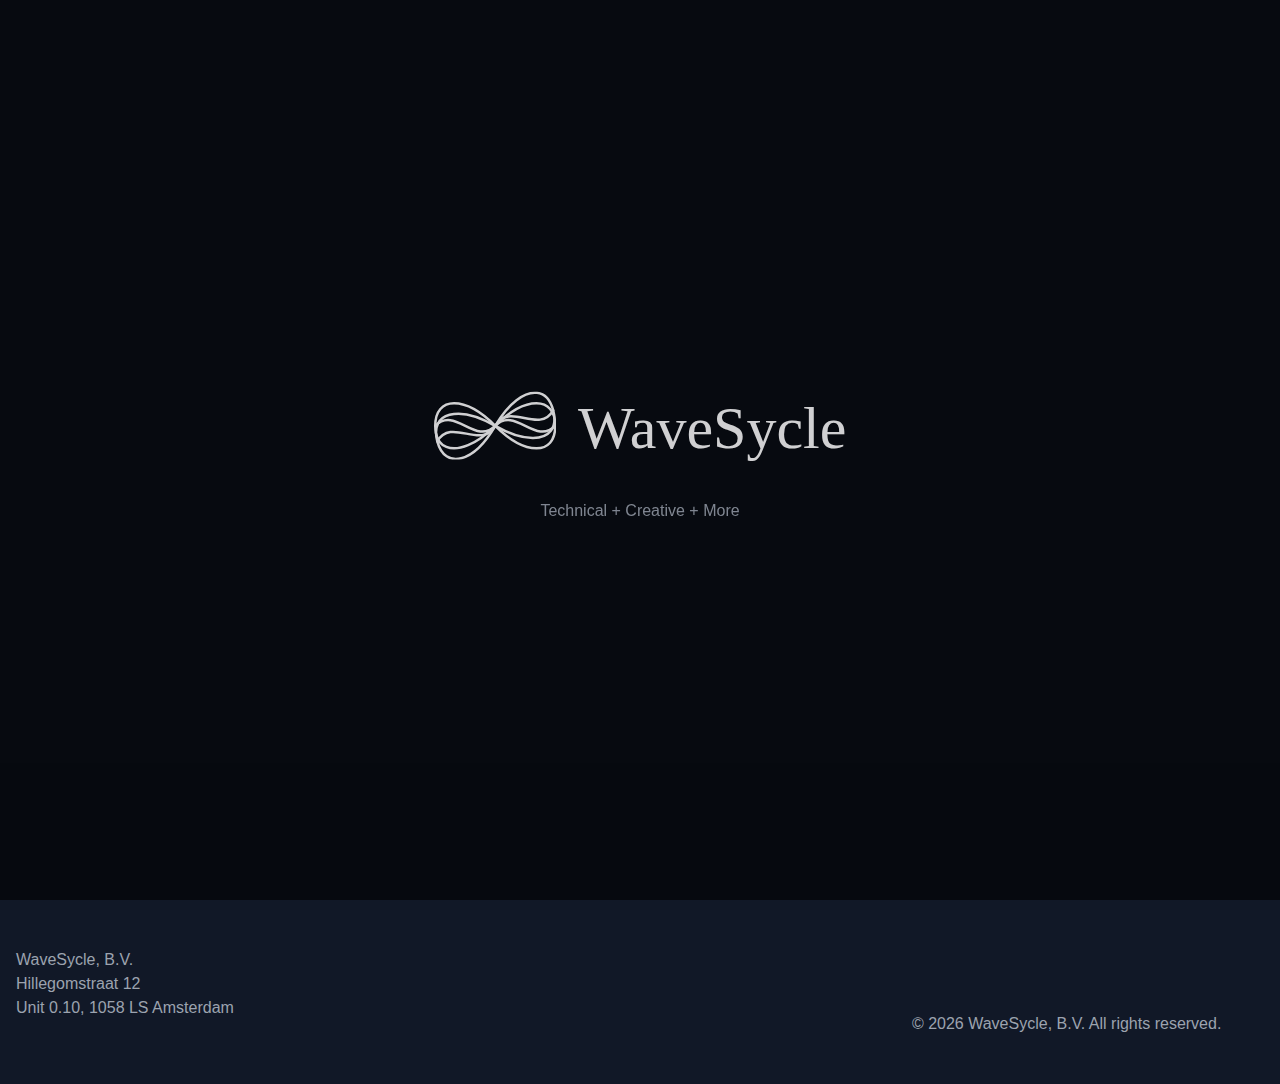
==== commit 02fe5f7d: "Update website: Fri Apr 11 19:24:16 CEST 2025" ====
--- a/index.html
+++ b/index.html
@@ -1,18 +1,18 @@
 <!DOCTYPE html><html><head><meta charset="utf-8">
 <meta name="viewport" content="width=device-width, initial-scale=1">
-<style>*,::backdrop,:after,:before{--tw-border-spacing-x:0;--tw-border-spacing-y:0;--tw-translate-x:0;--tw-translate-y:0;--tw-rotate:0;--tw-skew-x:0;--tw-skew-y:0;--tw-scale-x:1;--tw-scale-y:1;--tw-pan-x: ;--tw-pan-y: ;--tw-pinch-zoom: ;--tw-scroll-snap-strictness:proximity;--tw-gradient-from-position: ;--tw-gradient-via-position: ;--tw-gradient-to-position: ;--tw-ordinal: ;--tw-slashed-zero: ;--tw-numeric-figure: ;--tw-numeric-spacing: ;--tw-numeric-fraction: ;--tw-ring-inset: ;--tw-ring-offset-width:0px;--tw-ring-offset-color:#fff;--tw-ring-color:#3b82f680;--tw-ring-offset-shadow:0 0 #0000;--tw-ring-shadow:0 0 #0000;--tw-shadow:0 0 #0000;--tw-shadow-colored:0 0 #0000;--tw-blur: ;--tw-brightness: ;--tw-contrast: ;--tw-grayscale: ;--tw-hue-rotate: ;--tw-invert: ;--tw-saturate: ;--tw-sepia: ;--tw-drop-shadow: ;--tw-backdrop-blur: ;--tw-backdrop-brightness: ;--tw-backdrop-contrast: ;--tw-backdrop-grayscale: ;--tw-backdrop-hue-rotate: ;--tw-backdrop-invert: ;--tw-backdrop-opacity: ;--tw-backdrop-saturate: ;--tw-backdrop-sepia: ;--tw-contain-size: ;--tw-contain-layout: ;--tw-contain-paint: ;--tw-contain-style: }/*! tailwindcss v3.4.17 | MIT License | https://tailwindcss.com*/*,:after,:before{border:0 solid #e5e7eb;box-sizing:border-box}:after,:before{--tw-content:""}:host,html{line-height:1.5;-webkit-text-size-adjust:100%;font-family:ui-sans-serif,system-ui,sans-serif,Apple Color Emoji,Segoe UI Emoji,Segoe UI Symbol,Noto Color Emoji;font-feature-settings:normal;font-variation-settings:normal;-moz-tab-size:4;tab-size:4;-webkit-tap-highlight-color:transparent}body{line-height:inherit;margin:0}hr{border-top-width:1px;color:inherit;height:0}abbr:where([title]){-webkit-text-decoration:underline dotted;text-decoration:underline dotted}h1,h2,h3,h4,h5,h6{font-size:inherit;font-weight:inherit}a{color:inherit;text-decoration:inherit}b,strong{font-weight:bolder}code,kbd,pre,samp{font-family:ui-monospace,SFMono-Regular,Menlo,Monaco,Consolas,Liberation Mono,Courier New,monospace;font-feature-settings:normal;font-size:1em;font-variation-settings:normal}small{font-size:80%}sub,sup{font-size:75%;line-height:0;position:relative;vertical-align:initial}sub{bottom:-.25em}sup{top:-.5em}table{border-collapse:collapse;border-color:inherit;text-indent:0}button,input,optgroup,select,textarea{color:inherit;font-family:inherit;font-feature-settings:inherit;font-size:100%;font-variation-settings:inherit;font-weight:inherit;letter-spacing:inherit;line-height:inherit;margin:0;padding:0}button,select{text-transform:none}button,input:where([type=button]),input:where([type=reset]),input:where([type=submit]){-webkit-appearance:button;background-color:initial;background-image:none}:-moz-focusring{outline:auto}:-moz-ui-invalid{box-shadow:none}progress{vertical-align:initial}::-webkit-inner-spin-button,::-webkit-outer-spin-button{height:auto}[type=search]{-webkit-appearance:textfield;outline-offset:-2px}::-webkit-search-decoration{-webkit-appearance:none}::-webkit-file-upload-button{-webkit-appearance:button;font:inherit}summary{display:list-item}blockquote,dd,dl,figure,h1,h2,h3,h4,h5,h6,hr,p,pre{margin:0}fieldset{margin:0}fieldset,legend{padding:0}menu,ol,ul{list-style:none;margin:0;padding:0}dialog{padding:0}textarea{resize:vertical}input::placeholder,textarea::placeholder{color:#9ca3af;opacity:1}[role=button],button{cursor:pointer}:disabled{cursor:default}audio,canvas,embed,iframe,img,object,svg,video{display:block;vertical-align:middle}img,video{height:auto;max-width:100%}[hidden]:where(:not([hidden=until-found])){display:none}.container{width:100%}@media (min-width:640px){.container{max-width:640px}}@media (min-width:768px){.container{max-width:768px}}@media (min-width:1024px){.container{max-width:1024px}}@media (min-width:1280px){.container{max-width:1280px}}@media (min-width:1536px){.container{max-width:1536px}}.visible{visibility:visible}.fixed{position:fixed}.absolute{position:absolute}.relative{position:relative}.inset-0{top:0;right:0;bottom:0;left:0}.left-0{left:0}.right-0{right:0}.top-full{top:100%}.z-50{z-index:50}.mx-auto{margin-left:auto;margin-right:auto}.mb-1{margin-bottom:.25rem}.mb-12{margin-bottom:3rem}.mb-4{margin-bottom:1rem}.mb-6{margin-bottom:1.5rem}.mb-8{margin-bottom:2rem}.mr-2{margin-right:.5rem}.mt-8{margin-top:2rem}.block{display:block}.flex{display:flex}.grid{display:grid}.hidden{display:none}.h-0\.5{height:.125rem}.h-5{height:1.25rem}.h-64{height:16rem}.h-full{height:100%}.min-h-screen{min-height:100vh}.w-5{width:1.25rem}.w-6{width:1.5rem}.w-full{width:100%}.max-w-2xl{max-width:42rem}.max-w-3xl{max-width:48rem}.flex-grow{flex-grow:1}.origin-top{transform-origin:top}.scale-100{--tw-scale-x:1;--tw-scale-y:1}.scale-100,.scale-95{transform:translate(var(--tw-translate-x),var(--tw-translate-y)) rotate(var(--tw-rotate)) skew(var(--tw-skew-x)) skewY(var(--tw-skew-y)) scaleX(var(--tw-scale-x)) scaleY(var(--tw-scale-y))}.scale-95{--tw-scale-x:.95;--tw-scale-y:.95}.transform{transform:translate(var(--tw-translate-x),var(--tw-translate-y)) rotate(var(--tw-rotate)) skew(var(--tw-skew-x)) skewY(var(--tw-skew-y)) scaleX(var(--tw-scale-x)) scaleY(var(--tw-scale-y))}.grid-cols-1{grid-template-columns:repeat(1,minmax(0,1fr))}.flex-col{flex-direction:column}.items-center{align-items:center}.justify-center{justify-content:center}.justify-between{justify-content:space-between}.gap-12{gap:3rem}.gap-8{gap:2rem}.space-x-4>:not([hidden])~:not([hidden]){--tw-space-x-reverse:0;margin-left:calc(1rem*(1 - var(--tw-space-x-reverse)));margin-right:calc(1rem*var(--tw-space-x-reverse))}.space-x-8>:not([hidden])~:not([hidden]){--tw-space-x-reverse:0;margin-left:calc(2rem*(1 - var(--tw-space-x-reverse)));margin-right:calc(2rem*var(--tw-space-x-reverse))}.space-y-2>:not([hidden])~:not([hidden]){--tw-space-y-reverse:0;margin-bottom:calc(.5rem*var(--tw-space-y-reverse));margin-top:calc(.5rem*(1 - var(--tw-space-y-reverse)))}.overflow-hidden{overflow:hidden}.rounded-full{border-radius:9999px}.rounded-lg{border-radius:.5rem}.border{border-width:1px}.border-t{border-top-width:1px}.border-gray-800{--tw-border-opacity:1;border-color:rgb(31 41 55/var(--tw-border-opacity,1))}.border-secondary-bg{border-color:var(--secondary-bg)}.bg-black\/60{background-color:#0009}.bg-gray-900{--tw-bg-opacity:1;background-color:rgb(17 24 39/var(--tw-bg-opacity,1))}.bg-primary-bg{background-color:var(--primary-bg)}.bg-primary-text{background-color:var(--primary-text)}.bg-secondary-bg{background-color:var(--secondary-bg)}.bg-secondary-text{background-color:var(--secondary-text)}.object-cover{object-fit:cover}.p-2{padding:.5rem}.px-4{padding-left:1rem;padding-right:1rem}.px-8{padding-left:2rem;padding-right:2rem}.py-12{padding-bottom:3rem;padding-top:3rem}.py-2{padding-bottom:.5rem;padding-top:.5rem}.py-24{padding-bottom:6rem;padding-top:6rem}.py-3{padding-bottom:.75rem;padding-top:.75rem}.py-4{padding-bottom:1rem;padding-top:1rem}.pt-8{padding-top:2rem}.text-center{text-align:center}.font-serif{font-family:ui-serif,Georgia,Cambria,Times New Roman,Times,serif}.text-2xl{font-size:1.5rem;line-height:2rem}.text-3xl{font-size:1.875rem;line-height:2.25rem}.text-4xl{font-size:2.25rem;line-height:2.5rem}.text-lg{font-size:1.125rem}.text-lg,.text-xl{line-height:1.75rem}.text-xl{font-size:1.25rem}.font-bold{font-weight:700}.font-medium{font-weight:500}.italic{font-style:italic}.text-gray-400{--tw-text-opacity:1;color:rgb(156 163 175/var(--tw-text-opacity,1))}.text-gray-600{--tw-text-opacity:1;color:rgb(75 85 99/var(--tw-text-opacity,1))}.text-primary-bg{color:var(--primary-bg)}.text-primary-text{color:var(--primary-text)}.text-secondary-text{color:var(--secondary-text)}.text-white{--tw-text-opacity:1;color:rgb(255 255 255/var(--tw-text-opacity,1))}.opacity-0{opacity:0}.opacity-100{opacity:1}.shadow-lg{--tw-shadow:0 10px 15px -3px #0000001a,0 4px 6px -4px #0000001a;--tw-shadow-colored:0 10px 15px -3px var(--tw-shadow-color),0 4px 6px -4px var(--tw-shadow-color)}.shadow-lg,.shadow-md{box-shadow:var(--tw-ring-offset-shadow,0 0 #0000),var(--tw-ring-shadow,0 0 #0000),var(--tw-shadow)}.shadow-md{--tw-shadow:0 4px 6px -1px #0000001a,0 2px 4px -2px #0000001a;--tw-shadow-colored:0 4px 6px -1px var(--tw-shadow-color),0 2px 4px -2px var(--tw-shadow-color)}.shadow-xl{--tw-shadow:0 20px 25px -5px #0000001a,0 8px 10px -6px #0000001a;--tw-shadow-colored:0 20px 25px -5px var(--tw-shadow-color),0 8px 10px -6px var(--tw-shadow-color);box-shadow:var(--tw-ring-offset-shadow,0 0 #0000),var(--tw-ring-shadow,0 0 #0000),var(--tw-shadow)}.transition{transition-duration:.15s;transition-property:color,background-color,border-color,text-decoration-color,fill,stroke,opacity,box-shadow,transform,filter,-webkit-backdrop-filter;transition-property:color,background-color,border-color,text-decoration-color,fill,stroke,opacity,box-shadow,transform,filter,backdrop-filter;transition-property:color,background-color,border-color,text-decoration-color,fill,stroke,opacity,box-shadow,transform,filter,backdrop-filter,-webkit-backdrop-filter;transition-timing-function:cubic-bezier(.4,0,.2,1)}.transition-all{transition-duration:.15s;transition-property:all;transition-timing-function:cubic-bezier(.4,0,.2,1)}.transition-colors{transition-duration:.15s;transition-property:color,background-color,border-color,text-decoration-color,fill,stroke;transition-timing-function:cubic-bezier(.4,0,.2,1)}.transition-opacity{transition-duration:.15s;transition-property:opacity;transition-timing-function:cubic-bezier(.4,0,.2,1)}.duration-100{transition-duration:.1s}.duration-1000{transition-duration:1s}.duration-200{transition-duration:.2s}.duration-300{transition-duration:.3s}.ease-in{transition-timing-function:cubic-bezier(.4,0,1,1)}.ease-out{transition-timing-function:cubic-bezier(0,0,.2,1)}.hover\:border-accent-hover:hover{border-color:var(--accent-hover)}.hover\:border-primary-text:hover{border-color:var(--primary-text)}.hover\:bg-accent:hover{background-color:var(--accent)}.hover\:bg-primary-text:hover{background-color:var(--primary-text)}.hover\:bg-secondary-bg:hover{background-color:var(--secondary-bg)}.hover\:text-primary-bg:hover{color:var(--primary-bg)}.hover\:text-primary-text:hover{color:var(--primary-text)}.hover\:text-white:hover{--tw-text-opacity:1;color:rgb(255 255 255/var(--tw-text-opacity,1))}@media (min-width:768px){.md\:flex{display:flex}.md\:hidden{display:none}.md\:grid-cols-3{grid-template-columns:repeat(3,minmax(0,1fr))}.md\:text-2xl{font-size:1.5rem;line-height:2rem}.md\:text-4xl{font-size:2.25rem;line-height:2.5rem}.md\:text-6xl{font-size:3.75rem;line-height:1}}</style>
-<style>@tailwind base;@tailwind components;@tailwind utilities;body{background-color:var(--primary-bg)}*,:after,:before{--tw-border-spacing-x:0;--tw-border-spacing-y:0;--tw-translate-x:0;--tw-translate-y:0;--tw-rotate:0;--tw-skew-x:0;--tw-skew-y:0;--tw-scale-x:1;--tw-scale-y:1;--tw-pan-x: ;--tw-pan-y: ;--tw-pinch-zoom: ;--tw-scroll-snap-strictness:proximity;--tw-gradient-from-position: ;--tw-gradient-via-position: ;--tw-gradient-to-position: ;--tw-ordinal: ;--tw-slashed-zero: ;--tw-numeric-figure: ;--tw-numeric-spacing: ;--tw-numeric-fraction: ;--tw-ring-inset: ;--tw-ring-offset-width:0px;--tw-ring-offset-color:#fff;--tw-ring-color:rgba(59,130,246,.5);--tw-ring-offset-shadow:0 0 #0000;--tw-ring-shadow:0 0 #0000;--tw-shadow:0 0 #0000;--tw-shadow-colored:0 0 #0000;--tw-blur: ;--tw-brightness: ;--tw-contrast: ;--tw-grayscale: ;--tw-hue-rotate: ;--tw-invert: ;--tw-saturate: ;--tw-sepia: ;--tw-drop-shadow: ;--tw-backdrop-blur: ;--tw-backdrop-brightness: ;--tw-backdrop-contrast: ;--tw-backdrop-grayscale: ;--tw-backdrop-hue-rotate: ;--tw-backdrop-invert: ;--tw-backdrop-opacity: ;--tw-backdrop-saturate: ;--tw-backdrop-sepia: ;--tw-contain-size: ;--tw-contain-layout: ;--tw-contain-paint: ;--tw-contain-style: }::backdrop{--tw-border-spacing-x:0;--tw-border-spacing-y:0;--tw-translate-x:0;--tw-translate-y:0;--tw-rotate:0;--tw-skew-x:0;--tw-skew-y:0;--tw-scale-x:1;--tw-scale-y:1;--tw-pan-x: ;--tw-pan-y: ;--tw-pinch-zoom: ;--tw-scroll-snap-strictness:proximity;--tw-gradient-from-position: ;--tw-gradient-via-position: ;--tw-gradient-to-position: ;--tw-ordinal: ;--tw-slashed-zero: ;--tw-numeric-figure: ;--tw-numeric-spacing: ;--tw-numeric-fraction: ;--tw-ring-inset: ;--tw-ring-offset-width:0px;--tw-ring-offset-color:#fff;--tw-ring-color:rgba(59,130,246,.5);--tw-ring-offset-shadow:0 0 #0000;--tw-ring-shadow:0 0 #0000;--tw-shadow:0 0 #0000;--tw-shadow-colored:0 0 #0000;--tw-blur: ;--tw-brightness: ;--tw-contrast: ;--tw-grayscale: ;--tw-hue-rotate: ;--tw-invert: ;--tw-saturate: ;--tw-sepia: ;--tw-drop-shadow: ;--tw-backdrop-blur: ;--tw-backdrop-brightness: ;--tw-backdrop-contrast: ;--tw-backdrop-grayscale: ;--tw-backdrop-hue-rotate: ;--tw-backdrop-invert: ;--tw-backdrop-opacity: ;--tw-backdrop-saturate: ;--tw-backdrop-sepia: ;--tw-contain-size: ;--tw-contain-layout: ;--tw-contain-paint: ;--tw-contain-style: }/*! tailwindcss v3.4.17 | MIT License | https://tailwindcss.com*/*,:after,:before{border:0 solid #e5e7eb;box-sizing:border-box}:after,:before{--tw-content:""}:host,html{line-height:1.5;-webkit-text-size-adjust:100%;font-family:ui-sans-serif,system-ui,sans-serif,Apple Color Emoji,Segoe UI Emoji,Segoe UI Symbol,Noto Color Emoji;font-feature-settings:normal;font-variation-settings:normal;-moz-tab-size:4;-o-tab-size:4;tab-size:4;-webkit-tap-highlight-color:transparent}body{line-height:inherit;margin:0}hr{border-top-width:1px;color:inherit;height:0}abbr:where([title]){-webkit-text-decoration:underline dotted;text-decoration:underline dotted}h1,h2,h3,h4,h5,h6{font-size:inherit;font-weight:inherit}a{color:inherit;text-decoration:inherit}b,strong{font-weight:bolder}code,kbd,pre,samp{font-family:ui-monospace,SFMono-Regular,Menlo,Monaco,Consolas,Liberation Mono,Courier New,monospace;font-feature-settings:normal;font-size:1em;font-variation-settings:normal}small{font-size:80%}sub,sup{font-size:75%;line-height:0;position:relative;vertical-align:baseline}sub{bottom:-.25em}sup{top:-.5em}table{border-collapse:collapse;border-color:inherit;text-indent:0}button,input,optgroup,select,textarea{color:inherit;font-family:inherit;font-feature-settings:inherit;font-size:100%;font-variation-settings:inherit;font-weight:inherit;letter-spacing:inherit;line-height:inherit;margin:0;padding:0}button,select{text-transform:none}button,input:where([type=button]),input:where([type=reset]),input:where([type=submit]){-webkit-appearance:button;background-color:transparent;background-image:none}:-moz-focusring{outline:auto}:-moz-ui-invalid{box-shadow:none}progress{vertical-align:baseline}::-webkit-inner-spin-button,::-webkit-outer-spin-button{height:auto}[type=search]{-webkit-appearance:textfield;outline-offset:-2px}::-webkit-search-decoration{-webkit-appearance:none}::-webkit-file-upload-button{-webkit-appearance:button;font:inherit}summary{display:list-item}blockquote,dd,dl,figure,h1,h2,h3,h4,h5,h6,hr,p,pre{margin:0}fieldset{margin:0}fieldset,legend{padding:0}menu,ol,ul{list-style:none;margin:0;padding:0}dialog{padding:0}textarea{resize:vertical}input::-moz-placeholder,textarea::-moz-placeholder{color:#9ca3af;opacity:1}input::placeholder,textarea::placeholder{color:#9ca3af;opacity:1}[role=button],button{cursor:pointer}:disabled{cursor:default}audio,canvas,embed,iframe,img,object,svg,video{display:block;vertical-align:middle}img,video{height:auto;max-width:100%}[hidden]:where(:not([hidden=until-found])){display:none}:root{--primary-bg:#111827;--secondary-bg:#1f2937;--primary-text:#f3f4f6;--secondary-text:#9ca3af;--accent:#94a3b8;--accent-hover:#64748b}.light{--primary-bg:#fff;--secondary-bg:#f3f4f6;--primary-text:#111827;--secondary-text:#4b5563;--accent:#475569;--accent-hover:#334155}html{background-color:var(--background-primary);color:var(--text-primary);font-family:Inter,sans-serif;transition-duration:.3s;transition-property:color,background-color,border-color,text-decoration-color,fill,stroke;transition-timing-function:cubic-bezier(.4,0,.2,1)}.font-serif,h1,h2,h3,h4,h5,h6{font-family:Cormorant Garamond,serif}.container{width:100%}@media (min-width:640px){.container{max-width:640px}}@media (min-width:768px){.container{max-width:768px}}@media (min-width:1024px){.container{max-width:1024px}}@media (min-width:1280px){.container{max-width:1280px}}@media (min-width:1536px){.container{max-width:1536px}}.visible{visibility:visible}.fixed{position:fixed}.absolute{position:absolute}.relative{position:relative}.inset-0{top:0;right:0;bottom:0;left:0}.left-0{left:0}.right-0{right:0}.top-full{top:100%}.z-50{z-index:50}.mx-auto{margin-left:auto;margin-right:auto}.mb-1{margin-bottom:.25rem}.mb-12{margin-bottom:3rem}.mb-4{margin-bottom:1rem}.mb-6{margin-bottom:1.5rem}.mb-8{margin-bottom:2rem}.mr-2{margin-right:.5rem}.mt-8{margin-top:2rem}.block{display:block}.flex{display:flex}.grid{display:grid}.hidden{display:none}.h-0\.5{height:.125rem}.h-5{height:1.25rem}.h-64{height:16rem}.h-full{height:100%}.min-h-screen{min-height:100vh}.w-5{width:1.25rem}.w-6{width:1.5rem}.w-full{width:100%}.max-w-2xl{max-width:42rem}.max-w-3xl{max-width:48rem}.flex-grow{flex-grow:1}.origin-top{transform-origin:top}.scale-100{--tw-scale-x:1;--tw-scale-y:1}.scale-100,.scale-95{transform:translate(var(--tw-translate-x),var(--tw-translate-y)) rotate(var(--tw-rotate)) skew(var(--tw-skew-x)) skewY(var(--tw-skew-y)) scaleX(var(--tw-scale-x)) scaleY(var(--tw-scale-y))}.scale-95{--tw-scale-x:.95;--tw-scale-y:.95}.transform{transform:translate(var(--tw-translate-x),var(--tw-translate-y)) rotate(var(--tw-rotate)) skew(var(--tw-skew-x)) skewY(var(--tw-skew-y)) scaleX(var(--tw-scale-x)) scaleY(var(--tw-scale-y))}.grid-cols-1{grid-template-columns:repeat(1,minmax(0,1fr))}.flex-col{flex-direction:column}.items-center{align-items:center}.justify-center{justify-content:center}.justify-between{justify-content:space-between}.gap-12{gap:3rem}.gap-8{gap:2rem}.space-x-4>:not([hidden])~:not([hidden]){--tw-space-x-reverse:0;margin-left:calc(1rem*(1 - var(--tw-space-x-reverse)));margin-right:calc(1rem*var(--tw-space-x-reverse))}.space-x-8>:not([hidden])~:not([hidden]){--tw-space-x-reverse:0;margin-left:calc(2rem*(1 - var(--tw-space-x-reverse)));margin-right:calc(2rem*var(--tw-space-x-reverse))}.space-y-2>:not([hidden])~:not([hidden]){--tw-space-y-reverse:0;margin-bottom:calc(.5rem*var(--tw-space-y-reverse));margin-top:calc(.5rem*(1 - var(--tw-space-y-reverse)))}.overflow-hidden{overflow:hidden}.rounded-full{border-radius:9999px}.rounded-lg{border-radius:.5rem}.border{border-width:1px}.border-t{border-top-width:1px}.border-gray-800{--tw-border-opacity:1;border-color:rgb(31 41 55/var(--tw-border-opacity,1))}.border-secondary-bg{border-color:var(--secondary-bg)}.bg-black\/60{background-color:#0009}.bg-gray-900{--tw-bg-opacity:1;background-color:rgb(17 24 39/var(--tw-bg-opacity,1))}.bg-primary-bg{background-color:var(--primary-bg)}.bg-primary-text{background-color:var(--primary-text)}.bg-secondary-bg{background-color:var(--secondary-bg)}.bg-secondary-text{background-color:var(--secondary-text)}.object-cover{-o-object-fit:cover;object-fit:cover}.p-2{padding:.5rem}.px-4{padding-left:1rem;padding-right:1rem}.px-8{padding-left:2rem;padding-right:2rem}.py-12{padding-bottom:3rem;padding-top:3rem}.py-2{padding-bottom:.5rem;padding-top:.5rem}.py-24{padding-bottom:6rem;padding-top:6rem}.py-3{padding-bottom:.75rem;padding-top:.75rem}.py-4{padding-bottom:1rem;padding-top:1rem}.pt-8{padding-top:2rem}.text-center{text-align:center}.font-serif{font-family:ui-serif,Georgia,Cambria,Times New Roman,Times,serif}.text-2xl{font-size:1.5rem;line-height:2rem}.text-3xl{font-size:1.875rem;line-height:2.25rem}.text-4xl{font-size:2.25rem;line-height:2.5rem}.text-lg{font-size:1.125rem}.text-lg,.text-xl{line-height:1.75rem}.text-xl{font-size:1.25rem}.font-bold{font-weight:700}.font-medium{font-weight:500}.italic{font-style:italic}.text-gray-400{--tw-text-opacity:1;color:rgb(156 163 175/var(--tw-text-opacity,1))}.text-gray-600{--tw-text-opacity:1;color:rgb(75 85 99/var(--tw-text-opacity,1))}.text-primary-bg{color:var(--primary-bg)}.text-primary-text{color:var(--primary-text)}.text-secondary-text{color:var(--secondary-text)}.text-white{--tw-text-opacity:1;color:rgb(255 255 255/var(--tw-text-opacity,1))}.opacity-0{opacity:0}.opacity-100{opacity:1}.shadow-lg{--tw-shadow:0 10px 15px -3px rgba(0,0,0,.1),0 4px 6px -4px rgba(0,0,0,.1);--tw-shadow-colored:0 10px 15px -3px var(--tw-shadow-color),0 4px 6px -4px var(--tw-shadow-color)}.shadow-lg,.shadow-md{box-shadow:var(--tw-ring-offset-shadow,0 0 #0000),var(--tw-ring-shadow,0 0 #0000),var(--tw-shadow)}.shadow-md{--tw-shadow:0 4px 6px -1px rgba(0,0,0,.1),0 2px 4px -2px rgba(0,0,0,.1);--tw-shadow-colored:0 4px 6px -1px var(--tw-shadow-color),0 2px 4px -2px var(--tw-shadow-color)}.shadow-xl{--tw-shadow:0 20px 25px -5px rgba(0,0,0,.1),0 8px 10px -6px rgba(0,0,0,.1);--tw-shadow-colored:0 20px 25px -5px var(--tw-shadow-color),0 8px 10px -6px var(--tw-shadow-color);box-shadow:var(--tw-ring-offset-shadow,0 0 #0000),var(--tw-ring-shadow,0 0 #0000),var(--tw-shadow)}.transition{transition-duration:.15s;transition-property:color,background-color,border-color,text-decoration-color,fill,stroke,opacity,box-shadow,transform,filter,-webkit-backdrop-filter;transition-property:color,background-color,border-color,text-decoration-color,fill,stroke,opacity,box-shadow,transform,filter,backdrop-filter;transition-property:color,background-color,border-color,text-decoration-color,fill,stroke,opacity,box-shadow,transform,filter,backdrop-filter,-webkit-backdrop-filter;transition-timing-function:cubic-bezier(.4,0,.2,1)}.transition-all{transition-duration:.15s;transition-property:all;transition-timing-function:cubic-bezier(.4,0,.2,1)}.transition-colors{transition-duration:.15s;transition-property:color,background-color,border-color,text-decoration-color,fill,stroke;transition-timing-function:cubic-bezier(.4,0,.2,1)}.transition-opacity{transition-duration:.15s;transition-property:opacity;transition-timing-function:cubic-bezier(.4,0,.2,1)}.duration-100{transition-duration:.1s}.duration-1000{transition-duration:1s}.duration-200{transition-duration:.2s}.duration-300{transition-duration:.3s}.ease-in{transition-timing-function:cubic-bezier(.4,0,1,1)}.ease-out{transition-timing-function:cubic-bezier(0,0,.2,1)}html{scroll-behavior:smooth}.fade-enter-active,.fade-leave-active{transition:opacity 2.5s ease}.fade-enter-from,.fade-leave-to{opacity:0}[v-cloak]{display:none}.hover\:border-accent-hover:hover{border-color:var(--accent-hover)}.hover\:border-primary-text:hover{border-color:var(--primary-text)}.hover\:bg-accent:hover{background-color:var(--accent)}.hover\:bg-primary-text:hover{background-color:var(--primary-text)}.hover\:bg-secondary-bg:hover{background-color:var(--secondary-bg)}.hover\:text-primary-bg:hover{color:var(--primary-bg)}.hover\:text-primary-text:hover{color:var(--primary-text)}.hover\:text-white:hover{--tw-text-opacity:1;color:rgb(255 255 255/var(--tw-text-opacity,1))}@media (min-width:768px){.md\:flex{display:flex}.md\:hidden{display:none}.md\:grid-cols-3{grid-template-columns:repeat(3,minmax(0,1fr))}.md\:text-2xl{font-size:1.5rem;line-height:2rem}.md\:text-4xl{font-size:2.25rem;line-height:2.5rem}.md\:text-6xl{font-size:3.75rem;line-height:1}}</style>
-<style>[v-cloak]{display:none}</style>
-<link rel="preload" as="fetch" crossorigin="anonymous" href="/_payload.json?5bb1a788-5bc3-4f62-acac-f91c48f975fc">
-<link rel="modulepreload" as="script" crossorigin href="/_nuxt/CdtxTH_o.js">
-<link rel="modulepreload" as="script" crossorigin href="/_nuxt/BSgv4jvY.js">
-<link rel="modulepreload" as="script" crossorigin href="/_nuxt/UtDDJIqZ.js">
-<link rel="modulepreload" as="script" crossorigin href="/_nuxt/Dw78vFBf.js">
+<style>*,::backdrop,:after,:before{--tw-border-spacing-x:0;--tw-border-spacing-y:0;--tw-translate-x:0;--tw-translate-y:0;--tw-rotate:0;--tw-skew-x:0;--tw-skew-y:0;--tw-scale-x:1;--tw-scale-y:1;--tw-pan-x: ;--tw-pan-y: ;--tw-pinch-zoom: ;--tw-scroll-snap-strictness:proximity;--tw-gradient-from-position: ;--tw-gradient-via-position: ;--tw-gradient-to-position: ;--tw-ordinal: ;--tw-slashed-zero: ;--tw-numeric-figure: ;--tw-numeric-spacing: ;--tw-numeric-fraction: ;--tw-ring-inset: ;--tw-ring-offset-width:0px;--tw-ring-offset-color:#fff;--tw-ring-color:#3b82f680;--tw-ring-offset-shadow:0 0 #0000;--tw-ring-shadow:0 0 #0000;--tw-shadow:0 0 #0000;--tw-shadow-colored:0 0 #0000;--tw-blur: ;--tw-brightness: ;--tw-contrast: ;--tw-grayscale: ;--tw-hue-rotate: ;--tw-invert: ;--tw-saturate: ;--tw-sepia: ;--tw-drop-shadow: ;--tw-backdrop-blur: ;--tw-backdrop-brightness: ;--tw-backdrop-contrast: ;--tw-backdrop-grayscale: ;--tw-backdrop-hue-rotate: ;--tw-backdrop-invert: ;--tw-backdrop-opacity: ;--tw-backdrop-saturate: ;--tw-backdrop-sepia: ;--tw-contain-size: ;--tw-contain-layout: ;--tw-contain-paint: ;--tw-contain-style: }/*! tailwindcss v3.4.17 | MIT License | https://tailwindcss.com*/*,:after,:before{border:0 solid #e5e7eb;box-sizing:border-box}:after,:before{--tw-content:""}:host,html{line-height:1.5;-webkit-text-size-adjust:100%;font-family:ui-sans-serif,system-ui,sans-serif,Apple Color Emoji,Segoe UI Emoji,Segoe UI Symbol,Noto Color Emoji;font-feature-settings:normal;font-variation-settings:normal;-moz-tab-size:4;tab-size:4;-webkit-tap-highlight-color:transparent}body{line-height:inherit;margin:0}hr{border-top-width:1px;color:inherit;height:0}abbr:where([title]){-webkit-text-decoration:underline dotted;text-decoration:underline dotted}h1,h2,h3,h4,h5,h6{font-size:inherit;font-weight:inherit}a{color:inherit;text-decoration:inherit}b,strong{font-weight:bolder}code,kbd,pre,samp{font-family:ui-monospace,SFMono-Regular,Menlo,Monaco,Consolas,Liberation Mono,Courier New,monospace;font-feature-settings:normal;font-size:1em;font-variation-settings:normal}small{font-size:80%}sub,sup{font-size:75%;line-height:0;position:relative;vertical-align:initial}sub{bottom:-.25em}sup{top:-.5em}table{border-collapse:collapse;border-color:inherit;text-indent:0}button,input,optgroup,select,textarea{color:inherit;font-family:inherit;font-feature-settings:inherit;font-size:100%;font-variation-settings:inherit;font-weight:inherit;letter-spacing:inherit;line-height:inherit;margin:0;padding:0}button,select{text-transform:none}button,input:where([type=button]),input:where([type=reset]),input:where([type=submit]){-webkit-appearance:button;background-color:initial;background-image:none}:-moz-focusring{outline:auto}:-moz-ui-invalid{box-shadow:none}progress{vertical-align:initial}::-webkit-inner-spin-button,::-webkit-outer-spin-button{height:auto}[type=search]{-webkit-appearance:textfield;outline-offset:-2px}::-webkit-search-decoration{-webkit-appearance:none}::-webkit-file-upload-button{-webkit-appearance:button;font:inherit}summary{display:list-item}blockquote,dd,dl,figure,h1,h2,h3,h4,h5,h6,hr,p,pre{margin:0}fieldset{margin:0}fieldset,legend{padding:0}menu,ol,ul{list-style:none;margin:0;padding:0}dialog{padding:0}textarea{resize:vertical}input::placeholder,textarea::placeholder{color:#9ca3af;opacity:1}[role=button],button{cursor:pointer}:disabled{cursor:default}audio,canvas,embed,iframe,img,object,svg,video{display:block;vertical-align:middle}img,video{height:auto;max-width:100%}[hidden]:where(:not([hidden=until-found])){display:none}.container{width:100%}@media (min-width:640px){.container{max-width:640px}}@media (min-width:768px){.container{max-width:768px}}@media (min-width:1024px){.container{max-width:1024px}}@media (min-width:1280px){.container{max-width:1280px}}@media (min-width:1536px){.container{max-width:1536px}}.visible{visibility:visible}.fixed{position:fixed}.absolute{position:absolute}.relative{position:relative}.inset-0{top:0;right:0;bottom:0;left:0}.left-0{left:0}.right-0{right:0}.top-full{top:100%}.z-50{z-index:50}.mx-auto{margin-left:auto;margin-right:auto}.mb-1{margin-bottom:.25rem}.mb-12{margin-bottom:3rem}.mb-4{margin-bottom:1rem}.mb-6{margin-bottom:1.5rem}.mb-8{margin-bottom:2rem}.mr-2{margin-right:.5rem}.mt-10{margin-top:2.5rem}.mt-8{margin-top:2rem}.block{display:block}.flex{display:flex}.grid{display:grid}.hidden{display:none}.h-0\.5{height:.125rem}.h-5{height:1.25rem}.h-64{height:16rem}.h-full{height:100%}.min-h-screen{min-height:100vh}.w-5{width:1.25rem}.w-6{width:1.5rem}.w-full{width:100%}.max-w-2xl{max-width:42rem}.max-w-3xl{max-width:48rem}.flex-grow{flex-grow:1}.origin-top{transform-origin:top}.scale-100{--tw-scale-x:1;--tw-scale-y:1}.scale-100,.scale-95{transform:translate(var(--tw-translate-x),var(--tw-translate-y)) rotate(var(--tw-rotate)) skew(var(--tw-skew-x)) skewY(var(--tw-skew-y)) scaleX(var(--tw-scale-x)) scaleY(var(--tw-scale-y))}.scale-95{--tw-scale-x:.95;--tw-scale-y:.95}.transform{transform:translate(var(--tw-translate-x),var(--tw-translate-y)) rotate(var(--tw-rotate)) skew(var(--tw-skew-x)) skewY(var(--tw-skew-y)) scaleX(var(--tw-scale-x)) scaleY(var(--tw-scale-y))}.grid-cols-1{grid-template-columns:repeat(1,minmax(0,1fr))}.flex-col{flex-direction:column}.items-center{align-items:center}.justify-center{justify-content:center}.justify-between{justify-content:space-between}.gap-12{gap:3rem}.gap-8{gap:2rem}.space-x-4>:not([hidden])~:not([hidden]){--tw-space-x-reverse:0;margin-left:calc(1rem*(1 - var(--tw-space-x-reverse)));margin-right:calc(1rem*var(--tw-space-x-reverse))}.space-x-8>:not([hidden])~:not([hidden]){--tw-space-x-reverse:0;margin-left:calc(2rem*(1 - var(--tw-space-x-reverse)));margin-right:calc(2rem*var(--tw-space-x-reverse))}.space-y-2>:not([hidden])~:not([hidden]){--tw-space-y-reverse:0;margin-bottom:calc(.5rem*var(--tw-space-y-reverse));margin-top:calc(.5rem*(1 - var(--tw-space-y-reverse)))}.overflow-hidden{overflow:hidden}.rounded-full{border-radius:9999px}.rounded-lg{border-radius:.5rem}.border{border-width:1px}.border-t{border-top-width:1px}.border-gray-800{--tw-border-opacity:1;border-color:rgb(31 41 55/var(--tw-border-opacity,1))}.border-secondary-bg{border-color:var(--secondary-bg)}.bg-black\/60{background-color:#0009}.bg-gray-900{--tw-bg-opacity:1;background-color:rgb(17 24 39/var(--tw-bg-opacity,1))}.bg-primary-bg{background-color:var(--primary-bg)}.bg-primary-text{background-color:var(--primary-text)}.bg-secondary-bg{background-color:var(--secondary-bg)}.bg-secondary-text{background-color:var(--secondary-text)}.object-cover{object-fit:cover}.p-2{padding:.5rem}.px-4{padding-left:1rem;padding-right:1rem}.px-8{padding-left:2rem;padding-right:2rem}.py-12{padding-bottom:3rem;padding-top:3rem}.py-2{padding-bottom:.5rem;padding-top:.5rem}.py-24{padding-bottom:6rem;padding-top:6rem}.py-3{padding-bottom:.75rem;padding-top:.75rem}.py-4{padding-bottom:1rem;padding-top:1rem}.pt-8{padding-top:2rem}.text-center{text-align:center}.font-serif{font-family:ui-serif,Georgia,Cambria,Times New Roman,Times,serif}.text-2xl{font-size:1.5rem;line-height:2rem}.text-3xl{font-size:1.875rem;line-height:2.25rem}.text-4xl{font-size:2.25rem;line-height:2.5rem}.text-6xl{font-size:3.75rem;line-height:1}.text-lg{font-size:1.125rem}.text-lg,.text-xl{line-height:1.75rem}.text-xl{font-size:1.25rem}.font-bold{font-weight:700}.font-medium{font-weight:500}.italic{font-style:italic}.text-gray-400{--tw-text-opacity:1;color:rgb(156 163 175/var(--tw-text-opacity,1))}.text-gray-600{--tw-text-opacity:1;color:rgb(75 85 99/var(--tw-text-opacity,1))}.text-primary-bg{color:var(--primary-bg)}.text-primary-text{color:var(--primary-text)}.text-secondary-text{color:var(--secondary-text)}.text-white{--tw-text-opacity:1;color:rgb(255 255 255/var(--tw-text-opacity,1))}.opacity-0{opacity:0}.opacity-100{opacity:1}.shadow-lg{--tw-shadow:0 10px 15px -3px #0000001a,0 4px 6px -4px #0000001a;--tw-shadow-colored:0 10px 15px -3px var(--tw-shadow-color),0 4px 6px -4px var(--tw-shadow-color)}.shadow-lg,.shadow-md{box-shadow:var(--tw-ring-offset-shadow,0 0 #0000),var(--tw-ring-shadow,0 0 #0000),var(--tw-shadow)}.shadow-md{--tw-shadow:0 4px 6px -1px #0000001a,0 2px 4px -2px #0000001a;--tw-shadow-colored:0 4px 6px -1px var(--tw-shadow-color),0 2px 4px -2px var(--tw-shadow-color)}.shadow-xl{--tw-shadow:0 20px 25px -5px #0000001a,0 8px 10px -6px #0000001a;--tw-shadow-colored:0 20px 25px -5px var(--tw-shadow-color),0 8px 10px -6px var(--tw-shadow-color);box-shadow:var(--tw-ring-offset-shadow,0 0 #0000),var(--tw-ring-shadow,0 0 #0000),var(--tw-shadow)}.transition{transition-duration:.15s;transition-property:color,background-color,border-color,text-decoration-color,fill,stroke,opacity,box-shadow,transform,filter,-webkit-backdrop-filter;transition-property:color,background-color,border-color,text-decoration-color,fill,stroke,opacity,box-shadow,transform,filter,backdrop-filter;transition-property:color,background-color,border-color,text-decoration-color,fill,stroke,opacity,box-shadow,transform,filter,backdrop-filter,-webkit-backdrop-filter;transition-timing-function:cubic-bezier(.4,0,.2,1)}.transition-all{transition-duration:.15s;transition-property:all;transition-timing-function:cubic-bezier(.4,0,.2,1)}.transition-colors{transition-duration:.15s;transition-property:color,background-color,border-color,text-decoration-color,fill,stroke;transition-timing-function:cubic-bezier(.4,0,.2,1)}.transition-opacity{transition-duration:.15s;transition-property:opacity;transition-timing-function:cubic-bezier(.4,0,.2,1)}.duration-100{transition-duration:.1s}.duration-1000{transition-duration:1s}.duration-200{transition-duration:.2s}.duration-300{transition-duration:.3s}.ease-in{transition-timing-function:cubic-bezier(.4,0,1,1)}.ease-out{transition-timing-function:cubic-bezier(0,0,.2,1)}.hover\:border-accent-hover:hover{border-color:var(--accent-hover)}.hover\:border-primary-text:hover{border-color:var(--primary-text)}.hover\:bg-accent:hover{background-color:var(--accent)}.hover\:bg-primary-text:hover{background-color:var(--primary-text)}.hover\:bg-secondary-bg:hover{background-color:var(--secondary-bg)}.hover\:text-primary-bg:hover{color:var(--primary-bg)}.hover\:text-primary-text:hover{color:var(--primary-text)}.hover\:text-white:hover{--tw-text-opacity:1;color:rgb(255 255 255/var(--tw-text-opacity,1))}@media (min-width:768px){.md\:flex{display:flex}.md\:hidden{display:none}.md\:grid-cols-3{grid-template-columns:repeat(3,minmax(0,1fr))}.md\:text-2xl{font-size:1.5rem;line-height:2rem}.md\:text-4xl{font-size:2.25rem;line-height:2.5rem}.md\:text-6xl{font-size:3.75rem;line-height:1}}</style>
+<style>@tailwind base;@tailwind components;@tailwind utilities;body{background-color:var(--primary-bg)}*,:after,:before{--tw-border-spacing-x:0;--tw-border-spacing-y:0;--tw-translate-x:0;--tw-translate-y:0;--tw-rotate:0;--tw-skew-x:0;--tw-skew-y:0;--tw-scale-x:1;--tw-scale-y:1;--tw-pan-x: ;--tw-pan-y: ;--tw-pinch-zoom: ;--tw-scroll-snap-strictness:proximity;--tw-gradient-from-position: ;--tw-gradient-via-position: ;--tw-gradient-to-position: ;--tw-ordinal: ;--tw-slashed-zero: ;--tw-numeric-figure: ;--tw-numeric-spacing: ;--tw-numeric-fraction: ;--tw-ring-inset: ;--tw-ring-offset-width:0px;--tw-ring-offset-color:#fff;--tw-ring-color:rgba(59,130,246,.5);--tw-ring-offset-shadow:0 0 #0000;--tw-ring-shadow:0 0 #0000;--tw-shadow:0 0 #0000;--tw-shadow-colored:0 0 #0000;--tw-blur: ;--tw-brightness: ;--tw-contrast: ;--tw-grayscale: ;--tw-hue-rotate: ;--tw-invert: ;--tw-saturate: ;--tw-sepia: ;--tw-drop-shadow: ;--tw-backdrop-blur: ;--tw-backdrop-brightness: ;--tw-backdrop-contrast: ;--tw-backdrop-grayscale: ;--tw-backdrop-hue-rotate: ;--tw-backdrop-invert: ;--tw-backdrop-opacity: ;--tw-backdrop-saturate: ;--tw-backdrop-sepia: ;--tw-contain-size: ;--tw-contain-layout: ;--tw-contain-paint: ;--tw-contain-style: }::backdrop{--tw-border-spacing-x:0;--tw-border-spacing-y:0;--tw-translate-x:0;--tw-translate-y:0;--tw-rotate:0;--tw-skew-x:0;--tw-skew-y:0;--tw-scale-x:1;--tw-scale-y:1;--tw-pan-x: ;--tw-pan-y: ;--tw-pinch-zoom: ;--tw-scroll-snap-strictness:proximity;--tw-gradient-from-position: ;--tw-gradient-via-position: ;--tw-gradient-to-position: ;--tw-ordinal: ;--tw-slashed-zero: ;--tw-numeric-figure: ;--tw-numeric-spacing: ;--tw-numeric-fraction: ;--tw-ring-inset: ;--tw-ring-offset-width:0px;--tw-ring-offset-color:#fff;--tw-ring-color:rgba(59,130,246,.5);--tw-ring-offset-shadow:0 0 #0000;--tw-ring-shadow:0 0 #0000;--tw-shadow:0 0 #0000;--tw-shadow-colored:0 0 #0000;--tw-blur: ;--tw-brightness: ;--tw-contrast: ;--tw-grayscale: ;--tw-hue-rotate: ;--tw-invert: ;--tw-saturate: ;--tw-sepia: ;--tw-drop-shadow: ;--tw-backdrop-blur: ;--tw-backdrop-brightness: ;--tw-backdrop-contrast: ;--tw-backdrop-grayscale: ;--tw-backdrop-hue-rotate: ;--tw-backdrop-invert: ;--tw-backdrop-opacity: ;--tw-backdrop-saturate: ;--tw-backdrop-sepia: ;--tw-contain-size: ;--tw-contain-layout: ;--tw-contain-paint: ;--tw-contain-style: }/*! tailwindcss v3.4.17 | MIT License | https://tailwindcss.com*/*,:after,:before{border:0 solid #e5e7eb;box-sizing:border-box}:after,:before{--tw-content:""}:host,html{line-height:1.5;-webkit-text-size-adjust:100%;font-family:ui-sans-serif,system-ui,sans-serif,Apple Color Emoji,Segoe UI Emoji,Segoe UI Symbol,Noto Color Emoji;font-feature-settings:normal;font-variation-settings:normal;-moz-tab-size:4;-o-tab-size:4;tab-size:4;-webkit-tap-highlight-color:transparent}body{line-height:inherit;margin:0}hr{border-top-width:1px;color:inherit;height:0}abbr:where([title]){-webkit-text-decoration:underline dotted;text-decoration:underline dotted}h1,h2,h3,h4,h5,h6{font-size:inherit;font-weight:inherit}a{color:inherit;text-decoration:inherit}b,strong{font-weight:bolder}code,kbd,pre,samp{font-family:ui-monospace,SFMono-Regular,Menlo,Monaco,Consolas,Liberation Mono,Courier New,monospace;font-feature-settings:normal;font-size:1em;font-variation-settings:normal}small{font-size:80%}sub,sup{font-size:75%;line-height:0;position:relative;vertical-align:baseline}sub{bottom:-.25em}sup{top:-.5em}table{border-collapse:collapse;border-color:inherit;text-indent:0}button,input,optgroup,select,textarea{color:inherit;font-family:inherit;font-feature-settings:inherit;font-size:100%;font-variation-settings:inherit;font-weight:inherit;letter-spacing:inherit;line-height:inherit;margin:0;padding:0}button,select{text-transform:none}button,input:where([type=button]),input:where([type=reset]),input:where([type=submit]){-webkit-appearance:button;background-color:transparent;background-image:none}:-moz-focusring{outline:auto}:-moz-ui-invalid{box-shadow:none}progress{vertical-align:baseline}::-webkit-inner-spin-button,::-webkit-outer-spin-button{height:auto}[type=search]{-webkit-appearance:textfield;outline-offset:-2px}::-webkit-search-decoration{-webkit-appearance:none}::-webkit-file-upload-button{-webkit-appearance:button;font:inherit}summary{display:list-item}blockquote,dd,dl,figure,h1,h2,h3,h4,h5,h6,hr,p,pre{margin:0}fieldset{margin:0}fieldset,legend{padding:0}menu,ol,ul{list-style:none;margin:0;padding:0}dialog{padding:0}textarea{resize:vertical}input::-moz-placeholder,textarea::-moz-placeholder{color:#9ca3af;opacity:1}input::placeholder,textarea::placeholder{color:#9ca3af;opacity:1}[role=button],button{cursor:pointer}:disabled{cursor:default}audio,canvas,embed,iframe,img,object,svg,video{display:block;vertical-align:middle}img,video{height:auto;max-width:100%}[hidden]:where(:not([hidden=until-found])){display:none}:root{--primary-bg:#111827;--secondary-bg:#1f2937;--primary-text:#f3f4f6;--secondary-text:#9ca3af;--accent:#94a3b8;--accent-hover:#64748b}.light{--primary-bg:#fff;--secondary-bg:#f3f4f6;--primary-text:#111827;--secondary-text:#4b5563;--accent:#475569;--accent-hover:#334155}html{background-color:var(--background-primary);color:var(--text-primary);font-family:Inter,sans-serif;transition-duration:.3s;transition-property:color,background-color,border-color,text-decoration-color,fill,stroke;transition-timing-function:cubic-bezier(.4,0,.2,1)}.font-serif,h1,h2,h3,h4,h5,h6{font-family:Cormorant Garamond,serif}.container{width:100%}@media (min-width:640px){.container{max-width:640px}}@media (min-width:768px){.container{max-width:768px}}@media (min-width:1024px){.container{max-width:1024px}}@media (min-width:1280px){.container{max-width:1280px}}@media (min-width:1536px){.container{max-width:1536px}}.visible{visibility:visible}.fixed{position:fixed}.absolute{position:absolute}.relative{position:relative}.inset-0{top:0;right:0;bottom:0;left:0}.left-0{left:0}.right-0{right:0}.top-full{top:100%}.z-50{z-index:50}.mx-auto{margin-left:auto;margin-right:auto}.mb-1{margin-bottom:.25rem}.mb-12{margin-bottom:3rem}.mb-4{margin-bottom:1rem}.mb-6{margin-bottom:1.5rem}.mb-8{margin-bottom:2rem}.mr-2{margin-right:.5rem}.mt-10{margin-top:2.5rem}.mt-8{margin-top:2rem}.block{display:block}.flex{display:flex}.grid{display:grid}.hidden{display:none}.h-0\.5{height:.125rem}.h-5{height:1.25rem}.h-64{height:16rem}.h-full{height:100%}.min-h-screen{min-height:100vh}.w-5{width:1.25rem}.w-6{width:1.5rem}.w-full{width:100%}.max-w-2xl{max-width:42rem}.max-w-3xl{max-width:48rem}.flex-grow{flex-grow:1}.origin-top{transform-origin:top}.scale-100{--tw-scale-x:1;--tw-scale-y:1}.scale-100,.scale-95{transform:translate(var(--tw-translate-x),var(--tw-translate-y)) rotate(var(--tw-rotate)) skew(var(--tw-skew-x)) skewY(var(--tw-skew-y)) scaleX(var(--tw-scale-x)) scaleY(var(--tw-scale-y))}.scale-95{--tw-scale-x:.95;--tw-scale-y:.95}.transform{transform:translate(var(--tw-translate-x),var(--tw-translate-y)) rotate(var(--tw-rotate)) skew(var(--tw-skew-x)) skewY(var(--tw-skew-y)) scaleX(var(--tw-scale-x)) scaleY(var(--tw-scale-y))}.grid-cols-1{grid-template-columns:repeat(1,minmax(0,1fr))}.flex-col{flex-direction:column}.items-center{align-items:center}.justify-center{justify-content:center}.justify-between{justify-content:space-between}.gap-12{gap:3rem}.gap-8{gap:2rem}.space-x-4>:not([hidden])~:not([hidden]){--tw-space-x-reverse:0;margin-left:calc(1rem*(1 - var(--tw-space-x-reverse)));margin-right:calc(1rem*var(--tw-space-x-reverse))}.space-x-8>:not([hidden])~:not([hidden]){--tw-space-x-reverse:0;margin-left:calc(2rem*(1 - var(--tw-space-x-reverse)));margin-right:calc(2rem*var(--tw-space-x-reverse))}.space-y-2>:not([hidden])~:not([hidden]){--tw-space-y-reverse:0;margin-bottom:calc(.5rem*var(--tw-space-y-reverse));margin-top:calc(.5rem*(1 - var(--tw-space-y-reverse)))}.overflow-hidden{overflow:hidden}.rounded-full{border-radius:9999px}.rounded-lg{border-radius:.5rem}.border{border-width:1px}.border-t{border-top-width:1px}.border-gray-800{--tw-border-opacity:1;border-color:rgb(31 41 55/var(--tw-border-opacity,1))}.border-secondary-bg{border-color:var(--secondary-bg)}.bg-black\/60{background-color:#0009}.bg-gray-900{--tw-bg-opacity:1;background-color:rgb(17 24 39/var(--tw-bg-opacity,1))}.bg-primary-bg{background-color:var(--primary-bg)}.bg-primary-text{background-color:var(--primary-text)}.bg-secondary-bg{background-color:var(--secondary-bg)}.bg-secondary-text{background-color:var(--secondary-text)}.object-cover{-o-object-fit:cover;object-fit:cover}.p-2{padding:.5rem}.px-4{padding-left:1rem;padding-right:1rem}.px-8{padding-left:2rem;padding-right:2rem}.py-12{padding-bottom:3rem;padding-top:3rem}.py-2{padding-bottom:.5rem;padding-top:.5rem}.py-24{padding-bottom:6rem;padding-top:6rem}.py-3{padding-bottom:.75rem;padding-top:.75rem}.py-4{padding-bottom:1rem;padding-top:1rem}.pt-8{padding-top:2rem}.text-center{text-align:center}.font-serif{font-family:ui-serif,Georgia,Cambria,Times New Roman,Times,serif}.text-2xl{font-size:1.5rem;line-height:2rem}.text-3xl{font-size:1.875rem;line-height:2.25rem}.text-4xl{font-size:2.25rem;line-height:2.5rem}.text-6xl{font-size:3.75rem;line-height:1}.text-lg{font-size:1.125rem}.text-lg,.text-xl{line-height:1.75rem}.text-xl{font-size:1.25rem}.font-bold{font-weight:700}.font-medium{font-weight:500}.italic{font-style:italic}.text-gray-400{--tw-text-opacity:1;color:rgb(156 163 175/var(--tw-text-opacity,1))}.text-gray-600{--tw-text-opacity:1;color:rgb(75 85 99/var(--tw-text-opacity,1))}.text-primary-bg{color:var(--primary-bg)}.text-primary-text{color:var(--primary-text)}.text-secondary-text{color:var(--secondary-text)}.text-white{--tw-text-opacity:1;color:rgb(255 255 255/var(--tw-text-opacity,1))}.opacity-0{opacity:0}.opacity-100{opacity:1}.shadow-lg{--tw-shadow:0 10px 15px -3px rgba(0,0,0,.1),0 4px 6px -4px rgba(0,0,0,.1);--tw-shadow-colored:0 10px 15px -3px var(--tw-shadow-color),0 4px 6px -4px var(--tw-shadow-color)}.shadow-lg,.shadow-md{box-shadow:var(--tw-ring-offset-shadow,0 0 #0000),var(--tw-ring-shadow,0 0 #0000),var(--tw-shadow)}.shadow-md{--tw-shadow:0 4px 6px -1px rgba(0,0,0,.1),0 2px 4px -2px rgba(0,0,0,.1);--tw-shadow-colored:0 4px 6px -1px var(--tw-shadow-color),0 2px 4px -2px var(--tw-shadow-color)}.shadow-xl{--tw-shadow:0 20px 25px -5px rgba(0,0,0,.1),0 8px 10px -6px rgba(0,0,0,.1);--tw-shadow-colored:0 20px 25px -5px var(--tw-shadow-color),0 8px 10px -6px var(--tw-shadow-color);box-shadow:var(--tw-ring-offset-shadow,0 0 #0000),var(--tw-ring-shadow,0 0 #0000),var(--tw-shadow)}.transition{transition-duration:.15s;transition-property:color,background-color,border-color,text-decoration-color,fill,stroke,opacity,box-shadow,transform,filter,-webkit-backdrop-filter;transition-property:color,background-color,border-color,text-decoration-color,fill,stroke,opacity,box-shadow,transform,filter,backdrop-filter;transition-property:color,background-color,border-color,text-decoration-color,fill,stroke,opacity,box-shadow,transform,filter,backdrop-filter,-webkit-backdrop-filter;transition-timing-function:cubic-bezier(.4,0,.2,1)}.transition-all{transition-duration:.15s;transition-property:all;transition-timing-function:cubic-bezier(.4,0,.2,1)}.transition-colors{transition-duration:.15s;transition-property:color,background-color,border-color,text-decoration-color,fill,stroke;transition-timing-function:cubic-bezier(.4,0,.2,1)}.transition-opacity{transition-duration:.15s;transition-property:opacity;transition-timing-function:cubic-bezier(.4,0,.2,1)}.duration-100{transition-duration:.1s}.duration-1000{transition-duration:1s}.duration-200{transition-duration:.2s}.duration-300{transition-duration:.3s}.ease-in{transition-timing-function:cubic-bezier(.4,0,1,1)}.ease-out{transition-timing-function:cubic-bezier(0,0,.2,1)}html{scroll-behavior:smooth}.fade-enter-active,.fade-leave-active{transition:opacity 2.5s ease}.fade-enter-from,.fade-leave-to{opacity:0}[v-cloak]{display:none}.hover\:border-accent-hover:hover{border-color:var(--accent-hover)}.hover\:border-primary-text:hover{border-color:var(--primary-text)}.hover\:bg-accent:hover{background-color:var(--accent)}.hover\:bg-primary-text:hover{background-color:var(--primary-text)}.hover\:bg-secondary-bg:hover{background-color:var(--secondary-bg)}.hover\:text-primary-bg:hover{color:var(--primary-bg)}.hover\:text-primary-text:hover{color:var(--primary-text)}.hover\:text-white:hover{--tw-text-opacity:1;color:rgb(255 255 255/var(--tw-text-opacity,1))}@media (min-width:768px){.md\:flex{display:flex}.md\:hidden{display:none}.md\:grid-cols-3{grid-template-columns:repeat(3,minmax(0,1fr))}.md\:text-2xl{font-size:1.5rem;line-height:2rem}.md\:text-4xl{font-size:2.25rem;line-height:2.5rem}.md\:text-6xl{font-size:3.75rem;line-height:1}}</style>
+<style>[v-cloak][data-v-b7d86eec]{display:none}.hover-pointer[data-v-b7d86eec]:hover{cursor:pointer}.content-max-width[data-v-b7d86eec]{margin-left:auto;margin-right:auto;max-width:500px}</style>
+<link rel="preload" as="fetch" crossorigin="anonymous" href="/_payload.json?c64e0920-36fe-498d-906c-3932972cdc6d">
+<link rel="modulepreload" as="script" crossorigin href="/_nuxt/DCTJvt1v.js">
+<link rel="modulepreload" as="script" crossorigin href="/_nuxt/CNX-huW-.js">
+<link rel="modulepreload" as="script" crossorigin href="/_nuxt/Di7Xq6Q-.js">
+<link rel="modulepreload" as="script" crossorigin href="/_nuxt/5b3T1WDA.js">
 <link rel="modulepreload" as="script" crossorigin href="/_nuxt/DlAUqK2U.js">
-<link rel="preload" as="fetch" fetchpriority="low" crossorigin="anonymous" href="/_nuxt/builds/meta/5bb1a788-5bc3-4f62-acac-f91c48f975fc.json">
-<link rel="prefetch" as="script" crossorigin href="/_nuxt/xXp1ZeEE.js">
+<link rel="preload" as="fetch" fetchpriority="low" crossorigin="anonymous" href="/_nuxt/builds/meta/c64e0920-36fe-498d-906c-3932972cdc6d.json">
+<link rel="prefetch" as="script" crossorigin href="/_nuxt/RH3PMuyw.js">
 <link rel="prefetch" as="script" crossorigin href="/_nuxt/Bp8vZzLd.js">
-<link rel="prefetch" as="script" crossorigin href="/_nuxt/ndg1-A1y.js">
+<link rel="prefetch" as="script" crossorigin href="/_nuxt/czDJblhN.js">
 <meta name="description" content>
-<script type="module" src="/_nuxt/CdtxTH_o.js" crossorigin></script></head><body><div id="__nuxt"><div class="dark"><!--[--><div class="min-h-screen flex flex-col dark"><main class="flex-grow"><!--[--><div><div class="hidden"></div><span></span></div><!--]--></main><div class="hidden"><footer class="bg-gray-900 text-white py-12"><div class="container mx-auto px-4"><div class="grid grid-cols-1 md:grid-cols-3 gap-8"><div><p class="text-gray-400">WaveSycle, B.V.</p><p class="text-gray-400">Hillegomstraat 12</p><p class="text-gray-400">Unit 0.10, 1058 LS Amsterdam</p></div><div></div><div class="mt-8 pt-8 text-center text-gray-400"><p>© 2025 WaveSycle, B.V. All rights reserved.</p></div></div></div></footer></div><span></span></div><!--]--></div></div><div id="teleports"></div><script type="application/json" data-nuxt-data="nuxt-app" data-ssr="true" id="__NUXT_DATA__" data-src="/_payload.json?5bb1a788-5bc3-4f62-acac-f91c48f975fc">[{"state":1,"once":3,"_errors":4,"serverRendered":6,"path":7,"prerenderedAt":8},["Reactive",2],{},["Set"],["ShallowReactive",5],{},true,"/",1743501775660]</script>
-<script>window.__NUXT__={};window.__NUXT__.config={public:{previewSecret:"release",isGenerating:false,motion:{}},app:{baseURL:"/",buildId:"5bb1a788-5bc3-4f62-acac-f91c48f975fc",buildAssetsDir:"/_nuxt/",cdnURL:""}}</script></body></html>+<script type="module" src="/_nuxt/DCTJvt1v.js" crossorigin></script></head><body><div id="__nuxt"><div class="dark"><!--[--><div class="min-h-screen flex flex-col dark"><main class="flex-grow"><!--[--><div data-v-b7d86eec><div class="hidden" data-v-b7d86eec><!--[--><div class="text-white" data-v-b7d86eec><h1 data-v-b7d86eec>WaveSycle</h1><p data-v-b7d86eec></p></div><div class="text-white" data-v-b7d86eec><h1 data-v-b7d86eec>Technical</h1><p data-v-b7d86eec>Services in Laravel, GraphQL, Vue, and Nuxt development.</p></div><div class="text-white" data-v-b7d86eec><h1 data-v-b7d86eec>Creative</h1><p data-v-b7d86eec>Services range from video editing to music production &amp; scoring.</p></div><div class="text-white" data-v-b7d86eec><h1 data-v-b7d86eec>And More</h1><p data-v-b7d86eec>Events and custom solutions for your life or business.</p></div><!--]--><p data-v-b7d86eec>Technical + Creative + More</p><p data-v-b7d86eec>WaveSycle BV is based in Amsterdam, with a preference for networking in person, but social media counts too.</p><p class="mt-8" data-v-b7d86eec>That means you probably already have a way to contact us.<br data-v-b7d86eec>We hope you do!</p><p class="mt-8" data-v-b7d86eec>Our mailing address is below.</p></div><span data-v-b7d86eec></span></div><!--]--></main><div class="hidden"><footer class="bg-gray-900 text-white py-12"><div class="container mx-auto px-4"><div class="grid grid-cols-1 md:grid-cols-3 gap-8"><div><p class="text-gray-400">WaveSycle, B.V.</p><p class="text-gray-400">Hillegomstraat 12</p><p class="text-gray-400">Unit 0.10, 1058 LS Amsterdam</p></div><div></div><div class="mt-8 pt-8 text-center text-gray-400"><p>© 2025 WaveSycle, B.V. All rights reserved.</p></div></div></div></footer></div><span></span></div><!--]--></div></div><div id="teleports"></div><script type="application/json" data-nuxt-data="nuxt-app" data-ssr="true" id="__NUXT_DATA__" data-src="/_payload.json?c64e0920-36fe-498d-906c-3932972cdc6d">[{"state":1,"once":3,"_errors":4,"serverRendered":6,"path":7,"prerenderedAt":8},["Reactive",2],{},["Set"],["ShallowReactive",5],{},true,"/",1744392256017]</script>
+<script>window.__NUXT__={};window.__NUXT__.config={public:{previewSecret:"release",isGenerating:false,motion:{}},app:{baseURL:"/",buildId:"c64e0920-36fe-498d-906c-3932972cdc6d",buildAssetsDir:"/_nuxt/",cdnURL:""}}</script></body></html>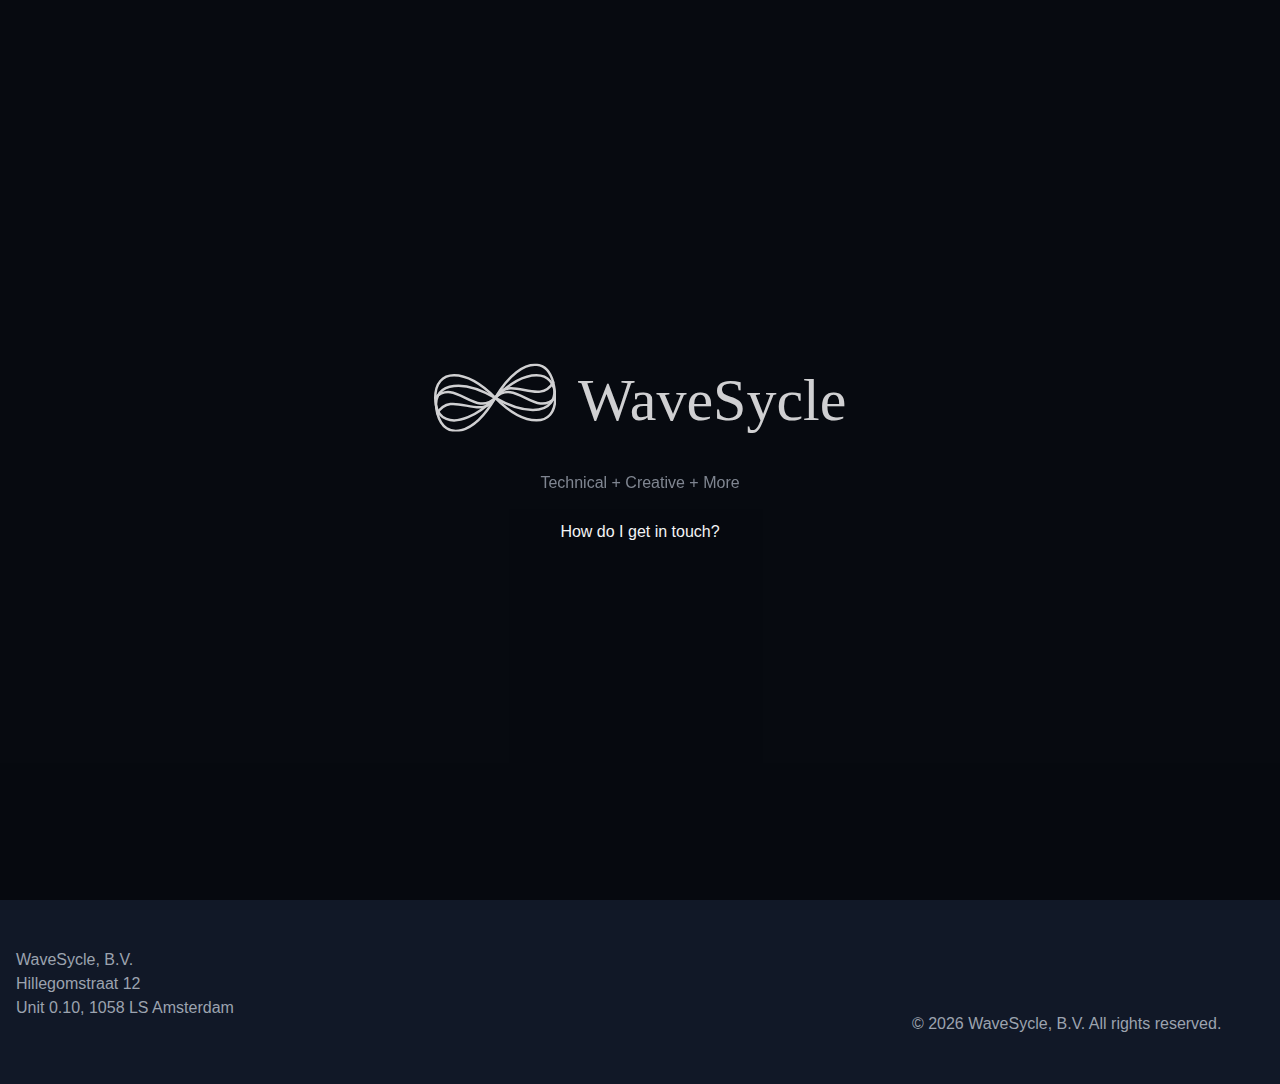
==== commit 2def99de: "Update website: Sat Apr 12 15:52:41 CEST 2025" ====
--- a/index.html
+++ b/index.html
@@ -1,18 +1,18 @@
 <!DOCTYPE html><html><head><meta charset="utf-8">
 <meta name="viewport" content="width=device-width, initial-scale=1">
-<style>*,::backdrop,:after,:before{--tw-border-spacing-x:0;--tw-border-spacing-y:0;--tw-translate-x:0;--tw-translate-y:0;--tw-rotate:0;--tw-skew-x:0;--tw-skew-y:0;--tw-scale-x:1;--tw-scale-y:1;--tw-pan-x: ;--tw-pan-y: ;--tw-pinch-zoom: ;--tw-scroll-snap-strictness:proximity;--tw-gradient-from-position: ;--tw-gradient-via-position: ;--tw-gradient-to-position: ;--tw-ordinal: ;--tw-slashed-zero: ;--tw-numeric-figure: ;--tw-numeric-spacing: ;--tw-numeric-fraction: ;--tw-ring-inset: ;--tw-ring-offset-width:0px;--tw-ring-offset-color:#fff;--tw-ring-color:#3b82f680;--tw-ring-offset-shadow:0 0 #0000;--tw-ring-shadow:0 0 #0000;--tw-shadow:0 0 #0000;--tw-shadow-colored:0 0 #0000;--tw-blur: ;--tw-brightness: ;--tw-contrast: ;--tw-grayscale: ;--tw-hue-rotate: ;--tw-invert: ;--tw-saturate: ;--tw-sepia: ;--tw-drop-shadow: ;--tw-backdrop-blur: ;--tw-backdrop-brightness: ;--tw-backdrop-contrast: ;--tw-backdrop-grayscale: ;--tw-backdrop-hue-rotate: ;--tw-backdrop-invert: ;--tw-backdrop-opacity: ;--tw-backdrop-saturate: ;--tw-backdrop-sepia: ;--tw-contain-size: ;--tw-contain-layout: ;--tw-contain-paint: ;--tw-contain-style: }/*! tailwindcss v3.4.17 | MIT License | https://tailwindcss.com*/*,:after,:before{border:0 solid #e5e7eb;box-sizing:border-box}:after,:before{--tw-content:""}:host,html{line-height:1.5;-webkit-text-size-adjust:100%;font-family:ui-sans-serif,system-ui,sans-serif,Apple Color Emoji,Segoe UI Emoji,Segoe UI Symbol,Noto Color Emoji;font-feature-settings:normal;font-variation-settings:normal;-moz-tab-size:4;tab-size:4;-webkit-tap-highlight-color:transparent}body{line-height:inherit;margin:0}hr{border-top-width:1px;color:inherit;height:0}abbr:where([title]){-webkit-text-decoration:underline dotted;text-decoration:underline dotted}h1,h2,h3,h4,h5,h6{font-size:inherit;font-weight:inherit}a{color:inherit;text-decoration:inherit}b,strong{font-weight:bolder}code,kbd,pre,samp{font-family:ui-monospace,SFMono-Regular,Menlo,Monaco,Consolas,Liberation Mono,Courier New,monospace;font-feature-settings:normal;font-size:1em;font-variation-settings:normal}small{font-size:80%}sub,sup{font-size:75%;line-height:0;position:relative;vertical-align:initial}sub{bottom:-.25em}sup{top:-.5em}table{border-collapse:collapse;border-color:inherit;text-indent:0}button,input,optgroup,select,textarea{color:inherit;font-family:inherit;font-feature-settings:inherit;font-size:100%;font-variation-settings:inherit;font-weight:inherit;letter-spacing:inherit;line-height:inherit;margin:0;padding:0}button,select{text-transform:none}button,input:where([type=button]),input:where([type=reset]),input:where([type=submit]){-webkit-appearance:button;background-color:initial;background-image:none}:-moz-focusring{outline:auto}:-moz-ui-invalid{box-shadow:none}progress{vertical-align:initial}::-webkit-inner-spin-button,::-webkit-outer-spin-button{height:auto}[type=search]{-webkit-appearance:textfield;outline-offset:-2px}::-webkit-search-decoration{-webkit-appearance:none}::-webkit-file-upload-button{-webkit-appearance:button;font:inherit}summary{display:list-item}blockquote,dd,dl,figure,h1,h2,h3,h4,h5,h6,hr,p,pre{margin:0}fieldset{margin:0}fieldset,legend{padding:0}menu,ol,ul{list-style:none;margin:0;padding:0}dialog{padding:0}textarea{resize:vertical}input::placeholder,textarea::placeholder{color:#9ca3af;opacity:1}[role=button],button{cursor:pointer}:disabled{cursor:default}audio,canvas,embed,iframe,img,object,svg,video{display:block;vertical-align:middle}img,video{height:auto;max-width:100%}[hidden]:where(:not([hidden=until-found])){display:none}.container{width:100%}@media (min-width:640px){.container{max-width:640px}}@media (min-width:768px){.container{max-width:768px}}@media (min-width:1024px){.container{max-width:1024px}}@media (min-width:1280px){.container{max-width:1280px}}@media (min-width:1536px){.container{max-width:1536px}}.visible{visibility:visible}.fixed{position:fixed}.absolute{position:absolute}.relative{position:relative}.inset-0{top:0;right:0;bottom:0;left:0}.left-0{left:0}.right-0{right:0}.top-full{top:100%}.z-50{z-index:50}.mx-auto{margin-left:auto;margin-right:auto}.mb-1{margin-bottom:.25rem}.mb-12{margin-bottom:3rem}.mb-4{margin-bottom:1rem}.mb-6{margin-bottom:1.5rem}.mb-8{margin-bottom:2rem}.mr-2{margin-right:.5rem}.mt-10{margin-top:2.5rem}.mt-8{margin-top:2rem}.block{display:block}.flex{display:flex}.grid{display:grid}.hidden{display:none}.h-0\.5{height:.125rem}.h-5{height:1.25rem}.h-64{height:16rem}.h-full{height:100%}.min-h-screen{min-height:100vh}.w-5{width:1.25rem}.w-6{width:1.5rem}.w-full{width:100%}.max-w-2xl{max-width:42rem}.max-w-3xl{max-width:48rem}.flex-grow{flex-grow:1}.origin-top{transform-origin:top}.scale-100{--tw-scale-x:1;--tw-scale-y:1}.scale-100,.scale-95{transform:translate(var(--tw-translate-x),var(--tw-translate-y)) rotate(var(--tw-rotate)) skew(var(--tw-skew-x)) skewY(var(--tw-skew-y)) scaleX(var(--tw-scale-x)) scaleY(var(--tw-scale-y))}.scale-95{--tw-scale-x:.95;--tw-scale-y:.95}.transform{transform:translate(var(--tw-translate-x),var(--tw-translate-y)) rotate(var(--tw-rotate)) skew(var(--tw-skew-x)) skewY(var(--tw-skew-y)) scaleX(var(--tw-scale-x)) scaleY(var(--tw-scale-y))}.grid-cols-1{grid-template-columns:repeat(1,minmax(0,1fr))}.flex-col{flex-direction:column}.items-center{align-items:center}.justify-center{justify-content:center}.justify-between{justify-content:space-between}.gap-12{gap:3rem}.gap-8{gap:2rem}.space-x-4>:not([hidden])~:not([hidden]){--tw-space-x-reverse:0;margin-left:calc(1rem*(1 - var(--tw-space-x-reverse)));margin-right:calc(1rem*var(--tw-space-x-reverse))}.space-x-8>:not([hidden])~:not([hidden]){--tw-space-x-reverse:0;margin-left:calc(2rem*(1 - var(--tw-space-x-reverse)));margin-right:calc(2rem*var(--tw-space-x-reverse))}.space-y-2>:not([hidden])~:not([hidden]){--tw-space-y-reverse:0;margin-bottom:calc(.5rem*var(--tw-space-y-reverse));margin-top:calc(.5rem*(1 - var(--tw-space-y-reverse)))}.overflow-hidden{overflow:hidden}.rounded-full{border-radius:9999px}.rounded-lg{border-radius:.5rem}.border{border-width:1px}.border-t{border-top-width:1px}.border-gray-800{--tw-border-opacity:1;border-color:rgb(31 41 55/var(--tw-border-opacity,1))}.border-secondary-bg{border-color:var(--secondary-bg)}.bg-black\/60{background-color:#0009}.bg-gray-900{--tw-bg-opacity:1;background-color:rgb(17 24 39/var(--tw-bg-opacity,1))}.bg-primary-bg{background-color:var(--primary-bg)}.bg-primary-text{background-color:var(--primary-text)}.bg-secondary-bg{background-color:var(--secondary-bg)}.bg-secondary-text{background-color:var(--secondary-text)}.object-cover{object-fit:cover}.p-2{padding:.5rem}.px-4{padding-left:1rem;padding-right:1rem}.px-8{padding-left:2rem;padding-right:2rem}.py-12{padding-bottom:3rem;padding-top:3rem}.py-2{padding-bottom:.5rem;padding-top:.5rem}.py-24{padding-bottom:6rem;padding-top:6rem}.py-3{padding-bottom:.75rem;padding-top:.75rem}.py-4{padding-bottom:1rem;padding-top:1rem}.pt-8{padding-top:2rem}.text-center{text-align:center}.font-serif{font-family:ui-serif,Georgia,Cambria,Times New Roman,Times,serif}.text-2xl{font-size:1.5rem;line-height:2rem}.text-3xl{font-size:1.875rem;line-height:2.25rem}.text-4xl{font-size:2.25rem;line-height:2.5rem}.text-6xl{font-size:3.75rem;line-height:1}.text-lg{font-size:1.125rem}.text-lg,.text-xl{line-height:1.75rem}.text-xl{font-size:1.25rem}.font-bold{font-weight:700}.font-medium{font-weight:500}.italic{font-style:italic}.text-gray-400{--tw-text-opacity:1;color:rgb(156 163 175/var(--tw-text-opacity,1))}.text-gray-600{--tw-text-opacity:1;color:rgb(75 85 99/var(--tw-text-opacity,1))}.text-primary-bg{color:var(--primary-bg)}.text-primary-text{color:var(--primary-text)}.text-secondary-text{color:var(--secondary-text)}.text-white{--tw-text-opacity:1;color:rgb(255 255 255/var(--tw-text-opacity,1))}.opacity-0{opacity:0}.opacity-100{opacity:1}.shadow-lg{--tw-shadow:0 10px 15px -3px #0000001a,0 4px 6px -4px #0000001a;--tw-shadow-colored:0 10px 15px -3px var(--tw-shadow-color),0 4px 6px -4px var(--tw-shadow-color)}.shadow-lg,.shadow-md{box-shadow:var(--tw-ring-offset-shadow,0 0 #0000),var(--tw-ring-shadow,0 0 #0000),var(--tw-shadow)}.shadow-md{--tw-shadow:0 4px 6px -1px #0000001a,0 2px 4px -2px #0000001a;--tw-shadow-colored:0 4px 6px -1px var(--tw-shadow-color),0 2px 4px -2px var(--tw-shadow-color)}.shadow-xl{--tw-shadow:0 20px 25px -5px #0000001a,0 8px 10px -6px #0000001a;--tw-shadow-colored:0 20px 25px -5px var(--tw-shadow-color),0 8px 10px -6px var(--tw-shadow-color);box-shadow:var(--tw-ring-offset-shadow,0 0 #0000),var(--tw-ring-shadow,0 0 #0000),var(--tw-shadow)}.transition{transition-duration:.15s;transition-property:color,background-color,border-color,text-decoration-color,fill,stroke,opacity,box-shadow,transform,filter,-webkit-backdrop-filter;transition-property:color,background-color,border-color,text-decoration-color,fill,stroke,opacity,box-shadow,transform,filter,backdrop-filter;transition-property:color,background-color,border-color,text-decoration-color,fill,stroke,opacity,box-shadow,transform,filter,backdrop-filter,-webkit-backdrop-filter;transition-timing-function:cubic-bezier(.4,0,.2,1)}.transition-all{transition-duration:.15s;transition-property:all;transition-timing-function:cubic-bezier(.4,0,.2,1)}.transition-colors{transition-duration:.15s;transition-property:color,background-color,border-color,text-decoration-color,fill,stroke;transition-timing-function:cubic-bezier(.4,0,.2,1)}.transition-opacity{transition-duration:.15s;transition-property:opacity;transition-timing-function:cubic-bezier(.4,0,.2,1)}.duration-100{transition-duration:.1s}.duration-1000{transition-duration:1s}.duration-200{transition-duration:.2s}.duration-300{transition-duration:.3s}.ease-in{transition-timing-function:cubic-bezier(.4,0,1,1)}.ease-out{transition-timing-function:cubic-bezier(0,0,.2,1)}.hover\:border-accent-hover:hover{border-color:var(--accent-hover)}.hover\:border-primary-text:hover{border-color:var(--primary-text)}.hover\:bg-accent:hover{background-color:var(--accent)}.hover\:bg-primary-text:hover{background-color:var(--primary-text)}.hover\:bg-secondary-bg:hover{background-color:var(--secondary-bg)}.hover\:text-primary-bg:hover{color:var(--primary-bg)}.hover\:text-primary-text:hover{color:var(--primary-text)}.hover\:text-white:hover{--tw-text-opacity:1;color:rgb(255 255 255/var(--tw-text-opacity,1))}@media (min-width:768px){.md\:flex{display:flex}.md\:hidden{display:none}.md\:grid-cols-3{grid-template-columns:repeat(3,minmax(0,1fr))}.md\:text-2xl{font-size:1.5rem;line-height:2rem}.md\:text-4xl{font-size:2.25rem;line-height:2.5rem}.md\:text-6xl{font-size:3.75rem;line-height:1}}</style>
-<style>@tailwind base;@tailwind components;@tailwind utilities;body{background-color:var(--primary-bg)}*,:after,:before{--tw-border-spacing-x:0;--tw-border-spacing-y:0;--tw-translate-x:0;--tw-translate-y:0;--tw-rotate:0;--tw-skew-x:0;--tw-skew-y:0;--tw-scale-x:1;--tw-scale-y:1;--tw-pan-x: ;--tw-pan-y: ;--tw-pinch-zoom: ;--tw-scroll-snap-strictness:proximity;--tw-gradient-from-position: ;--tw-gradient-via-position: ;--tw-gradient-to-position: ;--tw-ordinal: ;--tw-slashed-zero: ;--tw-numeric-figure: ;--tw-numeric-spacing: ;--tw-numeric-fraction: ;--tw-ring-inset: ;--tw-ring-offset-width:0px;--tw-ring-offset-color:#fff;--tw-ring-color:rgba(59,130,246,.5);--tw-ring-offset-shadow:0 0 #0000;--tw-ring-shadow:0 0 #0000;--tw-shadow:0 0 #0000;--tw-shadow-colored:0 0 #0000;--tw-blur: ;--tw-brightness: ;--tw-contrast: ;--tw-grayscale: ;--tw-hue-rotate: ;--tw-invert: ;--tw-saturate: ;--tw-sepia: ;--tw-drop-shadow: ;--tw-backdrop-blur: ;--tw-backdrop-brightness: ;--tw-backdrop-contrast: ;--tw-backdrop-grayscale: ;--tw-backdrop-hue-rotate: ;--tw-backdrop-invert: ;--tw-backdrop-opacity: ;--tw-backdrop-saturate: ;--tw-backdrop-sepia: ;--tw-contain-size: ;--tw-contain-layout: ;--tw-contain-paint: ;--tw-contain-style: }::backdrop{--tw-border-spacing-x:0;--tw-border-spacing-y:0;--tw-translate-x:0;--tw-translate-y:0;--tw-rotate:0;--tw-skew-x:0;--tw-skew-y:0;--tw-scale-x:1;--tw-scale-y:1;--tw-pan-x: ;--tw-pan-y: ;--tw-pinch-zoom: ;--tw-scroll-snap-strictness:proximity;--tw-gradient-from-position: ;--tw-gradient-via-position: ;--tw-gradient-to-position: ;--tw-ordinal: ;--tw-slashed-zero: ;--tw-numeric-figure: ;--tw-numeric-spacing: ;--tw-numeric-fraction: ;--tw-ring-inset: ;--tw-ring-offset-width:0px;--tw-ring-offset-color:#fff;--tw-ring-color:rgba(59,130,246,.5);--tw-ring-offset-shadow:0 0 #0000;--tw-ring-shadow:0 0 #0000;--tw-shadow:0 0 #0000;--tw-shadow-colored:0 0 #0000;--tw-blur: ;--tw-brightness: ;--tw-contrast: ;--tw-grayscale: ;--tw-hue-rotate: ;--tw-invert: ;--tw-saturate: ;--tw-sepia: ;--tw-drop-shadow: ;--tw-backdrop-blur: ;--tw-backdrop-brightness: ;--tw-backdrop-contrast: ;--tw-backdrop-grayscale: ;--tw-backdrop-hue-rotate: ;--tw-backdrop-invert: ;--tw-backdrop-opacity: ;--tw-backdrop-saturate: ;--tw-backdrop-sepia: ;--tw-contain-size: ;--tw-contain-layout: ;--tw-contain-paint: ;--tw-contain-style: }/*! tailwindcss v3.4.17 | MIT License | https://tailwindcss.com*/*,:after,:before{border:0 solid #e5e7eb;box-sizing:border-box}:after,:before{--tw-content:""}:host,html{line-height:1.5;-webkit-text-size-adjust:100%;font-family:ui-sans-serif,system-ui,sans-serif,Apple Color Emoji,Segoe UI Emoji,Segoe UI Symbol,Noto Color Emoji;font-feature-settings:normal;font-variation-settings:normal;-moz-tab-size:4;-o-tab-size:4;tab-size:4;-webkit-tap-highlight-color:transparent}body{line-height:inherit;margin:0}hr{border-top-width:1px;color:inherit;height:0}abbr:where([title]){-webkit-text-decoration:underline dotted;text-decoration:underline dotted}h1,h2,h3,h4,h5,h6{font-size:inherit;font-weight:inherit}a{color:inherit;text-decoration:inherit}b,strong{font-weight:bolder}code,kbd,pre,samp{font-family:ui-monospace,SFMono-Regular,Menlo,Monaco,Consolas,Liberation Mono,Courier New,monospace;font-feature-settings:normal;font-size:1em;font-variation-settings:normal}small{font-size:80%}sub,sup{font-size:75%;line-height:0;position:relative;vertical-align:baseline}sub{bottom:-.25em}sup{top:-.5em}table{border-collapse:collapse;border-color:inherit;text-indent:0}button,input,optgroup,select,textarea{color:inherit;font-family:inherit;font-feature-settings:inherit;font-size:100%;font-variation-settings:inherit;font-weight:inherit;letter-spacing:inherit;line-height:inherit;margin:0;padding:0}button,select{text-transform:none}button,input:where([type=button]),input:where([type=reset]),input:where([type=submit]){-webkit-appearance:button;background-color:transparent;background-image:none}:-moz-focusring{outline:auto}:-moz-ui-invalid{box-shadow:none}progress{vertical-align:baseline}::-webkit-inner-spin-button,::-webkit-outer-spin-button{height:auto}[type=search]{-webkit-appearance:textfield;outline-offset:-2px}::-webkit-search-decoration{-webkit-appearance:none}::-webkit-file-upload-button{-webkit-appearance:button;font:inherit}summary{display:list-item}blockquote,dd,dl,figure,h1,h2,h3,h4,h5,h6,hr,p,pre{margin:0}fieldset{margin:0}fieldset,legend{padding:0}menu,ol,ul{list-style:none;margin:0;padding:0}dialog{padding:0}textarea{resize:vertical}input::-moz-placeholder,textarea::-moz-placeholder{color:#9ca3af;opacity:1}input::placeholder,textarea::placeholder{color:#9ca3af;opacity:1}[role=button],button{cursor:pointer}:disabled{cursor:default}audio,canvas,embed,iframe,img,object,svg,video{display:block;vertical-align:middle}img,video{height:auto;max-width:100%}[hidden]:where(:not([hidden=until-found])){display:none}:root{--primary-bg:#111827;--secondary-bg:#1f2937;--primary-text:#f3f4f6;--secondary-text:#9ca3af;--accent:#94a3b8;--accent-hover:#64748b}.light{--primary-bg:#fff;--secondary-bg:#f3f4f6;--primary-text:#111827;--secondary-text:#4b5563;--accent:#475569;--accent-hover:#334155}html{background-color:var(--background-primary);color:var(--text-primary);font-family:Inter,sans-serif;transition-duration:.3s;transition-property:color,background-color,border-color,text-decoration-color,fill,stroke;transition-timing-function:cubic-bezier(.4,0,.2,1)}.font-serif,h1,h2,h3,h4,h5,h6{font-family:Cormorant Garamond,serif}.container{width:100%}@media (min-width:640px){.container{max-width:640px}}@media (min-width:768px){.container{max-width:768px}}@media (min-width:1024px){.container{max-width:1024px}}@media (min-width:1280px){.container{max-width:1280px}}@media (min-width:1536px){.container{max-width:1536px}}.visible{visibility:visible}.fixed{position:fixed}.absolute{position:absolute}.relative{position:relative}.inset-0{top:0;right:0;bottom:0;left:0}.left-0{left:0}.right-0{right:0}.top-full{top:100%}.z-50{z-index:50}.mx-auto{margin-left:auto;margin-right:auto}.mb-1{margin-bottom:.25rem}.mb-12{margin-bottom:3rem}.mb-4{margin-bottom:1rem}.mb-6{margin-bottom:1.5rem}.mb-8{margin-bottom:2rem}.mr-2{margin-right:.5rem}.mt-10{margin-top:2.5rem}.mt-8{margin-top:2rem}.block{display:block}.flex{display:flex}.grid{display:grid}.hidden{display:none}.h-0\.5{height:.125rem}.h-5{height:1.25rem}.h-64{height:16rem}.h-full{height:100%}.min-h-screen{min-height:100vh}.w-5{width:1.25rem}.w-6{width:1.5rem}.w-full{width:100%}.max-w-2xl{max-width:42rem}.max-w-3xl{max-width:48rem}.flex-grow{flex-grow:1}.origin-top{transform-origin:top}.scale-100{--tw-scale-x:1;--tw-scale-y:1}.scale-100,.scale-95{transform:translate(var(--tw-translate-x),var(--tw-translate-y)) rotate(var(--tw-rotate)) skew(var(--tw-skew-x)) skewY(var(--tw-skew-y)) scaleX(var(--tw-scale-x)) scaleY(var(--tw-scale-y))}.scale-95{--tw-scale-x:.95;--tw-scale-y:.95}.transform{transform:translate(var(--tw-translate-x),var(--tw-translate-y)) rotate(var(--tw-rotate)) skew(var(--tw-skew-x)) skewY(var(--tw-skew-y)) scaleX(var(--tw-scale-x)) scaleY(var(--tw-scale-y))}.grid-cols-1{grid-template-columns:repeat(1,minmax(0,1fr))}.flex-col{flex-direction:column}.items-center{align-items:center}.justify-center{justify-content:center}.justify-between{justify-content:space-between}.gap-12{gap:3rem}.gap-8{gap:2rem}.space-x-4>:not([hidden])~:not([hidden]){--tw-space-x-reverse:0;margin-left:calc(1rem*(1 - var(--tw-space-x-reverse)));margin-right:calc(1rem*var(--tw-space-x-reverse))}.space-x-8>:not([hidden])~:not([hidden]){--tw-space-x-reverse:0;margin-left:calc(2rem*(1 - var(--tw-space-x-reverse)));margin-right:calc(2rem*var(--tw-space-x-reverse))}.space-y-2>:not([hidden])~:not([hidden]){--tw-space-y-reverse:0;margin-bottom:calc(.5rem*var(--tw-space-y-reverse));margin-top:calc(.5rem*(1 - var(--tw-space-y-reverse)))}.overflow-hidden{overflow:hidden}.rounded-full{border-radius:9999px}.rounded-lg{border-radius:.5rem}.border{border-width:1px}.border-t{border-top-width:1px}.border-gray-800{--tw-border-opacity:1;border-color:rgb(31 41 55/var(--tw-border-opacity,1))}.border-secondary-bg{border-color:var(--secondary-bg)}.bg-black\/60{background-color:#0009}.bg-gray-900{--tw-bg-opacity:1;background-color:rgb(17 24 39/var(--tw-bg-opacity,1))}.bg-primary-bg{background-color:var(--primary-bg)}.bg-primary-text{background-color:var(--primary-text)}.bg-secondary-bg{background-color:var(--secondary-bg)}.bg-secondary-text{background-color:var(--secondary-text)}.object-cover{-o-object-fit:cover;object-fit:cover}.p-2{padding:.5rem}.px-4{padding-left:1rem;padding-right:1rem}.px-8{padding-left:2rem;padding-right:2rem}.py-12{padding-bottom:3rem;padding-top:3rem}.py-2{padding-bottom:.5rem;padding-top:.5rem}.py-24{padding-bottom:6rem;padding-top:6rem}.py-3{padding-bottom:.75rem;padding-top:.75rem}.py-4{padding-bottom:1rem;padding-top:1rem}.pt-8{padding-top:2rem}.text-center{text-align:center}.font-serif{font-family:ui-serif,Georgia,Cambria,Times New Roman,Times,serif}.text-2xl{font-size:1.5rem;line-height:2rem}.text-3xl{font-size:1.875rem;line-height:2.25rem}.text-4xl{font-size:2.25rem;line-height:2.5rem}.text-6xl{font-size:3.75rem;line-height:1}.text-lg{font-size:1.125rem}.text-lg,.text-xl{line-height:1.75rem}.text-xl{font-size:1.25rem}.font-bold{font-weight:700}.font-medium{font-weight:500}.italic{font-style:italic}.text-gray-400{--tw-text-opacity:1;color:rgb(156 163 175/var(--tw-text-opacity,1))}.text-gray-600{--tw-text-opacity:1;color:rgb(75 85 99/var(--tw-text-opacity,1))}.text-primary-bg{color:var(--primary-bg)}.text-primary-text{color:var(--primary-text)}.text-secondary-text{color:var(--secondary-text)}.text-white{--tw-text-opacity:1;color:rgb(255 255 255/var(--tw-text-opacity,1))}.opacity-0{opacity:0}.opacity-100{opacity:1}.shadow-lg{--tw-shadow:0 10px 15px -3px rgba(0,0,0,.1),0 4px 6px -4px rgba(0,0,0,.1);--tw-shadow-colored:0 10px 15px -3px var(--tw-shadow-color),0 4px 6px -4px var(--tw-shadow-color)}.shadow-lg,.shadow-md{box-shadow:var(--tw-ring-offset-shadow,0 0 #0000),var(--tw-ring-shadow,0 0 #0000),var(--tw-shadow)}.shadow-md{--tw-shadow:0 4px 6px -1px rgba(0,0,0,.1),0 2px 4px -2px rgba(0,0,0,.1);--tw-shadow-colored:0 4px 6px -1px var(--tw-shadow-color),0 2px 4px -2px var(--tw-shadow-color)}.shadow-xl{--tw-shadow:0 20px 25px -5px rgba(0,0,0,.1),0 8px 10px -6px rgba(0,0,0,.1);--tw-shadow-colored:0 20px 25px -5px var(--tw-shadow-color),0 8px 10px -6px var(--tw-shadow-color);box-shadow:var(--tw-ring-offset-shadow,0 0 #0000),var(--tw-ring-shadow,0 0 #0000),var(--tw-shadow)}.transition{transition-duration:.15s;transition-property:color,background-color,border-color,text-decoration-color,fill,stroke,opacity,box-shadow,transform,filter,-webkit-backdrop-filter;transition-property:color,background-color,border-color,text-decoration-color,fill,stroke,opacity,box-shadow,transform,filter,backdrop-filter;transition-property:color,background-color,border-color,text-decoration-color,fill,stroke,opacity,box-shadow,transform,filter,backdrop-filter,-webkit-backdrop-filter;transition-timing-function:cubic-bezier(.4,0,.2,1)}.transition-all{transition-duration:.15s;transition-property:all;transition-timing-function:cubic-bezier(.4,0,.2,1)}.transition-colors{transition-duration:.15s;transition-property:color,background-color,border-color,text-decoration-color,fill,stroke;transition-timing-function:cubic-bezier(.4,0,.2,1)}.transition-opacity{transition-duration:.15s;transition-property:opacity;transition-timing-function:cubic-bezier(.4,0,.2,1)}.duration-100{transition-duration:.1s}.duration-1000{transition-duration:1s}.duration-200{transition-duration:.2s}.duration-300{transition-duration:.3s}.ease-in{transition-timing-function:cubic-bezier(.4,0,1,1)}.ease-out{transition-timing-function:cubic-bezier(0,0,.2,1)}html{scroll-behavior:smooth}.fade-enter-active,.fade-leave-active{transition:opacity 2.5s ease}.fade-enter-from,.fade-leave-to{opacity:0}[v-cloak]{display:none}.hover\:border-accent-hover:hover{border-color:var(--accent-hover)}.hover\:border-primary-text:hover{border-color:var(--primary-text)}.hover\:bg-accent:hover{background-color:var(--accent)}.hover\:bg-primary-text:hover{background-color:var(--primary-text)}.hover\:bg-secondary-bg:hover{background-color:var(--secondary-bg)}.hover\:text-primary-bg:hover{color:var(--primary-bg)}.hover\:text-primary-text:hover{color:var(--primary-text)}.hover\:text-white:hover{--tw-text-opacity:1;color:rgb(255 255 255/var(--tw-text-opacity,1))}@media (min-width:768px){.md\:flex{display:flex}.md\:hidden{display:none}.md\:grid-cols-3{grid-template-columns:repeat(3,minmax(0,1fr))}.md\:text-2xl{font-size:1.5rem;line-height:2rem}.md\:text-4xl{font-size:2.25rem;line-height:2.5rem}.md\:text-6xl{font-size:3.75rem;line-height:1}}</style>
-<style>[v-cloak][data-v-b7d86eec]{display:none}.hover-pointer[data-v-b7d86eec]:hover{cursor:pointer}.content-max-width[data-v-b7d86eec]{margin-left:auto;margin-right:auto;max-width:500px}</style>
-<link rel="preload" as="fetch" crossorigin="anonymous" href="/_payload.json?c64e0920-36fe-498d-906c-3932972cdc6d">
-<link rel="modulepreload" as="script" crossorigin href="/_nuxt/DCTJvt1v.js">
-<link rel="modulepreload" as="script" crossorigin href="/_nuxt/CNX-huW-.js">
-<link rel="modulepreload" as="script" crossorigin href="/_nuxt/Di7Xq6Q-.js">
-<link rel="modulepreload" as="script" crossorigin href="/_nuxt/5b3T1WDA.js">
+<style>*,::backdrop,:after,:before{--tw-border-spacing-x:0;--tw-border-spacing-y:0;--tw-translate-x:0;--tw-translate-y:0;--tw-rotate:0;--tw-skew-x:0;--tw-skew-y:0;--tw-scale-x:1;--tw-scale-y:1;--tw-pan-x: ;--tw-pan-y: ;--tw-pinch-zoom: ;--tw-scroll-snap-strictness:proximity;--tw-gradient-from-position: ;--tw-gradient-via-position: ;--tw-gradient-to-position: ;--tw-ordinal: ;--tw-slashed-zero: ;--tw-numeric-figure: ;--tw-numeric-spacing: ;--tw-numeric-fraction: ;--tw-ring-inset: ;--tw-ring-offset-width:0px;--tw-ring-offset-color:#fff;--tw-ring-color:#3b82f680;--tw-ring-offset-shadow:0 0 #0000;--tw-ring-shadow:0 0 #0000;--tw-shadow:0 0 #0000;--tw-shadow-colored:0 0 #0000;--tw-blur: ;--tw-brightness: ;--tw-contrast: ;--tw-grayscale: ;--tw-hue-rotate: ;--tw-invert: ;--tw-saturate: ;--tw-sepia: ;--tw-drop-shadow: ;--tw-backdrop-blur: ;--tw-backdrop-brightness: ;--tw-backdrop-contrast: ;--tw-backdrop-grayscale: ;--tw-backdrop-hue-rotate: ;--tw-backdrop-invert: ;--tw-backdrop-opacity: ;--tw-backdrop-saturate: ;--tw-backdrop-sepia: ;--tw-contain-size: ;--tw-contain-layout: ;--tw-contain-paint: ;--tw-contain-style: }/*! tailwindcss v3.4.17 | MIT License | https://tailwindcss.com*/*,:after,:before{border:0 solid #e5e7eb;box-sizing:border-box}:after,:before{--tw-content:""}:host,html{line-height:1.5;-webkit-text-size-adjust:100%;font-family:ui-sans-serif,system-ui,sans-serif,Apple Color Emoji,Segoe UI Emoji,Segoe UI Symbol,Noto Color Emoji;font-feature-settings:normal;font-variation-settings:normal;-moz-tab-size:4;tab-size:4;-webkit-tap-highlight-color:transparent}body{line-height:inherit;margin:0}hr{border-top-width:1px;color:inherit;height:0}abbr:where([title]){-webkit-text-decoration:underline dotted;text-decoration:underline dotted}h1,h2,h3,h4,h5,h6{font-size:inherit;font-weight:inherit}a{color:inherit;text-decoration:inherit}b,strong{font-weight:bolder}code,kbd,pre,samp{font-family:ui-monospace,SFMono-Regular,Menlo,Monaco,Consolas,Liberation Mono,Courier New,monospace;font-feature-settings:normal;font-size:1em;font-variation-settings:normal}small{font-size:80%}sub,sup{font-size:75%;line-height:0;position:relative;vertical-align:initial}sub{bottom:-.25em}sup{top:-.5em}table{border-collapse:collapse;border-color:inherit;text-indent:0}button,input,optgroup,select,textarea{color:inherit;font-family:inherit;font-feature-settings:inherit;font-size:100%;font-variation-settings:inherit;font-weight:inherit;letter-spacing:inherit;line-height:inherit;margin:0;padding:0}button,select{text-transform:none}button,input:where([type=button]),input:where([type=reset]),input:where([type=submit]){-webkit-appearance:button;background-color:initial;background-image:none}:-moz-focusring{outline:auto}:-moz-ui-invalid{box-shadow:none}progress{vertical-align:initial}::-webkit-inner-spin-button,::-webkit-outer-spin-button{height:auto}[type=search]{-webkit-appearance:textfield;outline-offset:-2px}::-webkit-search-decoration{-webkit-appearance:none}::-webkit-file-upload-button{-webkit-appearance:button;font:inherit}summary{display:list-item}blockquote,dd,dl,figure,h1,h2,h3,h4,h5,h6,hr,p,pre{margin:0}fieldset{margin:0}fieldset,legend{padding:0}menu,ol,ul{list-style:none;margin:0;padding:0}dialog{padding:0}textarea{resize:vertical}input::placeholder,textarea::placeholder{color:#9ca3af;opacity:1}[role=button],button{cursor:pointer}:disabled{cursor:default}audio,canvas,embed,iframe,img,object,svg,video{display:block;vertical-align:middle}img,video{height:auto;max-width:100%}[hidden]:where(:not([hidden=until-found])){display:none}.container{width:100%}@media (min-width:640px){.container{max-width:640px}}@media (min-width:768px){.container{max-width:768px}}@media (min-width:1024px){.container{max-width:1024px}}@media (min-width:1280px){.container{max-width:1280px}}@media (min-width:1536px){.container{max-width:1536px}}.visible{visibility:visible}.fixed{position:fixed}.absolute{position:absolute}.relative{position:relative}.inset-0{top:0;right:0;bottom:0;left:0}.left-0{left:0}.right-0{right:0}.top-full{top:100%}.z-50{z-index:50}.mx-auto{margin-left:auto;margin-right:auto}.mb-1{margin-bottom:.25rem}.mb-12{margin-bottom:3rem}.mb-4{margin-bottom:1rem}.mb-6{margin-bottom:1.5rem}.mb-8{margin-bottom:2rem}.mr-2{margin-right:.5rem}.mt-10{margin-top:2.5rem}.mt-4{margin-top:1rem}.mt-8{margin-top:2rem}.block{display:block}.flex{display:flex}.grid{display:grid}.hidden{display:none}.h-0\.5{height:.125rem}.h-5{height:1.25rem}.h-64{height:16rem}.h-full{height:100%}.min-h-screen{min-height:100vh}.w-5{width:1.25rem}.w-6{width:1.5rem}.w-full{width:100%}.max-w-2xl{max-width:42rem}.max-w-3xl{max-width:48rem}.flex-grow{flex-grow:1}.origin-top{transform-origin:top}.scale-100{--tw-scale-x:1;--tw-scale-y:1}.scale-100,.scale-95{transform:translate(var(--tw-translate-x),var(--tw-translate-y)) rotate(var(--tw-rotate)) skew(var(--tw-skew-x)) skewY(var(--tw-skew-y)) scaleX(var(--tw-scale-x)) scaleY(var(--tw-scale-y))}.scale-95{--tw-scale-x:.95;--tw-scale-y:.95}.transform{transform:translate(var(--tw-translate-x),var(--tw-translate-y)) rotate(var(--tw-rotate)) skew(var(--tw-skew-x)) skewY(var(--tw-skew-y)) scaleX(var(--tw-scale-x)) scaleY(var(--tw-scale-y))}.grid-cols-1{grid-template-columns:repeat(1,minmax(0,1fr))}.flex-col{flex-direction:column}.items-center{align-items:center}.justify-center{justify-content:center}.justify-between{justify-content:space-between}.gap-12{gap:3rem}.gap-8{gap:2rem}.space-x-4>:not([hidden])~:not([hidden]){--tw-space-x-reverse:0;margin-left:calc(1rem*(1 - var(--tw-space-x-reverse)));margin-right:calc(1rem*var(--tw-space-x-reverse))}.space-x-8>:not([hidden])~:not([hidden]){--tw-space-x-reverse:0;margin-left:calc(2rem*(1 - var(--tw-space-x-reverse)));margin-right:calc(2rem*var(--tw-space-x-reverse))}.space-y-2>:not([hidden])~:not([hidden]){--tw-space-y-reverse:0;margin-bottom:calc(.5rem*var(--tw-space-y-reverse));margin-top:calc(.5rem*(1 - var(--tw-space-y-reverse)))}.overflow-hidden{overflow:hidden}.rounded-full{border-radius:9999px}.rounded-lg{border-radius:.5rem}.border{border-width:1px}.border-t{border-top-width:1px}.border-gray-800{--tw-border-opacity:1;border-color:rgb(31 41 55/var(--tw-border-opacity,1))}.border-secondary-bg{border-color:var(--secondary-bg)}.bg-black\/60{background-color:#0009}.bg-gray-900{--tw-bg-opacity:1;background-color:rgb(17 24 39/var(--tw-bg-opacity,1))}.bg-primary-bg{background-color:var(--primary-bg)}.bg-primary-text{background-color:var(--primary-text)}.bg-secondary-bg{background-color:var(--secondary-bg)}.bg-secondary-text{background-color:var(--secondary-text)}.object-cover{object-fit:cover}.p-2{padding:.5rem}.px-4{padding-left:1rem;padding-right:1rem}.px-8{padding-left:2rem;padding-right:2rem}.py-12{padding-bottom:3rem;padding-top:3rem}.py-2{padding-bottom:.5rem;padding-top:.5rem}.py-24{padding-bottom:6rem;padding-top:6rem}.py-3{padding-bottom:.75rem;padding-top:.75rem}.py-4{padding-bottom:1rem;padding-top:1rem}.pt-8{padding-top:2rem}.text-center{text-align:center}.font-serif{font-family:ui-serif,Georgia,Cambria,Times New Roman,Times,serif}.text-2xl{font-size:1.5rem;line-height:2rem}.text-3xl{font-size:1.875rem;line-height:2.25rem}.text-4xl{font-size:2.25rem;line-height:2.5rem}.text-6xl{font-size:3.75rem;line-height:1}.text-lg{font-size:1.125rem}.text-lg,.text-xl{line-height:1.75rem}.text-xl{font-size:1.25rem}.font-bold{font-weight:700}.font-medium{font-weight:500}.italic{font-style:italic}.text-gray-400{--tw-text-opacity:1;color:rgb(156 163 175/var(--tw-text-opacity,1))}.text-gray-600{--tw-text-opacity:1;color:rgb(75 85 99/var(--tw-text-opacity,1))}.text-primary-bg{color:var(--primary-bg)}.text-primary-text{color:var(--primary-text)}.text-secondary-text{color:var(--secondary-text)}.text-white{--tw-text-opacity:1;color:rgb(255 255 255/var(--tw-text-opacity,1))}.opacity-0{opacity:0}.opacity-100{opacity:1}.shadow-lg{--tw-shadow:0 10px 15px -3px #0000001a,0 4px 6px -4px #0000001a;--tw-shadow-colored:0 10px 15px -3px var(--tw-shadow-color),0 4px 6px -4px var(--tw-shadow-color)}.shadow-lg,.shadow-md{box-shadow:var(--tw-ring-offset-shadow,0 0 #0000),var(--tw-ring-shadow,0 0 #0000),var(--tw-shadow)}.shadow-md{--tw-shadow:0 4px 6px -1px #0000001a,0 2px 4px -2px #0000001a;--tw-shadow-colored:0 4px 6px -1px var(--tw-shadow-color),0 2px 4px -2px var(--tw-shadow-color)}.shadow-xl{--tw-shadow:0 20px 25px -5px #0000001a,0 8px 10px -6px #0000001a;--tw-shadow-colored:0 20px 25px -5px var(--tw-shadow-color),0 8px 10px -6px var(--tw-shadow-color);box-shadow:var(--tw-ring-offset-shadow,0 0 #0000),var(--tw-ring-shadow,0 0 #0000),var(--tw-shadow)}.transition{transition-duration:.15s;transition-property:color,background-color,border-color,text-decoration-color,fill,stroke,opacity,box-shadow,transform,filter,-webkit-backdrop-filter;transition-property:color,background-color,border-color,text-decoration-color,fill,stroke,opacity,box-shadow,transform,filter,backdrop-filter;transition-property:color,background-color,border-color,text-decoration-color,fill,stroke,opacity,box-shadow,transform,filter,backdrop-filter,-webkit-backdrop-filter;transition-timing-function:cubic-bezier(.4,0,.2,1)}.transition-all{transition-duration:.15s;transition-property:all;transition-timing-function:cubic-bezier(.4,0,.2,1)}.transition-colors{transition-duration:.15s;transition-property:color,background-color,border-color,text-decoration-color,fill,stroke;transition-timing-function:cubic-bezier(.4,0,.2,1)}.transition-opacity{transition-duration:.15s;transition-property:opacity;transition-timing-function:cubic-bezier(.4,0,.2,1)}.duration-100{transition-duration:.1s}.duration-1000{transition-duration:1s}.duration-200{transition-duration:.2s}.duration-300{transition-duration:.3s}.ease-in{transition-timing-function:cubic-bezier(.4,0,1,1)}.ease-out{transition-timing-function:cubic-bezier(0,0,.2,1)}.hover\:border-accent-hover:hover{border-color:var(--accent-hover)}.hover\:border-primary-text:hover{border-color:var(--primary-text)}.hover\:bg-accent:hover{background-color:var(--accent)}.hover\:bg-primary-text:hover{background-color:var(--primary-text)}.hover\:bg-secondary-bg:hover{background-color:var(--secondary-bg)}.hover\:text-primary-bg:hover{color:var(--primary-bg)}.hover\:text-primary-text:hover{color:var(--primary-text)}.hover\:text-white:hover{--tw-text-opacity:1;color:rgb(255 255 255/var(--tw-text-opacity,1))}@media (min-width:768px){.md\:flex{display:flex}.md\:hidden{display:none}.md\:grid-cols-3{grid-template-columns:repeat(3,minmax(0,1fr))}.md\:text-2xl{font-size:1.5rem;line-height:2rem}.md\:text-4xl{font-size:2.25rem;line-height:2.5rem}.md\:text-6xl{font-size:3.75rem;line-height:1}}</style>
+<style>@tailwind base;@tailwind components;@tailwind utilities;body{background-color:var(--primary-bg)}*,:after,:before{--tw-border-spacing-x:0;--tw-border-spacing-y:0;--tw-translate-x:0;--tw-translate-y:0;--tw-rotate:0;--tw-skew-x:0;--tw-skew-y:0;--tw-scale-x:1;--tw-scale-y:1;--tw-pan-x: ;--tw-pan-y: ;--tw-pinch-zoom: ;--tw-scroll-snap-strictness:proximity;--tw-gradient-from-position: ;--tw-gradient-via-position: ;--tw-gradient-to-position: ;--tw-ordinal: ;--tw-slashed-zero: ;--tw-numeric-figure: ;--tw-numeric-spacing: ;--tw-numeric-fraction: ;--tw-ring-inset: ;--tw-ring-offset-width:0px;--tw-ring-offset-color:#fff;--tw-ring-color:rgba(59,130,246,.5);--tw-ring-offset-shadow:0 0 #0000;--tw-ring-shadow:0 0 #0000;--tw-shadow:0 0 #0000;--tw-shadow-colored:0 0 #0000;--tw-blur: ;--tw-brightness: ;--tw-contrast: ;--tw-grayscale: ;--tw-hue-rotate: ;--tw-invert: ;--tw-saturate: ;--tw-sepia: ;--tw-drop-shadow: ;--tw-backdrop-blur: ;--tw-backdrop-brightness: ;--tw-backdrop-contrast: ;--tw-backdrop-grayscale: ;--tw-backdrop-hue-rotate: ;--tw-backdrop-invert: ;--tw-backdrop-opacity: ;--tw-backdrop-saturate: ;--tw-backdrop-sepia: ;--tw-contain-size: ;--tw-contain-layout: ;--tw-contain-paint: ;--tw-contain-style: }::backdrop{--tw-border-spacing-x:0;--tw-border-spacing-y:0;--tw-translate-x:0;--tw-translate-y:0;--tw-rotate:0;--tw-skew-x:0;--tw-skew-y:0;--tw-scale-x:1;--tw-scale-y:1;--tw-pan-x: ;--tw-pan-y: ;--tw-pinch-zoom: ;--tw-scroll-snap-strictness:proximity;--tw-gradient-from-position: ;--tw-gradient-via-position: ;--tw-gradient-to-position: ;--tw-ordinal: ;--tw-slashed-zero: ;--tw-numeric-figure: ;--tw-numeric-spacing: ;--tw-numeric-fraction: ;--tw-ring-inset: ;--tw-ring-offset-width:0px;--tw-ring-offset-color:#fff;--tw-ring-color:rgba(59,130,246,.5);--tw-ring-offset-shadow:0 0 #0000;--tw-ring-shadow:0 0 #0000;--tw-shadow:0 0 #0000;--tw-shadow-colored:0 0 #0000;--tw-blur: ;--tw-brightness: ;--tw-contrast: ;--tw-grayscale: ;--tw-hue-rotate: ;--tw-invert: ;--tw-saturate: ;--tw-sepia: ;--tw-drop-shadow: ;--tw-backdrop-blur: ;--tw-backdrop-brightness: ;--tw-backdrop-contrast: ;--tw-backdrop-grayscale: ;--tw-backdrop-hue-rotate: ;--tw-backdrop-invert: ;--tw-backdrop-opacity: ;--tw-backdrop-saturate: ;--tw-backdrop-sepia: ;--tw-contain-size: ;--tw-contain-layout: ;--tw-contain-paint: ;--tw-contain-style: }/*! tailwindcss v3.4.17 | MIT License | https://tailwindcss.com*/*,:after,:before{border:0 solid #e5e7eb;box-sizing:border-box}:after,:before{--tw-content:""}:host,html{line-height:1.5;-webkit-text-size-adjust:100%;font-family:ui-sans-serif,system-ui,sans-serif,Apple Color Emoji,Segoe UI Emoji,Segoe UI Symbol,Noto Color Emoji;font-feature-settings:normal;font-variation-settings:normal;-moz-tab-size:4;-o-tab-size:4;tab-size:4;-webkit-tap-highlight-color:transparent}body{line-height:inherit;margin:0}hr{border-top-width:1px;color:inherit;height:0}abbr:where([title]){-webkit-text-decoration:underline dotted;text-decoration:underline dotted}h1,h2,h3,h4,h5,h6{font-size:inherit;font-weight:inherit}a{color:inherit;text-decoration:inherit}b,strong{font-weight:bolder}code,kbd,pre,samp{font-family:ui-monospace,SFMono-Regular,Menlo,Monaco,Consolas,Liberation Mono,Courier New,monospace;font-feature-settings:normal;font-size:1em;font-variation-settings:normal}small{font-size:80%}sub,sup{font-size:75%;line-height:0;position:relative;vertical-align:baseline}sub{bottom:-.25em}sup{top:-.5em}table{border-collapse:collapse;border-color:inherit;text-indent:0}button,input,optgroup,select,textarea{color:inherit;font-family:inherit;font-feature-settings:inherit;font-size:100%;font-variation-settings:inherit;font-weight:inherit;letter-spacing:inherit;line-height:inherit;margin:0;padding:0}button,select{text-transform:none}button,input:where([type=button]),input:where([type=reset]),input:where([type=submit]){-webkit-appearance:button;background-color:transparent;background-image:none}:-moz-focusring{outline:auto}:-moz-ui-invalid{box-shadow:none}progress{vertical-align:baseline}::-webkit-inner-spin-button,::-webkit-outer-spin-button{height:auto}[type=search]{-webkit-appearance:textfield;outline-offset:-2px}::-webkit-search-decoration{-webkit-appearance:none}::-webkit-file-upload-button{-webkit-appearance:button;font:inherit}summary{display:list-item}blockquote,dd,dl,figure,h1,h2,h3,h4,h5,h6,hr,p,pre{margin:0}fieldset{margin:0}fieldset,legend{padding:0}menu,ol,ul{list-style:none;margin:0;padding:0}dialog{padding:0}textarea{resize:vertical}input::-moz-placeholder,textarea::-moz-placeholder{color:#9ca3af;opacity:1}input::placeholder,textarea::placeholder{color:#9ca3af;opacity:1}[role=button],button{cursor:pointer}:disabled{cursor:default}audio,canvas,embed,iframe,img,object,svg,video{display:block;vertical-align:middle}img,video{height:auto;max-width:100%}[hidden]:where(:not([hidden=until-found])){display:none}:root{--primary-bg:#111827;--secondary-bg:#1f2937;--primary-text:#f3f4f6;--secondary-text:#9ca3af;--accent:#94a3b8;--accent-hover:#64748b}.light{--primary-bg:#fff;--secondary-bg:#f3f4f6;--primary-text:#111827;--secondary-text:#4b5563;--accent:#475569;--accent-hover:#334155}html{background-color:var(--background-primary);color:var(--text-primary);font-family:Inter,sans-serif;transition-duration:.3s;transition-property:color,background-color,border-color,text-decoration-color,fill,stroke;transition-timing-function:cubic-bezier(.4,0,.2,1)}.font-serif,h1,h2,h3,h4,h5,h6{font-family:Cormorant Garamond,serif}.container{width:100%}@media (min-width:640px){.container{max-width:640px}}@media (min-width:768px){.container{max-width:768px}}@media (min-width:1024px){.container{max-width:1024px}}@media (min-width:1280px){.container{max-width:1280px}}@media (min-width:1536px){.container{max-width:1536px}}.visible{visibility:visible}.fixed{position:fixed}.absolute{position:absolute}.relative{position:relative}.inset-0{top:0;right:0;bottom:0;left:0}.left-0{left:0}.right-0{right:0}.top-full{top:100%}.z-50{z-index:50}.mx-auto{margin-left:auto;margin-right:auto}.mb-1{margin-bottom:.25rem}.mb-12{margin-bottom:3rem}.mb-4{margin-bottom:1rem}.mb-6{margin-bottom:1.5rem}.mb-8{margin-bottom:2rem}.mr-2{margin-right:.5rem}.mt-10{margin-top:2.5rem}.mt-4{margin-top:1rem}.mt-8{margin-top:2rem}.block{display:block}.flex{display:flex}.grid{display:grid}.hidden{display:none}.h-0\.5{height:.125rem}.h-5{height:1.25rem}.h-64{height:16rem}.h-full{height:100%}.min-h-screen{min-height:100vh}.w-5{width:1.25rem}.w-6{width:1.5rem}.w-full{width:100%}.max-w-2xl{max-width:42rem}.max-w-3xl{max-width:48rem}.flex-grow{flex-grow:1}.origin-top{transform-origin:top}.scale-100{--tw-scale-x:1;--tw-scale-y:1}.scale-100,.scale-95{transform:translate(var(--tw-translate-x),var(--tw-translate-y)) rotate(var(--tw-rotate)) skew(var(--tw-skew-x)) skewY(var(--tw-skew-y)) scaleX(var(--tw-scale-x)) scaleY(var(--tw-scale-y))}.scale-95{--tw-scale-x:.95;--tw-scale-y:.95}.transform{transform:translate(var(--tw-translate-x),var(--tw-translate-y)) rotate(var(--tw-rotate)) skew(var(--tw-skew-x)) skewY(var(--tw-skew-y)) scaleX(var(--tw-scale-x)) scaleY(var(--tw-scale-y))}.grid-cols-1{grid-template-columns:repeat(1,minmax(0,1fr))}.flex-col{flex-direction:column}.items-center{align-items:center}.justify-center{justify-content:center}.justify-between{justify-content:space-between}.gap-12{gap:3rem}.gap-8{gap:2rem}.space-x-4>:not([hidden])~:not([hidden]){--tw-space-x-reverse:0;margin-left:calc(1rem*(1 - var(--tw-space-x-reverse)));margin-right:calc(1rem*var(--tw-space-x-reverse))}.space-x-8>:not([hidden])~:not([hidden]){--tw-space-x-reverse:0;margin-left:calc(2rem*(1 - var(--tw-space-x-reverse)));margin-right:calc(2rem*var(--tw-space-x-reverse))}.space-y-2>:not([hidden])~:not([hidden]){--tw-space-y-reverse:0;margin-bottom:calc(.5rem*var(--tw-space-y-reverse));margin-top:calc(.5rem*(1 - var(--tw-space-y-reverse)))}.overflow-hidden{overflow:hidden}.rounded-full{border-radius:9999px}.rounded-lg{border-radius:.5rem}.border{border-width:1px}.border-t{border-top-width:1px}.border-gray-800{--tw-border-opacity:1;border-color:rgb(31 41 55/var(--tw-border-opacity,1))}.border-secondary-bg{border-color:var(--secondary-bg)}.bg-black\/60{background-color:#0009}.bg-gray-900{--tw-bg-opacity:1;background-color:rgb(17 24 39/var(--tw-bg-opacity,1))}.bg-primary-bg{background-color:var(--primary-bg)}.bg-primary-text{background-color:var(--primary-text)}.bg-secondary-bg{background-color:var(--secondary-bg)}.bg-secondary-text{background-color:var(--secondary-text)}.object-cover{-o-object-fit:cover;object-fit:cover}.p-2{padding:.5rem}.px-4{padding-left:1rem;padding-right:1rem}.px-8{padding-left:2rem;padding-right:2rem}.py-12{padding-bottom:3rem;padding-top:3rem}.py-2{padding-bottom:.5rem;padding-top:.5rem}.py-24{padding-bottom:6rem;padding-top:6rem}.py-3{padding-bottom:.75rem;padding-top:.75rem}.py-4{padding-bottom:1rem;padding-top:1rem}.pt-8{padding-top:2rem}.text-center{text-align:center}.font-serif{font-family:ui-serif,Georgia,Cambria,Times New Roman,Times,serif}.text-2xl{font-size:1.5rem;line-height:2rem}.text-3xl{font-size:1.875rem;line-height:2.25rem}.text-4xl{font-size:2.25rem;line-height:2.5rem}.text-6xl{font-size:3.75rem;line-height:1}.text-lg{font-size:1.125rem}.text-lg,.text-xl{line-height:1.75rem}.text-xl{font-size:1.25rem}.font-bold{font-weight:700}.font-medium{font-weight:500}.italic{font-style:italic}.text-gray-400{--tw-text-opacity:1;color:rgb(156 163 175/var(--tw-text-opacity,1))}.text-gray-600{--tw-text-opacity:1;color:rgb(75 85 99/var(--tw-text-opacity,1))}.text-primary-bg{color:var(--primary-bg)}.text-primary-text{color:var(--primary-text)}.text-secondary-text{color:var(--secondary-text)}.text-white{--tw-text-opacity:1;color:rgb(255 255 255/var(--tw-text-opacity,1))}.opacity-0{opacity:0}.opacity-100{opacity:1}.shadow-lg{--tw-shadow:0 10px 15px -3px rgba(0,0,0,.1),0 4px 6px -4px rgba(0,0,0,.1);--tw-shadow-colored:0 10px 15px -3px var(--tw-shadow-color),0 4px 6px -4px var(--tw-shadow-color)}.shadow-lg,.shadow-md{box-shadow:var(--tw-ring-offset-shadow,0 0 #0000),var(--tw-ring-shadow,0 0 #0000),var(--tw-shadow)}.shadow-md{--tw-shadow:0 4px 6px -1px rgba(0,0,0,.1),0 2px 4px -2px rgba(0,0,0,.1);--tw-shadow-colored:0 4px 6px -1px var(--tw-shadow-color),0 2px 4px -2px var(--tw-shadow-color)}.shadow-xl{--tw-shadow:0 20px 25px -5px rgba(0,0,0,.1),0 8px 10px -6px rgba(0,0,0,.1);--tw-shadow-colored:0 20px 25px -5px var(--tw-shadow-color),0 8px 10px -6px var(--tw-shadow-color);box-shadow:var(--tw-ring-offset-shadow,0 0 #0000),var(--tw-ring-shadow,0 0 #0000),var(--tw-shadow)}.transition{transition-duration:.15s;transition-property:color,background-color,border-color,text-decoration-color,fill,stroke,opacity,box-shadow,transform,filter,-webkit-backdrop-filter;transition-property:color,background-color,border-color,text-decoration-color,fill,stroke,opacity,box-shadow,transform,filter,backdrop-filter;transition-property:color,background-color,border-color,text-decoration-color,fill,stroke,opacity,box-shadow,transform,filter,backdrop-filter,-webkit-backdrop-filter;transition-timing-function:cubic-bezier(.4,0,.2,1)}.transition-all{transition-duration:.15s;transition-property:all;transition-timing-function:cubic-bezier(.4,0,.2,1)}.transition-colors{transition-duration:.15s;transition-property:color,background-color,border-color,text-decoration-color,fill,stroke;transition-timing-function:cubic-bezier(.4,0,.2,1)}.transition-opacity{transition-duration:.15s;transition-property:opacity;transition-timing-function:cubic-bezier(.4,0,.2,1)}.duration-100{transition-duration:.1s}.duration-1000{transition-duration:1s}.duration-200{transition-duration:.2s}.duration-300{transition-duration:.3s}.ease-in{transition-timing-function:cubic-bezier(.4,0,1,1)}.ease-out{transition-timing-function:cubic-bezier(0,0,.2,1)}html{scroll-behavior:smooth}.fade-enter-active,.fade-leave-active{transition:opacity 2.5s ease}.fade-enter-from,.fade-leave-to{opacity:0}[v-cloak]{display:none}.hover\:border-accent-hover:hover{border-color:var(--accent-hover)}.hover\:border-primary-text:hover{border-color:var(--primary-text)}.hover\:bg-accent:hover{background-color:var(--accent)}.hover\:bg-primary-text:hover{background-color:var(--primary-text)}.hover\:bg-secondary-bg:hover{background-color:var(--secondary-bg)}.hover\:text-primary-bg:hover{color:var(--primary-bg)}.hover\:text-primary-text:hover{color:var(--primary-text)}.hover\:text-white:hover{--tw-text-opacity:1;color:rgb(255 255 255/var(--tw-text-opacity,1))}@media (min-width:768px){.md\:flex{display:flex}.md\:hidden{display:none}.md\:grid-cols-3{grid-template-columns:repeat(3,minmax(0,1fr))}.md\:text-2xl{font-size:1.5rem;line-height:2rem}.md\:text-4xl{font-size:2.25rem;line-height:2.5rem}.md\:text-6xl{font-size:3.75rem;line-height:1}}</style>
+<style>[v-cloak][data-v-ed01685f]{display:none}.hover-pointer[data-v-ed01685f]:hover{cursor:pointer}.content-max-width[data-v-ed01685f]{margin-left:auto;margin-right:auto;max-width:500px}</style>
+<link rel="preload" as="fetch" crossorigin="anonymous" href="/_payload.json?3d9c77cf-4406-4623-b659-f1c1bd12a429">
+<link rel="modulepreload" as="script" crossorigin href="/_nuxt/C7FB1EVD.js">
+<link rel="modulepreload" as="script" crossorigin href="/_nuxt/D3XIwzwW.js">
+<link rel="modulepreload" as="script" crossorigin href="/_nuxt/D__lHF2i.js">
+<link rel="modulepreload" as="script" crossorigin href="/_nuxt/BLiaSW4Z.js">
 <link rel="modulepreload" as="script" crossorigin href="/_nuxt/DlAUqK2U.js">
-<link rel="preload" as="fetch" fetchpriority="low" crossorigin="anonymous" href="/_nuxt/builds/meta/c64e0920-36fe-498d-906c-3932972cdc6d.json">
-<link rel="prefetch" as="script" crossorigin href="/_nuxt/RH3PMuyw.js">
+<link rel="preload" as="fetch" fetchpriority="low" crossorigin="anonymous" href="/_nuxt/builds/meta/3d9c77cf-4406-4623-b659-f1c1bd12a429.json">
+<link rel="prefetch" as="script" crossorigin href="/_nuxt/AsRxIuzj.js">
 <link rel="prefetch" as="script" crossorigin href="/_nuxt/Bp8vZzLd.js">
-<link rel="prefetch" as="script" crossorigin href="/_nuxt/czDJblhN.js">
+<link rel="prefetch" as="script" crossorigin href="/_nuxt/DxEoQsM2.js">
 <meta name="description" content>
-<script type="module" src="/_nuxt/DCTJvt1v.js" crossorigin></script></head><body><div id="__nuxt"><div class="dark"><!--[--><div class="min-h-screen flex flex-col dark"><main class="flex-grow"><!--[--><div data-v-b7d86eec><div class="hidden" data-v-b7d86eec><!--[--><div class="text-white" data-v-b7d86eec><h1 data-v-b7d86eec>WaveSycle</h1><p data-v-b7d86eec></p></div><div class="text-white" data-v-b7d86eec><h1 data-v-b7d86eec>Technical</h1><p data-v-b7d86eec>Services in Laravel, GraphQL, Vue, and Nuxt development.</p></div><div class="text-white" data-v-b7d86eec><h1 data-v-b7d86eec>Creative</h1><p data-v-b7d86eec>Services range from video editing to music production &amp; scoring.</p></div><div class="text-white" data-v-b7d86eec><h1 data-v-b7d86eec>And More</h1><p data-v-b7d86eec>Events and custom solutions for your life or business.</p></div><!--]--><p data-v-b7d86eec>Technical + Creative + More</p><p data-v-b7d86eec>WaveSycle BV is based in Amsterdam, with a preference for networking in person, but social media counts too.</p><p class="mt-8" data-v-b7d86eec>That means you probably already have a way to contact us.<br data-v-b7d86eec>We hope you do!</p><p class="mt-8" data-v-b7d86eec>Our mailing address is below.</p></div><span data-v-b7d86eec></span></div><!--]--></main><div class="hidden"><footer class="bg-gray-900 text-white py-12"><div class="container mx-auto px-4"><div class="grid grid-cols-1 md:grid-cols-3 gap-8"><div><p class="text-gray-400">WaveSycle, B.V.</p><p class="text-gray-400">Hillegomstraat 12</p><p class="text-gray-400">Unit 0.10, 1058 LS Amsterdam</p></div><div></div><div class="mt-8 pt-8 text-center text-gray-400"><p>© 2025 WaveSycle, B.V. All rights reserved.</p></div></div></div></footer></div><span></span></div><!--]--></div></div><div id="teleports"></div><script type="application/json" data-nuxt-data="nuxt-app" data-ssr="true" id="__NUXT_DATA__" data-src="/_payload.json?c64e0920-36fe-498d-906c-3932972cdc6d">[{"state":1,"once":3,"_errors":4,"serverRendered":6,"path":7,"prerenderedAt":8},["Reactive",2],{},["Set"],["ShallowReactive",5],{},true,"/",1744392256017]</script>
-<script>window.__NUXT__={};window.__NUXT__.config={public:{previewSecret:"release",isGenerating:false,motion:{}},app:{baseURL:"/",buildId:"c64e0920-36fe-498d-906c-3932972cdc6d",buildAssetsDir:"/_nuxt/",cdnURL:""}}</script></body></html>+<script type="module" src="/_nuxt/C7FB1EVD.js" crossorigin></script></head><body><div id="__nuxt"><div class="dark"><!--[--><div class="min-h-screen flex flex-col dark"><main class="flex-grow"><!--[--><div data-v-ed01685f><div class="hidden" data-v-ed01685f><!--[--><div class="text-white" data-v-ed01685f><h1 data-v-ed01685f>WaveSycle</h1><p data-v-ed01685f></p></div><div class="text-white" data-v-ed01685f><h1 data-v-ed01685f>Technical</h1><p data-v-ed01685f>Services in Laravel, GraphQL, Vue, and Nuxt development.</p></div><div class="text-white" data-v-ed01685f><h1 data-v-ed01685f>Creative</h1><p data-v-ed01685f>Services range from video editing to music production &amp; scoring.</p></div><div class="text-white" data-v-ed01685f><h1 data-v-ed01685f>And More</h1><p data-v-ed01685f>Consulting, coaching &amp; custom solutions for your life or business.</p></div><!--]--><p data-v-ed01685f>Technical + Creative + More</p><p data-v-ed01685f>WaveSycle BV is based in Amsterdam, with a preference for networking in person.</p><p data-v-ed01685f>We&#39;ll add some socials here soon enough.</p><p class="mt-8" data-v-ed01685f>That means you probably already have a way to contact us.<br data-v-ed01685f>We hope you do!</p><p class="mt-8" data-v-ed01685f>Our mailing address is below.</p></div><span data-v-ed01685f></span></div><!--]--></main><div class="hidden"><footer class="bg-gray-900 text-white py-12"><div class="container mx-auto px-4"><div class="grid grid-cols-1 md:grid-cols-3 gap-8"><div><p class="text-gray-400">WaveSycle, B.V.</p><p class="text-gray-400">Hillegomstraat 12</p><p class="text-gray-400">Unit 0.10, 1058 LS Amsterdam</p></div><div></div><div class="mt-8 pt-8 text-center text-gray-400"><p>© 2025 WaveSycle, B.V. All rights reserved.</p></div></div></div></footer></div><span></span></div><!--]--></div></div><div id="teleports"></div><script type="application/json" data-nuxt-data="nuxt-app" data-ssr="true" id="__NUXT_DATA__" data-src="/_payload.json?3d9c77cf-4406-4623-b659-f1c1bd12a429">[{"state":1,"once":3,"_errors":4,"serverRendered":6,"path":7,"prerenderedAt":8},["Reactive",2],{},["Set"],["ShallowReactive",5],{},true,"/",1744465960861]</script>
+<script>window.__NUXT__={};window.__NUXT__.config={public:{previewSecret:"release",isGenerating:false,motion:{}},app:{baseURL:"/",buildId:"3d9c77cf-4406-4623-b659-f1c1bd12a429",buildAssetsDir:"/_nuxt/",cdnURL:""}}</script></body></html>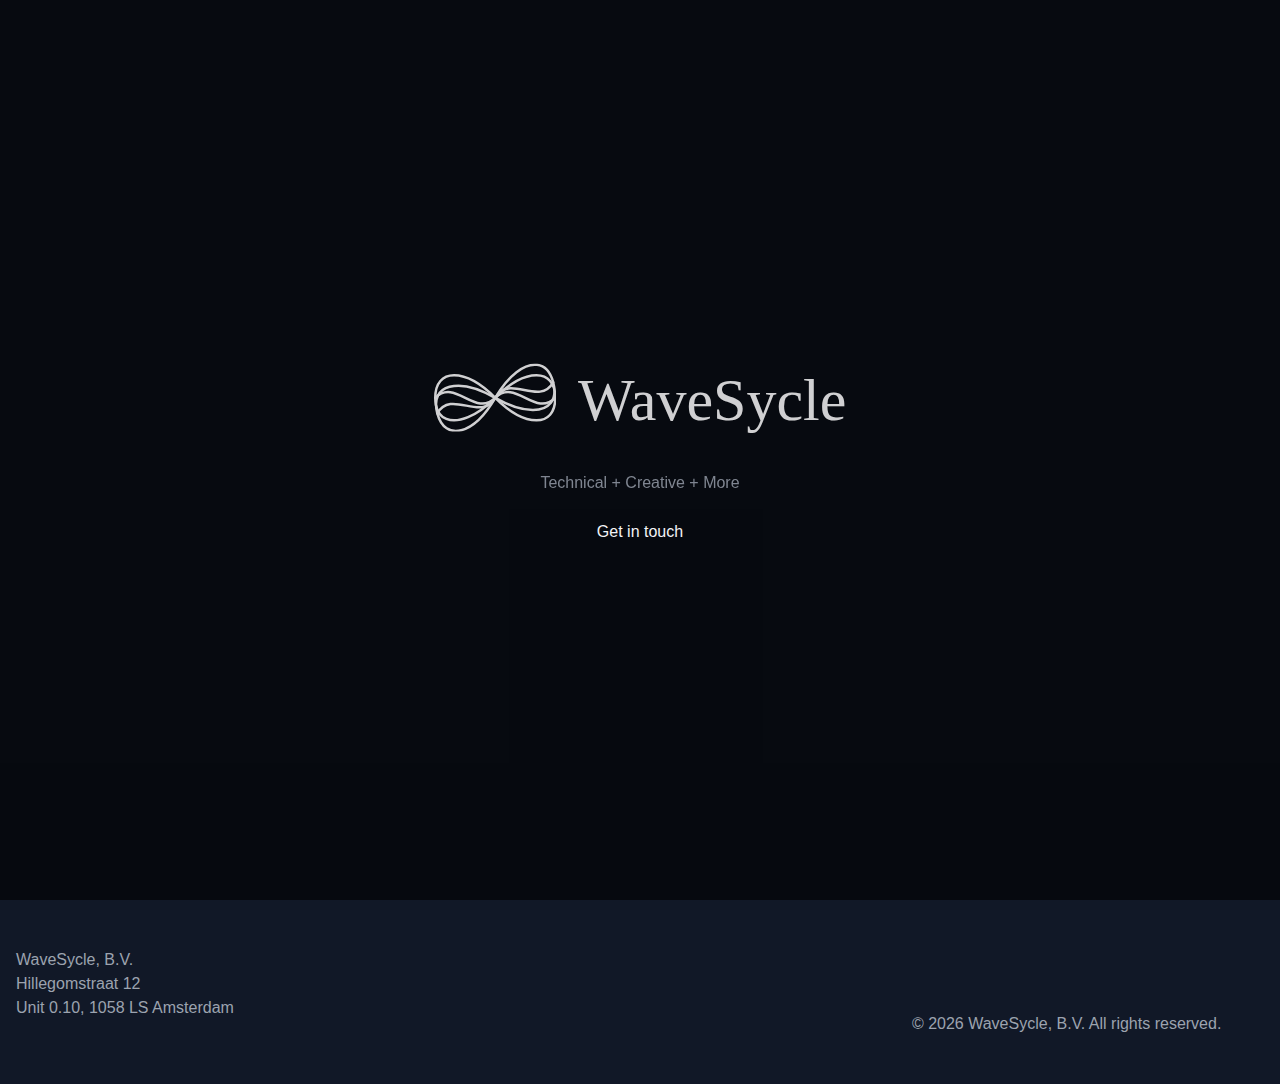
==== commit d8dabf75: "Update website: Mon Apr 14 09:48:30 CEST 2025" ====
--- a/index.html
+++ b/index.html
@@ -1,18 +1,18 @@
 <!DOCTYPE html><html><head><meta charset="utf-8">
 <meta name="viewport" content="width=device-width, initial-scale=1">
-<style>*,::backdrop,:after,:before{--tw-border-spacing-x:0;--tw-border-spacing-y:0;--tw-translate-x:0;--tw-translate-y:0;--tw-rotate:0;--tw-skew-x:0;--tw-skew-y:0;--tw-scale-x:1;--tw-scale-y:1;--tw-pan-x: ;--tw-pan-y: ;--tw-pinch-zoom: ;--tw-scroll-snap-strictness:proximity;--tw-gradient-from-position: ;--tw-gradient-via-position: ;--tw-gradient-to-position: ;--tw-ordinal: ;--tw-slashed-zero: ;--tw-numeric-figure: ;--tw-numeric-spacing: ;--tw-numeric-fraction: ;--tw-ring-inset: ;--tw-ring-offset-width:0px;--tw-ring-offset-color:#fff;--tw-ring-color:#3b82f680;--tw-ring-offset-shadow:0 0 #0000;--tw-ring-shadow:0 0 #0000;--tw-shadow:0 0 #0000;--tw-shadow-colored:0 0 #0000;--tw-blur: ;--tw-brightness: ;--tw-contrast: ;--tw-grayscale: ;--tw-hue-rotate: ;--tw-invert: ;--tw-saturate: ;--tw-sepia: ;--tw-drop-shadow: ;--tw-backdrop-blur: ;--tw-backdrop-brightness: ;--tw-backdrop-contrast: ;--tw-backdrop-grayscale: ;--tw-backdrop-hue-rotate: ;--tw-backdrop-invert: ;--tw-backdrop-opacity: ;--tw-backdrop-saturate: ;--tw-backdrop-sepia: ;--tw-contain-size: ;--tw-contain-layout: ;--tw-contain-paint: ;--tw-contain-style: }/*! tailwindcss v3.4.17 | MIT License | https://tailwindcss.com*/*,:after,:before{border:0 solid #e5e7eb;box-sizing:border-box}:after,:before{--tw-content:""}:host,html{line-height:1.5;-webkit-text-size-adjust:100%;font-family:ui-sans-serif,system-ui,sans-serif,Apple Color Emoji,Segoe UI Emoji,Segoe UI Symbol,Noto Color Emoji;font-feature-settings:normal;font-variation-settings:normal;-moz-tab-size:4;tab-size:4;-webkit-tap-highlight-color:transparent}body{line-height:inherit;margin:0}hr{border-top-width:1px;color:inherit;height:0}abbr:where([title]){-webkit-text-decoration:underline dotted;text-decoration:underline dotted}h1,h2,h3,h4,h5,h6{font-size:inherit;font-weight:inherit}a{color:inherit;text-decoration:inherit}b,strong{font-weight:bolder}code,kbd,pre,samp{font-family:ui-monospace,SFMono-Regular,Menlo,Monaco,Consolas,Liberation Mono,Courier New,monospace;font-feature-settings:normal;font-size:1em;font-variation-settings:normal}small{font-size:80%}sub,sup{font-size:75%;line-height:0;position:relative;vertical-align:initial}sub{bottom:-.25em}sup{top:-.5em}table{border-collapse:collapse;border-color:inherit;text-indent:0}button,input,optgroup,select,textarea{color:inherit;font-family:inherit;font-feature-settings:inherit;font-size:100%;font-variation-settings:inherit;font-weight:inherit;letter-spacing:inherit;line-height:inherit;margin:0;padding:0}button,select{text-transform:none}button,input:where([type=button]),input:where([type=reset]),input:where([type=submit]){-webkit-appearance:button;background-color:initial;background-image:none}:-moz-focusring{outline:auto}:-moz-ui-invalid{box-shadow:none}progress{vertical-align:initial}::-webkit-inner-spin-button,::-webkit-outer-spin-button{height:auto}[type=search]{-webkit-appearance:textfield;outline-offset:-2px}::-webkit-search-decoration{-webkit-appearance:none}::-webkit-file-upload-button{-webkit-appearance:button;font:inherit}summary{display:list-item}blockquote,dd,dl,figure,h1,h2,h3,h4,h5,h6,hr,p,pre{margin:0}fieldset{margin:0}fieldset,legend{padding:0}menu,ol,ul{list-style:none;margin:0;padding:0}dialog{padding:0}textarea{resize:vertical}input::placeholder,textarea::placeholder{color:#9ca3af;opacity:1}[role=button],button{cursor:pointer}:disabled{cursor:default}audio,canvas,embed,iframe,img,object,svg,video{display:block;vertical-align:middle}img,video{height:auto;max-width:100%}[hidden]:where(:not([hidden=until-found])){display:none}.container{width:100%}@media (min-width:640px){.container{max-width:640px}}@media (min-width:768px){.container{max-width:768px}}@media (min-width:1024px){.container{max-width:1024px}}@media (min-width:1280px){.container{max-width:1280px}}@media (min-width:1536px){.container{max-width:1536px}}.visible{visibility:visible}.fixed{position:fixed}.absolute{position:absolute}.relative{position:relative}.inset-0{top:0;right:0;bottom:0;left:0}.left-0{left:0}.right-0{right:0}.top-full{top:100%}.z-50{z-index:50}.mx-auto{margin-left:auto;margin-right:auto}.mb-1{margin-bottom:.25rem}.mb-12{margin-bottom:3rem}.mb-4{margin-bottom:1rem}.mb-6{margin-bottom:1.5rem}.mb-8{margin-bottom:2rem}.mr-2{margin-right:.5rem}.mt-10{margin-top:2.5rem}.mt-4{margin-top:1rem}.mt-8{margin-top:2rem}.block{display:block}.flex{display:flex}.grid{display:grid}.hidden{display:none}.h-0\.5{height:.125rem}.h-5{height:1.25rem}.h-64{height:16rem}.h-full{height:100%}.min-h-screen{min-height:100vh}.w-5{width:1.25rem}.w-6{width:1.5rem}.w-full{width:100%}.max-w-2xl{max-width:42rem}.max-w-3xl{max-width:48rem}.flex-grow{flex-grow:1}.origin-top{transform-origin:top}.scale-100{--tw-scale-x:1;--tw-scale-y:1}.scale-100,.scale-95{transform:translate(var(--tw-translate-x),var(--tw-translate-y)) rotate(var(--tw-rotate)) skew(var(--tw-skew-x)) skewY(var(--tw-skew-y)) scaleX(var(--tw-scale-x)) scaleY(var(--tw-scale-y))}.scale-95{--tw-scale-x:.95;--tw-scale-y:.95}.transform{transform:translate(var(--tw-translate-x),var(--tw-translate-y)) rotate(var(--tw-rotate)) skew(var(--tw-skew-x)) skewY(var(--tw-skew-y)) scaleX(var(--tw-scale-x)) scaleY(var(--tw-scale-y))}.grid-cols-1{grid-template-columns:repeat(1,minmax(0,1fr))}.flex-col{flex-direction:column}.items-center{align-items:center}.justify-center{justify-content:center}.justify-between{justify-content:space-between}.gap-12{gap:3rem}.gap-8{gap:2rem}.space-x-4>:not([hidden])~:not([hidden]){--tw-space-x-reverse:0;margin-left:calc(1rem*(1 - var(--tw-space-x-reverse)));margin-right:calc(1rem*var(--tw-space-x-reverse))}.space-x-8>:not([hidden])~:not([hidden]){--tw-space-x-reverse:0;margin-left:calc(2rem*(1 - var(--tw-space-x-reverse)));margin-right:calc(2rem*var(--tw-space-x-reverse))}.space-y-2>:not([hidden])~:not([hidden]){--tw-space-y-reverse:0;margin-bottom:calc(.5rem*var(--tw-space-y-reverse));margin-top:calc(.5rem*(1 - var(--tw-space-y-reverse)))}.overflow-hidden{overflow:hidden}.rounded-full{border-radius:9999px}.rounded-lg{border-radius:.5rem}.border{border-width:1px}.border-t{border-top-width:1px}.border-gray-800{--tw-border-opacity:1;border-color:rgb(31 41 55/var(--tw-border-opacity,1))}.border-secondary-bg{border-color:var(--secondary-bg)}.bg-black\/60{background-color:#0009}.bg-gray-900{--tw-bg-opacity:1;background-color:rgb(17 24 39/var(--tw-bg-opacity,1))}.bg-primary-bg{background-color:var(--primary-bg)}.bg-primary-text{background-color:var(--primary-text)}.bg-secondary-bg{background-color:var(--secondary-bg)}.bg-secondary-text{background-color:var(--secondary-text)}.object-cover{object-fit:cover}.p-2{padding:.5rem}.px-4{padding-left:1rem;padding-right:1rem}.px-8{padding-left:2rem;padding-right:2rem}.py-12{padding-bottom:3rem;padding-top:3rem}.py-2{padding-bottom:.5rem;padding-top:.5rem}.py-24{padding-bottom:6rem;padding-top:6rem}.py-3{padding-bottom:.75rem;padding-top:.75rem}.py-4{padding-bottom:1rem;padding-top:1rem}.pt-8{padding-top:2rem}.text-center{text-align:center}.font-serif{font-family:ui-serif,Georgia,Cambria,Times New Roman,Times,serif}.text-2xl{font-size:1.5rem;line-height:2rem}.text-3xl{font-size:1.875rem;line-height:2.25rem}.text-4xl{font-size:2.25rem;line-height:2.5rem}.text-6xl{font-size:3.75rem;line-height:1}.text-lg{font-size:1.125rem}.text-lg,.text-xl{line-height:1.75rem}.text-xl{font-size:1.25rem}.font-bold{font-weight:700}.font-medium{font-weight:500}.italic{font-style:italic}.text-gray-400{--tw-text-opacity:1;color:rgb(156 163 175/var(--tw-text-opacity,1))}.text-gray-600{--tw-text-opacity:1;color:rgb(75 85 99/var(--tw-text-opacity,1))}.text-primary-bg{color:var(--primary-bg)}.text-primary-text{color:var(--primary-text)}.text-secondary-text{color:var(--secondary-text)}.text-white{--tw-text-opacity:1;color:rgb(255 255 255/var(--tw-text-opacity,1))}.opacity-0{opacity:0}.opacity-100{opacity:1}.shadow-lg{--tw-shadow:0 10px 15px -3px #0000001a,0 4px 6px -4px #0000001a;--tw-shadow-colored:0 10px 15px -3px var(--tw-shadow-color),0 4px 6px -4px var(--tw-shadow-color)}.shadow-lg,.shadow-md{box-shadow:var(--tw-ring-offset-shadow,0 0 #0000),var(--tw-ring-shadow,0 0 #0000),var(--tw-shadow)}.shadow-md{--tw-shadow:0 4px 6px -1px #0000001a,0 2px 4px -2px #0000001a;--tw-shadow-colored:0 4px 6px -1px var(--tw-shadow-color),0 2px 4px -2px var(--tw-shadow-color)}.shadow-xl{--tw-shadow:0 20px 25px -5px #0000001a,0 8px 10px -6px #0000001a;--tw-shadow-colored:0 20px 25px -5px var(--tw-shadow-color),0 8px 10px -6px var(--tw-shadow-color);box-shadow:var(--tw-ring-offset-shadow,0 0 #0000),var(--tw-ring-shadow,0 0 #0000),var(--tw-shadow)}.transition{transition-duration:.15s;transition-property:color,background-color,border-color,text-decoration-color,fill,stroke,opacity,box-shadow,transform,filter,-webkit-backdrop-filter;transition-property:color,background-color,border-color,text-decoration-color,fill,stroke,opacity,box-shadow,transform,filter,backdrop-filter;transition-property:color,background-color,border-color,text-decoration-color,fill,stroke,opacity,box-shadow,transform,filter,backdrop-filter,-webkit-backdrop-filter;transition-timing-function:cubic-bezier(.4,0,.2,1)}.transition-all{transition-duration:.15s;transition-property:all;transition-timing-function:cubic-bezier(.4,0,.2,1)}.transition-colors{transition-duration:.15s;transition-property:color,background-color,border-color,text-decoration-color,fill,stroke;transition-timing-function:cubic-bezier(.4,0,.2,1)}.transition-opacity{transition-duration:.15s;transition-property:opacity;transition-timing-function:cubic-bezier(.4,0,.2,1)}.duration-100{transition-duration:.1s}.duration-1000{transition-duration:1s}.duration-200{transition-duration:.2s}.duration-300{transition-duration:.3s}.ease-in{transition-timing-function:cubic-bezier(.4,0,1,1)}.ease-out{transition-timing-function:cubic-bezier(0,0,.2,1)}.hover\:border-accent-hover:hover{border-color:var(--accent-hover)}.hover\:border-primary-text:hover{border-color:var(--primary-text)}.hover\:bg-accent:hover{background-color:var(--accent)}.hover\:bg-primary-text:hover{background-color:var(--primary-text)}.hover\:bg-secondary-bg:hover{background-color:var(--secondary-bg)}.hover\:text-primary-bg:hover{color:var(--primary-bg)}.hover\:text-primary-text:hover{color:var(--primary-text)}.hover\:text-white:hover{--tw-text-opacity:1;color:rgb(255 255 255/var(--tw-text-opacity,1))}@media (min-width:768px){.md\:flex{display:flex}.md\:hidden{display:none}.md\:grid-cols-3{grid-template-columns:repeat(3,minmax(0,1fr))}.md\:text-2xl{font-size:1.5rem;line-height:2rem}.md\:text-4xl{font-size:2.25rem;line-height:2.5rem}.md\:text-6xl{font-size:3.75rem;line-height:1}}</style>
-<style>@tailwind base;@tailwind components;@tailwind utilities;body{background-color:var(--primary-bg)}*,:after,:before{--tw-border-spacing-x:0;--tw-border-spacing-y:0;--tw-translate-x:0;--tw-translate-y:0;--tw-rotate:0;--tw-skew-x:0;--tw-skew-y:0;--tw-scale-x:1;--tw-scale-y:1;--tw-pan-x: ;--tw-pan-y: ;--tw-pinch-zoom: ;--tw-scroll-snap-strictness:proximity;--tw-gradient-from-position: ;--tw-gradient-via-position: ;--tw-gradient-to-position: ;--tw-ordinal: ;--tw-slashed-zero: ;--tw-numeric-figure: ;--tw-numeric-spacing: ;--tw-numeric-fraction: ;--tw-ring-inset: ;--tw-ring-offset-width:0px;--tw-ring-offset-color:#fff;--tw-ring-color:rgba(59,130,246,.5);--tw-ring-offset-shadow:0 0 #0000;--tw-ring-shadow:0 0 #0000;--tw-shadow:0 0 #0000;--tw-shadow-colored:0 0 #0000;--tw-blur: ;--tw-brightness: ;--tw-contrast: ;--tw-grayscale: ;--tw-hue-rotate: ;--tw-invert: ;--tw-saturate: ;--tw-sepia: ;--tw-drop-shadow: ;--tw-backdrop-blur: ;--tw-backdrop-brightness: ;--tw-backdrop-contrast: ;--tw-backdrop-grayscale: ;--tw-backdrop-hue-rotate: ;--tw-backdrop-invert: ;--tw-backdrop-opacity: ;--tw-backdrop-saturate: ;--tw-backdrop-sepia: ;--tw-contain-size: ;--tw-contain-layout: ;--tw-contain-paint: ;--tw-contain-style: }::backdrop{--tw-border-spacing-x:0;--tw-border-spacing-y:0;--tw-translate-x:0;--tw-translate-y:0;--tw-rotate:0;--tw-skew-x:0;--tw-skew-y:0;--tw-scale-x:1;--tw-scale-y:1;--tw-pan-x: ;--tw-pan-y: ;--tw-pinch-zoom: ;--tw-scroll-snap-strictness:proximity;--tw-gradient-from-position: ;--tw-gradient-via-position: ;--tw-gradient-to-position: ;--tw-ordinal: ;--tw-slashed-zero: ;--tw-numeric-figure: ;--tw-numeric-spacing: ;--tw-numeric-fraction: ;--tw-ring-inset: ;--tw-ring-offset-width:0px;--tw-ring-offset-color:#fff;--tw-ring-color:rgba(59,130,246,.5);--tw-ring-offset-shadow:0 0 #0000;--tw-ring-shadow:0 0 #0000;--tw-shadow:0 0 #0000;--tw-shadow-colored:0 0 #0000;--tw-blur: ;--tw-brightness: ;--tw-contrast: ;--tw-grayscale: ;--tw-hue-rotate: ;--tw-invert: ;--tw-saturate: ;--tw-sepia: ;--tw-drop-shadow: ;--tw-backdrop-blur: ;--tw-backdrop-brightness: ;--tw-backdrop-contrast: ;--tw-backdrop-grayscale: ;--tw-backdrop-hue-rotate: ;--tw-backdrop-invert: ;--tw-backdrop-opacity: ;--tw-backdrop-saturate: ;--tw-backdrop-sepia: ;--tw-contain-size: ;--tw-contain-layout: ;--tw-contain-paint: ;--tw-contain-style: }/*! tailwindcss v3.4.17 | MIT License | https://tailwindcss.com*/*,:after,:before{border:0 solid #e5e7eb;box-sizing:border-box}:after,:before{--tw-content:""}:host,html{line-height:1.5;-webkit-text-size-adjust:100%;font-family:ui-sans-serif,system-ui,sans-serif,Apple Color Emoji,Segoe UI Emoji,Segoe UI Symbol,Noto Color Emoji;font-feature-settings:normal;font-variation-settings:normal;-moz-tab-size:4;-o-tab-size:4;tab-size:4;-webkit-tap-highlight-color:transparent}body{line-height:inherit;margin:0}hr{border-top-width:1px;color:inherit;height:0}abbr:where([title]){-webkit-text-decoration:underline dotted;text-decoration:underline dotted}h1,h2,h3,h4,h5,h6{font-size:inherit;font-weight:inherit}a{color:inherit;text-decoration:inherit}b,strong{font-weight:bolder}code,kbd,pre,samp{font-family:ui-monospace,SFMono-Regular,Menlo,Monaco,Consolas,Liberation Mono,Courier New,monospace;font-feature-settings:normal;font-size:1em;font-variation-settings:normal}small{font-size:80%}sub,sup{font-size:75%;line-height:0;position:relative;vertical-align:baseline}sub{bottom:-.25em}sup{top:-.5em}table{border-collapse:collapse;border-color:inherit;text-indent:0}button,input,optgroup,select,textarea{color:inherit;font-family:inherit;font-feature-settings:inherit;font-size:100%;font-variation-settings:inherit;font-weight:inherit;letter-spacing:inherit;line-height:inherit;margin:0;padding:0}button,select{text-transform:none}button,input:where([type=button]),input:where([type=reset]),input:where([type=submit]){-webkit-appearance:button;background-color:transparent;background-image:none}:-moz-focusring{outline:auto}:-moz-ui-invalid{box-shadow:none}progress{vertical-align:baseline}::-webkit-inner-spin-button,::-webkit-outer-spin-button{height:auto}[type=search]{-webkit-appearance:textfield;outline-offset:-2px}::-webkit-search-decoration{-webkit-appearance:none}::-webkit-file-upload-button{-webkit-appearance:button;font:inherit}summary{display:list-item}blockquote,dd,dl,figure,h1,h2,h3,h4,h5,h6,hr,p,pre{margin:0}fieldset{margin:0}fieldset,legend{padding:0}menu,ol,ul{list-style:none;margin:0;padding:0}dialog{padding:0}textarea{resize:vertical}input::-moz-placeholder,textarea::-moz-placeholder{color:#9ca3af;opacity:1}input::placeholder,textarea::placeholder{color:#9ca3af;opacity:1}[role=button],button{cursor:pointer}:disabled{cursor:default}audio,canvas,embed,iframe,img,object,svg,video{display:block;vertical-align:middle}img,video{height:auto;max-width:100%}[hidden]:where(:not([hidden=until-found])){display:none}:root{--primary-bg:#111827;--secondary-bg:#1f2937;--primary-text:#f3f4f6;--secondary-text:#9ca3af;--accent:#94a3b8;--accent-hover:#64748b}.light{--primary-bg:#fff;--secondary-bg:#f3f4f6;--primary-text:#111827;--secondary-text:#4b5563;--accent:#475569;--accent-hover:#334155}html{background-color:var(--background-primary);color:var(--text-primary);font-family:Inter,sans-serif;transition-duration:.3s;transition-property:color,background-color,border-color,text-decoration-color,fill,stroke;transition-timing-function:cubic-bezier(.4,0,.2,1)}.font-serif,h1,h2,h3,h4,h5,h6{font-family:Cormorant Garamond,serif}.container{width:100%}@media (min-width:640px){.container{max-width:640px}}@media (min-width:768px){.container{max-width:768px}}@media (min-width:1024px){.container{max-width:1024px}}@media (min-width:1280px){.container{max-width:1280px}}@media (min-width:1536px){.container{max-width:1536px}}.visible{visibility:visible}.fixed{position:fixed}.absolute{position:absolute}.relative{position:relative}.inset-0{top:0;right:0;bottom:0;left:0}.left-0{left:0}.right-0{right:0}.top-full{top:100%}.z-50{z-index:50}.mx-auto{margin-left:auto;margin-right:auto}.mb-1{margin-bottom:.25rem}.mb-12{margin-bottom:3rem}.mb-4{margin-bottom:1rem}.mb-6{margin-bottom:1.5rem}.mb-8{margin-bottom:2rem}.mr-2{margin-right:.5rem}.mt-10{margin-top:2.5rem}.mt-4{margin-top:1rem}.mt-8{margin-top:2rem}.block{display:block}.flex{display:flex}.grid{display:grid}.hidden{display:none}.h-0\.5{height:.125rem}.h-5{height:1.25rem}.h-64{height:16rem}.h-full{height:100%}.min-h-screen{min-height:100vh}.w-5{width:1.25rem}.w-6{width:1.5rem}.w-full{width:100%}.max-w-2xl{max-width:42rem}.max-w-3xl{max-width:48rem}.flex-grow{flex-grow:1}.origin-top{transform-origin:top}.scale-100{--tw-scale-x:1;--tw-scale-y:1}.scale-100,.scale-95{transform:translate(var(--tw-translate-x),var(--tw-translate-y)) rotate(var(--tw-rotate)) skew(var(--tw-skew-x)) skewY(var(--tw-skew-y)) scaleX(var(--tw-scale-x)) scaleY(var(--tw-scale-y))}.scale-95{--tw-scale-x:.95;--tw-scale-y:.95}.transform{transform:translate(var(--tw-translate-x),var(--tw-translate-y)) rotate(var(--tw-rotate)) skew(var(--tw-skew-x)) skewY(var(--tw-skew-y)) scaleX(var(--tw-scale-x)) scaleY(var(--tw-scale-y))}.grid-cols-1{grid-template-columns:repeat(1,minmax(0,1fr))}.flex-col{flex-direction:column}.items-center{align-items:center}.justify-center{justify-content:center}.justify-between{justify-content:space-between}.gap-12{gap:3rem}.gap-8{gap:2rem}.space-x-4>:not([hidden])~:not([hidden]){--tw-space-x-reverse:0;margin-left:calc(1rem*(1 - var(--tw-space-x-reverse)));margin-right:calc(1rem*var(--tw-space-x-reverse))}.space-x-8>:not([hidden])~:not([hidden]){--tw-space-x-reverse:0;margin-left:calc(2rem*(1 - var(--tw-space-x-reverse)));margin-right:calc(2rem*var(--tw-space-x-reverse))}.space-y-2>:not([hidden])~:not([hidden]){--tw-space-y-reverse:0;margin-bottom:calc(.5rem*var(--tw-space-y-reverse));margin-top:calc(.5rem*(1 - var(--tw-space-y-reverse)))}.overflow-hidden{overflow:hidden}.rounded-full{border-radius:9999px}.rounded-lg{border-radius:.5rem}.border{border-width:1px}.border-t{border-top-width:1px}.border-gray-800{--tw-border-opacity:1;border-color:rgb(31 41 55/var(--tw-border-opacity,1))}.border-secondary-bg{border-color:var(--secondary-bg)}.bg-black\/60{background-color:#0009}.bg-gray-900{--tw-bg-opacity:1;background-color:rgb(17 24 39/var(--tw-bg-opacity,1))}.bg-primary-bg{background-color:var(--primary-bg)}.bg-primary-text{background-color:var(--primary-text)}.bg-secondary-bg{background-color:var(--secondary-bg)}.bg-secondary-text{background-color:var(--secondary-text)}.object-cover{-o-object-fit:cover;object-fit:cover}.p-2{padding:.5rem}.px-4{padding-left:1rem;padding-right:1rem}.px-8{padding-left:2rem;padding-right:2rem}.py-12{padding-bottom:3rem;padding-top:3rem}.py-2{padding-bottom:.5rem;padding-top:.5rem}.py-24{padding-bottom:6rem;padding-top:6rem}.py-3{padding-bottom:.75rem;padding-top:.75rem}.py-4{padding-bottom:1rem;padding-top:1rem}.pt-8{padding-top:2rem}.text-center{text-align:center}.font-serif{font-family:ui-serif,Georgia,Cambria,Times New Roman,Times,serif}.text-2xl{font-size:1.5rem;line-height:2rem}.text-3xl{font-size:1.875rem;line-height:2.25rem}.text-4xl{font-size:2.25rem;line-height:2.5rem}.text-6xl{font-size:3.75rem;line-height:1}.text-lg{font-size:1.125rem}.text-lg,.text-xl{line-height:1.75rem}.text-xl{font-size:1.25rem}.font-bold{font-weight:700}.font-medium{font-weight:500}.italic{font-style:italic}.text-gray-400{--tw-text-opacity:1;color:rgb(156 163 175/var(--tw-text-opacity,1))}.text-gray-600{--tw-text-opacity:1;color:rgb(75 85 99/var(--tw-text-opacity,1))}.text-primary-bg{color:var(--primary-bg)}.text-primary-text{color:var(--primary-text)}.text-secondary-text{color:var(--secondary-text)}.text-white{--tw-text-opacity:1;color:rgb(255 255 255/var(--tw-text-opacity,1))}.opacity-0{opacity:0}.opacity-100{opacity:1}.shadow-lg{--tw-shadow:0 10px 15px -3px rgba(0,0,0,.1),0 4px 6px -4px rgba(0,0,0,.1);--tw-shadow-colored:0 10px 15px -3px var(--tw-shadow-color),0 4px 6px -4px var(--tw-shadow-color)}.shadow-lg,.shadow-md{box-shadow:var(--tw-ring-offset-shadow,0 0 #0000),var(--tw-ring-shadow,0 0 #0000),var(--tw-shadow)}.shadow-md{--tw-shadow:0 4px 6px -1px rgba(0,0,0,.1),0 2px 4px -2px rgba(0,0,0,.1);--tw-shadow-colored:0 4px 6px -1px var(--tw-shadow-color),0 2px 4px -2px var(--tw-shadow-color)}.shadow-xl{--tw-shadow:0 20px 25px -5px rgba(0,0,0,.1),0 8px 10px -6px rgba(0,0,0,.1);--tw-shadow-colored:0 20px 25px -5px var(--tw-shadow-color),0 8px 10px -6px var(--tw-shadow-color);box-shadow:var(--tw-ring-offset-shadow,0 0 #0000),var(--tw-ring-shadow,0 0 #0000),var(--tw-shadow)}.transition{transition-duration:.15s;transition-property:color,background-color,border-color,text-decoration-color,fill,stroke,opacity,box-shadow,transform,filter,-webkit-backdrop-filter;transition-property:color,background-color,border-color,text-decoration-color,fill,stroke,opacity,box-shadow,transform,filter,backdrop-filter;transition-property:color,background-color,border-color,text-decoration-color,fill,stroke,opacity,box-shadow,transform,filter,backdrop-filter,-webkit-backdrop-filter;transition-timing-function:cubic-bezier(.4,0,.2,1)}.transition-all{transition-duration:.15s;transition-property:all;transition-timing-function:cubic-bezier(.4,0,.2,1)}.transition-colors{transition-duration:.15s;transition-property:color,background-color,border-color,text-decoration-color,fill,stroke;transition-timing-function:cubic-bezier(.4,0,.2,1)}.transition-opacity{transition-duration:.15s;transition-property:opacity;transition-timing-function:cubic-bezier(.4,0,.2,1)}.duration-100{transition-duration:.1s}.duration-1000{transition-duration:1s}.duration-200{transition-duration:.2s}.duration-300{transition-duration:.3s}.ease-in{transition-timing-function:cubic-bezier(.4,0,1,1)}.ease-out{transition-timing-function:cubic-bezier(0,0,.2,1)}html{scroll-behavior:smooth}.fade-enter-active,.fade-leave-active{transition:opacity 2.5s ease}.fade-enter-from,.fade-leave-to{opacity:0}[v-cloak]{display:none}.hover\:border-accent-hover:hover{border-color:var(--accent-hover)}.hover\:border-primary-text:hover{border-color:var(--primary-text)}.hover\:bg-accent:hover{background-color:var(--accent)}.hover\:bg-primary-text:hover{background-color:var(--primary-text)}.hover\:bg-secondary-bg:hover{background-color:var(--secondary-bg)}.hover\:text-primary-bg:hover{color:var(--primary-bg)}.hover\:text-primary-text:hover{color:var(--primary-text)}.hover\:text-white:hover{--tw-text-opacity:1;color:rgb(255 255 255/var(--tw-text-opacity,1))}@media (min-width:768px){.md\:flex{display:flex}.md\:hidden{display:none}.md\:grid-cols-3{grid-template-columns:repeat(3,minmax(0,1fr))}.md\:text-2xl{font-size:1.5rem;line-height:2rem}.md\:text-4xl{font-size:2.25rem;line-height:2.5rem}.md\:text-6xl{font-size:3.75rem;line-height:1}}</style>
-<style>[v-cloak][data-v-ed01685f]{display:none}.hover-pointer[data-v-ed01685f]:hover{cursor:pointer}.content-max-width[data-v-ed01685f]{margin-left:auto;margin-right:auto;max-width:500px}</style>
-<link rel="preload" as="fetch" crossorigin="anonymous" href="/_payload.json?3d9c77cf-4406-4623-b659-f1c1bd12a429">
-<link rel="modulepreload" as="script" crossorigin href="/_nuxt/C7FB1EVD.js">
-<link rel="modulepreload" as="script" crossorigin href="/_nuxt/D3XIwzwW.js">
-<link rel="modulepreload" as="script" crossorigin href="/_nuxt/D__lHF2i.js">
-<link rel="modulepreload" as="script" crossorigin href="/_nuxt/BLiaSW4Z.js">
+<style>*,::backdrop,:after,:before{--tw-border-spacing-x:0;--tw-border-spacing-y:0;--tw-translate-x:0;--tw-translate-y:0;--tw-rotate:0;--tw-skew-x:0;--tw-skew-y:0;--tw-scale-x:1;--tw-scale-y:1;--tw-pan-x: ;--tw-pan-y: ;--tw-pinch-zoom: ;--tw-scroll-snap-strictness:proximity;--tw-gradient-from-position: ;--tw-gradient-via-position: ;--tw-gradient-to-position: ;--tw-ordinal: ;--tw-slashed-zero: ;--tw-numeric-figure: ;--tw-numeric-spacing: ;--tw-numeric-fraction: ;--tw-ring-inset: ;--tw-ring-offset-width:0px;--tw-ring-offset-color:#fff;--tw-ring-color:#3b82f680;--tw-ring-offset-shadow:0 0 #0000;--tw-ring-shadow:0 0 #0000;--tw-shadow:0 0 #0000;--tw-shadow-colored:0 0 #0000;--tw-blur: ;--tw-brightness: ;--tw-contrast: ;--tw-grayscale: ;--tw-hue-rotate: ;--tw-invert: ;--tw-saturate: ;--tw-sepia: ;--tw-drop-shadow: ;--tw-backdrop-blur: ;--tw-backdrop-brightness: ;--tw-backdrop-contrast: ;--tw-backdrop-grayscale: ;--tw-backdrop-hue-rotate: ;--tw-backdrop-invert: ;--tw-backdrop-opacity: ;--tw-backdrop-saturate: ;--tw-backdrop-sepia: ;--tw-contain-size: ;--tw-contain-layout: ;--tw-contain-paint: ;--tw-contain-style: }/*! tailwindcss v3.4.17 | MIT License | https://tailwindcss.com*/*,:after,:before{border:0 solid #e5e7eb;box-sizing:border-box}:after,:before{--tw-content:""}:host,html{line-height:1.5;-webkit-text-size-adjust:100%;font-family:ui-sans-serif,system-ui,sans-serif,Apple Color Emoji,Segoe UI Emoji,Segoe UI Symbol,Noto Color Emoji;font-feature-settings:normal;font-variation-settings:normal;-moz-tab-size:4;tab-size:4;-webkit-tap-highlight-color:transparent}body{line-height:inherit;margin:0}hr{border-top-width:1px;color:inherit;height:0}abbr:where([title]){-webkit-text-decoration:underline dotted;text-decoration:underline dotted}h1,h2,h3,h4,h5,h6{font-size:inherit;font-weight:inherit}a{color:inherit;text-decoration:inherit}b,strong{font-weight:bolder}code,kbd,pre,samp{font-family:ui-monospace,SFMono-Regular,Menlo,Monaco,Consolas,Liberation Mono,Courier New,monospace;font-feature-settings:normal;font-size:1em;font-variation-settings:normal}small{font-size:80%}sub,sup{font-size:75%;line-height:0;position:relative;vertical-align:initial}sub{bottom:-.25em}sup{top:-.5em}table{border-collapse:collapse;border-color:inherit;text-indent:0}button,input,optgroup,select,textarea{color:inherit;font-family:inherit;font-feature-settings:inherit;font-size:100%;font-variation-settings:inherit;font-weight:inherit;letter-spacing:inherit;line-height:inherit;margin:0;padding:0}button,select{text-transform:none}button,input:where([type=button]),input:where([type=reset]),input:where([type=submit]){-webkit-appearance:button;background-color:initial;background-image:none}:-moz-focusring{outline:auto}:-moz-ui-invalid{box-shadow:none}progress{vertical-align:initial}::-webkit-inner-spin-button,::-webkit-outer-spin-button{height:auto}[type=search]{-webkit-appearance:textfield;outline-offset:-2px}::-webkit-search-decoration{-webkit-appearance:none}::-webkit-file-upload-button{-webkit-appearance:button;font:inherit}summary{display:list-item}blockquote,dd,dl,figure,h1,h2,h3,h4,h5,h6,hr,p,pre{margin:0}fieldset{margin:0}fieldset,legend{padding:0}menu,ol,ul{list-style:none;margin:0;padding:0}dialog{padding:0}textarea{resize:vertical}input::placeholder,textarea::placeholder{color:#9ca3af;opacity:1}[role=button],button{cursor:pointer}:disabled{cursor:default}audio,canvas,embed,iframe,img,object,svg,video{display:block;vertical-align:middle}img,video{height:auto;max-width:100%}[hidden]:where(:not([hidden=until-found])){display:none}.container{width:100%}@media (min-width:640px){.container{max-width:640px}}@media (min-width:768px){.container{max-width:768px}}@media (min-width:1024px){.container{max-width:1024px}}@media (min-width:1280px){.container{max-width:1280px}}@media (min-width:1536px){.container{max-width:1536px}}.visible{visibility:visible}.fixed{position:fixed}.absolute{position:absolute}.relative{position:relative}.inset-0{top:0;right:0;bottom:0;left:0}.left-0{left:0}.right-0{right:0}.top-full{top:100%}.z-50{z-index:50}.mx-auto{margin-left:auto;margin-right:auto}.mb-1{margin-bottom:.25rem}.mb-12{margin-bottom:3rem}.mb-4{margin-bottom:1rem}.mb-6{margin-bottom:1.5rem}.mb-8{margin-bottom:2rem}.mr-2{margin-right:.5rem}.mt-10{margin-top:2.5rem}.mt-4{margin-top:1rem}.mt-8{margin-top:2rem}.block{display:block}.flex{display:flex}.grid{display:grid}.hidden{display:none}.h-0\.5{height:.125rem}.h-5{height:1.25rem}.h-64{height:16rem}.h-full{height:100%}.min-h-screen{min-height:100vh}.w-5{width:1.25rem}.w-6{width:1.5rem}.w-full{width:100%}.max-w-2xl{max-width:42rem}.max-w-3xl{max-width:48rem}.flex-grow{flex-grow:1}.origin-top{transform-origin:top}.scale-100{--tw-scale-x:1;--tw-scale-y:1}.scale-100,.scale-95{transform:translate(var(--tw-translate-x),var(--tw-translate-y)) rotate(var(--tw-rotate)) skew(var(--tw-skew-x)) skewY(var(--tw-skew-y)) scaleX(var(--tw-scale-x)) scaleY(var(--tw-scale-y))}.scale-95{--tw-scale-x:.95;--tw-scale-y:.95}.transform{transform:translate(var(--tw-translate-x),var(--tw-translate-y)) rotate(var(--tw-rotate)) skew(var(--tw-skew-x)) skewY(var(--tw-skew-y)) scaleX(var(--tw-scale-x)) scaleY(var(--tw-scale-y))}.cursor-pointer{cursor:pointer}.grid-cols-1{grid-template-columns:repeat(1,minmax(0,1fr))}.flex-col{flex-direction:column}.items-center{align-items:center}.justify-center{justify-content:center}.justify-between{justify-content:space-between}.gap-12{gap:3rem}.gap-8{gap:2rem}.space-x-4>:not([hidden])~:not([hidden]){--tw-space-x-reverse:0;margin-left:calc(1rem*(1 - var(--tw-space-x-reverse)));margin-right:calc(1rem*var(--tw-space-x-reverse))}.space-x-8>:not([hidden])~:not([hidden]){--tw-space-x-reverse:0;margin-left:calc(2rem*(1 - var(--tw-space-x-reverse)));margin-right:calc(2rem*var(--tw-space-x-reverse))}.space-y-2>:not([hidden])~:not([hidden]){--tw-space-y-reverse:0;margin-bottom:calc(.5rem*var(--tw-space-y-reverse));margin-top:calc(.5rem*(1 - var(--tw-space-y-reverse)))}.overflow-hidden{overflow:hidden}.rounded-full{border-radius:9999px}.rounded-lg{border-radius:.5rem}.border{border-width:1px}.border-t{border-top-width:1px}.border-gray-800{--tw-border-opacity:1;border-color:rgb(31 41 55/var(--tw-border-opacity,1))}.border-secondary-bg{border-color:var(--secondary-bg)}.bg-black\/60{background-color:#0009}.bg-gray-900{--tw-bg-opacity:1;background-color:rgb(17 24 39/var(--tw-bg-opacity,1))}.bg-primary-bg{background-color:var(--primary-bg)}.bg-primary-text{background-color:var(--primary-text)}.bg-secondary-bg{background-color:var(--secondary-bg)}.bg-secondary-text{background-color:var(--secondary-text)}.object-cover{object-fit:cover}.p-2{padding:.5rem}.px-4{padding-left:1rem;padding-right:1rem}.px-8{padding-left:2rem;padding-right:2rem}.py-12{padding-bottom:3rem;padding-top:3rem}.py-2{padding-bottom:.5rem;padding-top:.5rem}.py-24{padding-bottom:6rem;padding-top:6rem}.py-3{padding-bottom:.75rem;padding-top:.75rem}.py-4{padding-bottom:1rem;padding-top:1rem}.pt-8{padding-top:2rem}.text-center{text-align:center}.font-serif{font-family:ui-serif,Georgia,Cambria,Times New Roman,Times,serif}.text-2xl{font-size:1.5rem;line-height:2rem}.text-3xl{font-size:1.875rem;line-height:2.25rem}.text-4xl{font-size:2.25rem;line-height:2.5rem}.text-6xl{font-size:3.75rem;line-height:1}.text-lg{font-size:1.125rem}.text-lg,.text-xl{line-height:1.75rem}.text-xl{font-size:1.25rem}.font-bold{font-weight:700}.font-medium{font-weight:500}.italic{font-style:italic}.text-gray-400{--tw-text-opacity:1;color:rgb(156 163 175/var(--tw-text-opacity,1))}.text-gray-600{--tw-text-opacity:1;color:rgb(75 85 99/var(--tw-text-opacity,1))}.text-primary-bg{color:var(--primary-bg)}.text-primary-text{color:var(--primary-text)}.text-secondary-text{color:var(--secondary-text)}.text-white{--tw-text-opacity:1;color:rgb(255 255 255/var(--tw-text-opacity,1))}.opacity-0{opacity:0}.opacity-100{opacity:1}.shadow-lg{--tw-shadow:0 10px 15px -3px #0000001a,0 4px 6px -4px #0000001a;--tw-shadow-colored:0 10px 15px -3px var(--tw-shadow-color),0 4px 6px -4px var(--tw-shadow-color)}.shadow-lg,.shadow-md{box-shadow:var(--tw-ring-offset-shadow,0 0 #0000),var(--tw-ring-shadow,0 0 #0000),var(--tw-shadow)}.shadow-md{--tw-shadow:0 4px 6px -1px #0000001a,0 2px 4px -2px #0000001a;--tw-shadow-colored:0 4px 6px -1px var(--tw-shadow-color),0 2px 4px -2px var(--tw-shadow-color)}.shadow-xl{--tw-shadow:0 20px 25px -5px #0000001a,0 8px 10px -6px #0000001a;--tw-shadow-colored:0 20px 25px -5px var(--tw-shadow-color),0 8px 10px -6px var(--tw-shadow-color);box-shadow:var(--tw-ring-offset-shadow,0 0 #0000),var(--tw-ring-shadow,0 0 #0000),var(--tw-shadow)}.transition{transition-duration:.15s;transition-property:color,background-color,border-color,text-decoration-color,fill,stroke,opacity,box-shadow,transform,filter,-webkit-backdrop-filter;transition-property:color,background-color,border-color,text-decoration-color,fill,stroke,opacity,box-shadow,transform,filter,backdrop-filter;transition-property:color,background-color,border-color,text-decoration-color,fill,stroke,opacity,box-shadow,transform,filter,backdrop-filter,-webkit-backdrop-filter;transition-timing-function:cubic-bezier(.4,0,.2,1)}.transition-all{transition-duration:.15s;transition-property:all;transition-timing-function:cubic-bezier(.4,0,.2,1)}.transition-colors{transition-duration:.15s;transition-property:color,background-color,border-color,text-decoration-color,fill,stroke;transition-timing-function:cubic-bezier(.4,0,.2,1)}.transition-opacity{transition-duration:.15s;transition-property:opacity;transition-timing-function:cubic-bezier(.4,0,.2,1)}.duration-100{transition-duration:.1s}.duration-1000{transition-duration:1s}.duration-200{transition-duration:.2s}.duration-300{transition-duration:.3s}.ease-in{transition-timing-function:cubic-bezier(.4,0,1,1)}.ease-out{transition-timing-function:cubic-bezier(0,0,.2,1)}.hover\:cursor-pointer:hover{cursor:pointer}.hover\:border-accent-hover:hover{border-color:var(--accent-hover)}.hover\:border-primary-text:hover{border-color:var(--primary-text)}.hover\:bg-accent:hover{background-color:var(--accent)}.hover\:bg-primary-text:hover{background-color:var(--primary-text)}.hover\:bg-secondary-bg:hover{background-color:var(--secondary-bg)}.hover\:text-primary-bg:hover{color:var(--primary-bg)}.hover\:text-primary-text:hover{color:var(--primary-text)}.hover\:text-white:hover{--tw-text-opacity:1;color:rgb(255 255 255/var(--tw-text-opacity,1))}.hover\:underline:hover{text-decoration-line:underline}@media (min-width:768px){.md\:flex{display:flex}.md\:hidden{display:none}.md\:grid-cols-3{grid-template-columns:repeat(3,minmax(0,1fr))}.md\:text-2xl{font-size:1.5rem;line-height:2rem}.md\:text-4xl{font-size:2.25rem;line-height:2.5rem}.md\:text-6xl{font-size:3.75rem;line-height:1}}</style>
+<style>@tailwind base;@tailwind components;@tailwind utilities;body{background-color:var(--primary-bg)}*,:after,:before{--tw-border-spacing-x:0;--tw-border-spacing-y:0;--tw-translate-x:0;--tw-translate-y:0;--tw-rotate:0;--tw-skew-x:0;--tw-skew-y:0;--tw-scale-x:1;--tw-scale-y:1;--tw-pan-x: ;--tw-pan-y: ;--tw-pinch-zoom: ;--tw-scroll-snap-strictness:proximity;--tw-gradient-from-position: ;--tw-gradient-via-position: ;--tw-gradient-to-position: ;--tw-ordinal: ;--tw-slashed-zero: ;--tw-numeric-figure: ;--tw-numeric-spacing: ;--tw-numeric-fraction: ;--tw-ring-inset: ;--tw-ring-offset-width:0px;--tw-ring-offset-color:#fff;--tw-ring-color:rgba(59,130,246,.5);--tw-ring-offset-shadow:0 0 #0000;--tw-ring-shadow:0 0 #0000;--tw-shadow:0 0 #0000;--tw-shadow-colored:0 0 #0000;--tw-blur: ;--tw-brightness: ;--tw-contrast: ;--tw-grayscale: ;--tw-hue-rotate: ;--tw-invert: ;--tw-saturate: ;--tw-sepia: ;--tw-drop-shadow: ;--tw-backdrop-blur: ;--tw-backdrop-brightness: ;--tw-backdrop-contrast: ;--tw-backdrop-grayscale: ;--tw-backdrop-hue-rotate: ;--tw-backdrop-invert: ;--tw-backdrop-opacity: ;--tw-backdrop-saturate: ;--tw-backdrop-sepia: ;--tw-contain-size: ;--tw-contain-layout: ;--tw-contain-paint: ;--tw-contain-style: }::backdrop{--tw-border-spacing-x:0;--tw-border-spacing-y:0;--tw-translate-x:0;--tw-translate-y:0;--tw-rotate:0;--tw-skew-x:0;--tw-skew-y:0;--tw-scale-x:1;--tw-scale-y:1;--tw-pan-x: ;--tw-pan-y: ;--tw-pinch-zoom: ;--tw-scroll-snap-strictness:proximity;--tw-gradient-from-position: ;--tw-gradient-via-position: ;--tw-gradient-to-position: ;--tw-ordinal: ;--tw-slashed-zero: ;--tw-numeric-figure: ;--tw-numeric-spacing: ;--tw-numeric-fraction: ;--tw-ring-inset: ;--tw-ring-offset-width:0px;--tw-ring-offset-color:#fff;--tw-ring-color:rgba(59,130,246,.5);--tw-ring-offset-shadow:0 0 #0000;--tw-ring-shadow:0 0 #0000;--tw-shadow:0 0 #0000;--tw-shadow-colored:0 0 #0000;--tw-blur: ;--tw-brightness: ;--tw-contrast: ;--tw-grayscale: ;--tw-hue-rotate: ;--tw-invert: ;--tw-saturate: ;--tw-sepia: ;--tw-drop-shadow: ;--tw-backdrop-blur: ;--tw-backdrop-brightness: ;--tw-backdrop-contrast: ;--tw-backdrop-grayscale: ;--tw-backdrop-hue-rotate: ;--tw-backdrop-invert: ;--tw-backdrop-opacity: ;--tw-backdrop-saturate: ;--tw-backdrop-sepia: ;--tw-contain-size: ;--tw-contain-layout: ;--tw-contain-paint: ;--tw-contain-style: }/*! tailwindcss v3.4.17 | MIT License | https://tailwindcss.com*/*,:after,:before{border:0 solid #e5e7eb;box-sizing:border-box}:after,:before{--tw-content:""}:host,html{line-height:1.5;-webkit-text-size-adjust:100%;font-family:ui-sans-serif,system-ui,sans-serif,Apple Color Emoji,Segoe UI Emoji,Segoe UI Symbol,Noto Color Emoji;font-feature-settings:normal;font-variation-settings:normal;-moz-tab-size:4;-o-tab-size:4;tab-size:4;-webkit-tap-highlight-color:transparent}body{line-height:inherit;margin:0}hr{border-top-width:1px;color:inherit;height:0}abbr:where([title]){-webkit-text-decoration:underline dotted;text-decoration:underline dotted}h1,h2,h3,h4,h5,h6{font-size:inherit;font-weight:inherit}a{color:inherit;text-decoration:inherit}b,strong{font-weight:bolder}code,kbd,pre,samp{font-family:ui-monospace,SFMono-Regular,Menlo,Monaco,Consolas,Liberation Mono,Courier New,monospace;font-feature-settings:normal;font-size:1em;font-variation-settings:normal}small{font-size:80%}sub,sup{font-size:75%;line-height:0;position:relative;vertical-align:baseline}sub{bottom:-.25em}sup{top:-.5em}table{border-collapse:collapse;border-color:inherit;text-indent:0}button,input,optgroup,select,textarea{color:inherit;font-family:inherit;font-feature-settings:inherit;font-size:100%;font-variation-settings:inherit;font-weight:inherit;letter-spacing:inherit;line-height:inherit;margin:0;padding:0}button,select{text-transform:none}button,input:where([type=button]),input:where([type=reset]),input:where([type=submit]){-webkit-appearance:button;background-color:transparent;background-image:none}:-moz-focusring{outline:auto}:-moz-ui-invalid{box-shadow:none}progress{vertical-align:baseline}::-webkit-inner-spin-button,::-webkit-outer-spin-button{height:auto}[type=search]{-webkit-appearance:textfield;outline-offset:-2px}::-webkit-search-decoration{-webkit-appearance:none}::-webkit-file-upload-button{-webkit-appearance:button;font:inherit}summary{display:list-item}blockquote,dd,dl,figure,h1,h2,h3,h4,h5,h6,hr,p,pre{margin:0}fieldset{margin:0}fieldset,legend{padding:0}menu,ol,ul{list-style:none;margin:0;padding:0}dialog{padding:0}textarea{resize:vertical}input::-moz-placeholder,textarea::-moz-placeholder{color:#9ca3af;opacity:1}input::placeholder,textarea::placeholder{color:#9ca3af;opacity:1}[role=button],button{cursor:pointer}:disabled{cursor:default}audio,canvas,embed,iframe,img,object,svg,video{display:block;vertical-align:middle}img,video{height:auto;max-width:100%}[hidden]:where(:not([hidden=until-found])){display:none}:root{--primary-bg:#111827;--secondary-bg:#1f2937;--primary-text:#f3f4f6;--secondary-text:#9ca3af;--accent:#94a3b8;--accent-hover:#64748b}.light{--primary-bg:#fff;--secondary-bg:#f3f4f6;--primary-text:#111827;--secondary-text:#4b5563;--accent:#475569;--accent-hover:#334155}html{background-color:var(--background-primary);color:var(--text-primary);font-family:Inter,sans-serif;transition-duration:.3s;transition-property:color,background-color,border-color,text-decoration-color,fill,stroke;transition-timing-function:cubic-bezier(.4,0,.2,1)}.font-serif,h1,h2,h3,h4,h5,h6{font-family:Cormorant Garamond,serif}.container{width:100%}@media (min-width:640px){.container{max-width:640px}}@media (min-width:768px){.container{max-width:768px}}@media (min-width:1024px){.container{max-width:1024px}}@media (min-width:1280px){.container{max-width:1280px}}@media (min-width:1536px){.container{max-width:1536px}}.visible{visibility:visible}.fixed{position:fixed}.absolute{position:absolute}.relative{position:relative}.inset-0{top:0;right:0;bottom:0;left:0}.left-0{left:0}.right-0{right:0}.top-full{top:100%}.z-50{z-index:50}.mx-auto{margin-left:auto;margin-right:auto}.mb-1{margin-bottom:.25rem}.mb-12{margin-bottom:3rem}.mb-4{margin-bottom:1rem}.mb-6{margin-bottom:1.5rem}.mb-8{margin-bottom:2rem}.mr-2{margin-right:.5rem}.mt-10{margin-top:2.5rem}.mt-4{margin-top:1rem}.mt-8{margin-top:2rem}.block{display:block}.flex{display:flex}.grid{display:grid}.hidden{display:none}.h-0\.5{height:.125rem}.h-5{height:1.25rem}.h-64{height:16rem}.h-full{height:100%}.min-h-screen{min-height:100vh}.w-5{width:1.25rem}.w-6{width:1.5rem}.w-full{width:100%}.max-w-2xl{max-width:42rem}.max-w-3xl{max-width:48rem}.flex-grow{flex-grow:1}.origin-top{transform-origin:top}.scale-100{--tw-scale-x:1;--tw-scale-y:1}.scale-100,.scale-95{transform:translate(var(--tw-translate-x),var(--tw-translate-y)) rotate(var(--tw-rotate)) skew(var(--tw-skew-x)) skewY(var(--tw-skew-y)) scaleX(var(--tw-scale-x)) scaleY(var(--tw-scale-y))}.scale-95{--tw-scale-x:.95;--tw-scale-y:.95}.transform{transform:translate(var(--tw-translate-x),var(--tw-translate-y)) rotate(var(--tw-rotate)) skew(var(--tw-skew-x)) skewY(var(--tw-skew-y)) scaleX(var(--tw-scale-x)) scaleY(var(--tw-scale-y))}.cursor-pointer{cursor:pointer}.grid-cols-1{grid-template-columns:repeat(1,minmax(0,1fr))}.flex-col{flex-direction:column}.items-center{align-items:center}.justify-center{justify-content:center}.justify-between{justify-content:space-between}.gap-12{gap:3rem}.gap-8{gap:2rem}.space-x-4>:not([hidden])~:not([hidden]){--tw-space-x-reverse:0;margin-left:calc(1rem*(1 - var(--tw-space-x-reverse)));margin-right:calc(1rem*var(--tw-space-x-reverse))}.space-x-8>:not([hidden])~:not([hidden]){--tw-space-x-reverse:0;margin-left:calc(2rem*(1 - var(--tw-space-x-reverse)));margin-right:calc(2rem*var(--tw-space-x-reverse))}.space-y-2>:not([hidden])~:not([hidden]){--tw-space-y-reverse:0;margin-bottom:calc(.5rem*var(--tw-space-y-reverse));margin-top:calc(.5rem*(1 - var(--tw-space-y-reverse)))}.overflow-hidden{overflow:hidden}.rounded-full{border-radius:9999px}.rounded-lg{border-radius:.5rem}.border{border-width:1px}.border-t{border-top-width:1px}.border-gray-800{--tw-border-opacity:1;border-color:rgb(31 41 55/var(--tw-border-opacity,1))}.border-secondary-bg{border-color:var(--secondary-bg)}.bg-black\/60{background-color:#0009}.bg-gray-900{--tw-bg-opacity:1;background-color:rgb(17 24 39/var(--tw-bg-opacity,1))}.bg-primary-bg{background-color:var(--primary-bg)}.bg-primary-text{background-color:var(--primary-text)}.bg-secondary-bg{background-color:var(--secondary-bg)}.bg-secondary-text{background-color:var(--secondary-text)}.object-cover{-o-object-fit:cover;object-fit:cover}.p-2{padding:.5rem}.px-4{padding-left:1rem;padding-right:1rem}.px-8{padding-left:2rem;padding-right:2rem}.py-12{padding-bottom:3rem;padding-top:3rem}.py-2{padding-bottom:.5rem;padding-top:.5rem}.py-24{padding-bottom:6rem;padding-top:6rem}.py-3{padding-bottom:.75rem;padding-top:.75rem}.py-4{padding-bottom:1rem;padding-top:1rem}.pt-8{padding-top:2rem}.text-center{text-align:center}.font-serif{font-family:ui-serif,Georgia,Cambria,Times New Roman,Times,serif}.text-2xl{font-size:1.5rem;line-height:2rem}.text-3xl{font-size:1.875rem;line-height:2.25rem}.text-4xl{font-size:2.25rem;line-height:2.5rem}.text-6xl{font-size:3.75rem;line-height:1}.text-lg{font-size:1.125rem}.text-lg,.text-xl{line-height:1.75rem}.text-xl{font-size:1.25rem}.font-bold{font-weight:700}.font-medium{font-weight:500}.italic{font-style:italic}.text-gray-400{--tw-text-opacity:1;color:rgb(156 163 175/var(--tw-text-opacity,1))}.text-gray-600{--tw-text-opacity:1;color:rgb(75 85 99/var(--tw-text-opacity,1))}.text-primary-bg{color:var(--primary-bg)}.text-primary-text{color:var(--primary-text)}.text-secondary-text{color:var(--secondary-text)}.text-white{--tw-text-opacity:1;color:rgb(255 255 255/var(--tw-text-opacity,1))}.opacity-0{opacity:0}.opacity-100{opacity:1}.shadow-lg{--tw-shadow:0 10px 15px -3px rgba(0,0,0,.1),0 4px 6px -4px rgba(0,0,0,.1);--tw-shadow-colored:0 10px 15px -3px var(--tw-shadow-color),0 4px 6px -4px var(--tw-shadow-color)}.shadow-lg,.shadow-md{box-shadow:var(--tw-ring-offset-shadow,0 0 #0000),var(--tw-ring-shadow,0 0 #0000),var(--tw-shadow)}.shadow-md{--tw-shadow:0 4px 6px -1px rgba(0,0,0,.1),0 2px 4px -2px rgba(0,0,0,.1);--tw-shadow-colored:0 4px 6px -1px var(--tw-shadow-color),0 2px 4px -2px var(--tw-shadow-color)}.shadow-xl{--tw-shadow:0 20px 25px -5px rgba(0,0,0,.1),0 8px 10px -6px rgba(0,0,0,.1);--tw-shadow-colored:0 20px 25px -5px var(--tw-shadow-color),0 8px 10px -6px var(--tw-shadow-color);box-shadow:var(--tw-ring-offset-shadow,0 0 #0000),var(--tw-ring-shadow,0 0 #0000),var(--tw-shadow)}.transition{transition-duration:.15s;transition-property:color,background-color,border-color,text-decoration-color,fill,stroke,opacity,box-shadow,transform,filter,-webkit-backdrop-filter;transition-property:color,background-color,border-color,text-decoration-color,fill,stroke,opacity,box-shadow,transform,filter,backdrop-filter;transition-property:color,background-color,border-color,text-decoration-color,fill,stroke,opacity,box-shadow,transform,filter,backdrop-filter,-webkit-backdrop-filter;transition-timing-function:cubic-bezier(.4,0,.2,1)}.transition-all{transition-duration:.15s;transition-property:all;transition-timing-function:cubic-bezier(.4,0,.2,1)}.transition-colors{transition-duration:.15s;transition-property:color,background-color,border-color,text-decoration-color,fill,stroke;transition-timing-function:cubic-bezier(.4,0,.2,1)}.transition-opacity{transition-duration:.15s;transition-property:opacity;transition-timing-function:cubic-bezier(.4,0,.2,1)}.duration-100{transition-duration:.1s}.duration-1000{transition-duration:1s}.duration-200{transition-duration:.2s}.duration-300{transition-duration:.3s}.ease-in{transition-timing-function:cubic-bezier(.4,0,1,1)}.ease-out{transition-timing-function:cubic-bezier(0,0,.2,1)}html{scroll-behavior:smooth}.fade-enter-active,.fade-leave-active{transition:opacity 2.5s ease}.fade-enter-from,.fade-leave-to{opacity:0}[v-cloak]{display:none}.hover\:cursor-pointer:hover{cursor:pointer}.hover\:border-accent-hover:hover{border-color:var(--accent-hover)}.hover\:border-primary-text:hover{border-color:var(--primary-text)}.hover\:bg-accent:hover{background-color:var(--accent)}.hover\:bg-primary-text:hover{background-color:var(--primary-text)}.hover\:bg-secondary-bg:hover{background-color:var(--secondary-bg)}.hover\:text-primary-bg:hover{color:var(--primary-bg)}.hover\:text-primary-text:hover{color:var(--primary-text)}.hover\:text-white:hover{--tw-text-opacity:1;color:rgb(255 255 255/var(--tw-text-opacity,1))}.hover\:underline:hover{text-decoration-line:underline}@media (min-width:768px){.md\:flex{display:flex}.md\:hidden{display:none}.md\:grid-cols-3{grid-template-columns:repeat(3,minmax(0,1fr))}.md\:text-2xl{font-size:1.5rem;line-height:2rem}.md\:text-4xl{font-size:2.25rem;line-height:2.5rem}.md\:text-6xl{font-size:3.75rem;line-height:1}}</style>
+<style>[v-cloak][data-v-1ac48bab]{display:none}.content-max-width[data-v-1ac48bab]{margin-left:auto;margin-right:auto;max-width:500px}</style>
+<link rel="preload" as="fetch" crossorigin="anonymous" href="/_payload.json?c0147ae3-5c4b-430c-be8a-b296478d2820">
+<link rel="modulepreload" as="script" crossorigin href="/_nuxt/Bm71w8Yo.js">
+<link rel="modulepreload" as="script" crossorigin href="/_nuxt/CrGDi4u0.js">
+<link rel="modulepreload" as="script" crossorigin href="/_nuxt/DUt2CItK.js">
+<link rel="modulepreload" as="script" crossorigin href="/_nuxt/D4ezZRSz.js">
 <link rel="modulepreload" as="script" crossorigin href="/_nuxt/DlAUqK2U.js">
-<link rel="preload" as="fetch" fetchpriority="low" crossorigin="anonymous" href="/_nuxt/builds/meta/3d9c77cf-4406-4623-b659-f1c1bd12a429.json">
-<link rel="prefetch" as="script" crossorigin href="/_nuxt/AsRxIuzj.js">
+<link rel="preload" as="fetch" fetchpriority="low" crossorigin="anonymous" href="/_nuxt/builds/meta/c0147ae3-5c4b-430c-be8a-b296478d2820.json">
+<link rel="prefetch" as="script" crossorigin href="/_nuxt/IUBH_nON.js">
 <link rel="prefetch" as="script" crossorigin href="/_nuxt/Bp8vZzLd.js">
-<link rel="prefetch" as="script" crossorigin href="/_nuxt/DxEoQsM2.js">
+<link rel="prefetch" as="script" crossorigin href="/_nuxt/C_mhUM7j.js">
 <meta name="description" content>
-<script type="module" src="/_nuxt/C7FB1EVD.js" crossorigin></script></head><body><div id="__nuxt"><div class="dark"><!--[--><div class="min-h-screen flex flex-col dark"><main class="flex-grow"><!--[--><div data-v-ed01685f><div class="hidden" data-v-ed01685f><!--[--><div class="text-white" data-v-ed01685f><h1 data-v-ed01685f>WaveSycle</h1><p data-v-ed01685f></p></div><div class="text-white" data-v-ed01685f><h1 data-v-ed01685f>Technical</h1><p data-v-ed01685f>Services in Laravel, GraphQL, Vue, and Nuxt development.</p></div><div class="text-white" data-v-ed01685f><h1 data-v-ed01685f>Creative</h1><p data-v-ed01685f>Services range from video editing to music production &amp; scoring.</p></div><div class="text-white" data-v-ed01685f><h1 data-v-ed01685f>And More</h1><p data-v-ed01685f>Consulting, coaching &amp; custom solutions for your life or business.</p></div><!--]--><p data-v-ed01685f>Technical + Creative + More</p><p data-v-ed01685f>WaveSycle BV is based in Amsterdam, with a preference for networking in person.</p><p data-v-ed01685f>We&#39;ll add some socials here soon enough.</p><p class="mt-8" data-v-ed01685f>That means you probably already have a way to contact us.<br data-v-ed01685f>We hope you do!</p><p class="mt-8" data-v-ed01685f>Our mailing address is below.</p></div><span data-v-ed01685f></span></div><!--]--></main><div class="hidden"><footer class="bg-gray-900 text-white py-12"><div class="container mx-auto px-4"><div class="grid grid-cols-1 md:grid-cols-3 gap-8"><div><p class="text-gray-400">WaveSycle, B.V.</p><p class="text-gray-400">Hillegomstraat 12</p><p class="text-gray-400">Unit 0.10, 1058 LS Amsterdam</p></div><div></div><div class="mt-8 pt-8 text-center text-gray-400"><p>© 2025 WaveSycle, B.V. All rights reserved.</p></div></div></div></footer></div><span></span></div><!--]--></div></div><div id="teleports"></div><script type="application/json" data-nuxt-data="nuxt-app" data-ssr="true" id="__NUXT_DATA__" data-src="/_payload.json?3d9c77cf-4406-4623-b659-f1c1bd12a429">[{"state":1,"once":3,"_errors":4,"serverRendered":6,"path":7,"prerenderedAt":8},["Reactive",2],{},["Set"],["ShallowReactive",5],{},true,"/",1744465960861]</script>
-<script>window.__NUXT__={};window.__NUXT__.config={public:{previewSecret:"release",isGenerating:false,motion:{}},app:{baseURL:"/",buildId:"3d9c77cf-4406-4623-b659-f1c1bd12a429",buildAssetsDir:"/_nuxt/",cdnURL:""}}</script></body></html>+<script type="module" src="/_nuxt/Bm71w8Yo.js" crossorigin></script></head><body><div id="__nuxt"><div class="dark"><!--[--><div class="min-h-screen flex flex-col dark"><main class="flex-grow"><!--[--><div data-v-1ac48bab><div class="hidden" data-v-1ac48bab><!--[--><div class="text-white" data-v-1ac48bab><h1 data-v-1ac48bab>WaveSycle</h1><p data-v-1ac48bab></p></div><div class="text-white" data-v-1ac48bab><h1 data-v-1ac48bab>Technical</h1><p data-v-1ac48bab>Services in Laravel, GraphQL, Vue, and Nuxt development.</p></div><div class="text-white" data-v-1ac48bab><h1 data-v-1ac48bab>Creative</h1><p data-v-1ac48bab>Services range from video editing to music production &amp; scoring.</p></div><div class="text-white" data-v-1ac48bab><h1 data-v-1ac48bab>And More</h1><p data-v-1ac48bab>Consulting, coaching &amp; custom solutions for your life or business.</p></div><!--]--><p data-v-1ac48bab>Technical + Creative + More</p><p data-v-1ac48bab>WaveSycle BV is based in Amsterdam.</p><p data-v-1ac48bab>We&#39;ll add some socials here soon enough.</p><p class="mt-8" data-v-1ac48bab>Our mailing address is below.</p></div><span data-v-1ac48bab></span></div><!--]--></main><div class="hidden"><footer class="bg-gray-900 text-white py-12"><div class="container mx-auto px-4"><div class="grid grid-cols-1 md:grid-cols-3 gap-8"><div><p class="text-gray-400">WaveSycle, B.V.</p><p class="text-gray-400">Hillegomstraat 12</p><p class="text-gray-400">Unit 0.10, 1058 LS Amsterdam</p></div><div></div><div class="mt-8 pt-8 text-center text-gray-400"><p>© 2025 WaveSycle, B.V. All rights reserved.</p></div></div></div></footer></div><span></span></div><!--]--></div></div><div id="teleports"></div><script type="application/json" data-nuxt-data="nuxt-app" data-ssr="true" id="__NUXT_DATA__" data-src="/_payload.json?c0147ae3-5c4b-430c-be8a-b296478d2820">[{"state":1,"once":3,"_errors":4,"serverRendered":6,"path":7,"prerenderedAt":8},["Reactive",2],{},["Set"],["ShallowReactive",5],{},true,"/",1744616910132]</script>
+<script>window.__NUXT__={};window.__NUXT__.config={public:{previewSecret:"release",isGenerating:false,motion:{}},app:{baseURL:"/",buildId:"c0147ae3-5c4b-430c-be8a-b296478d2820",buildAssetsDir:"/_nuxt/",cdnURL:""}}</script></body></html>